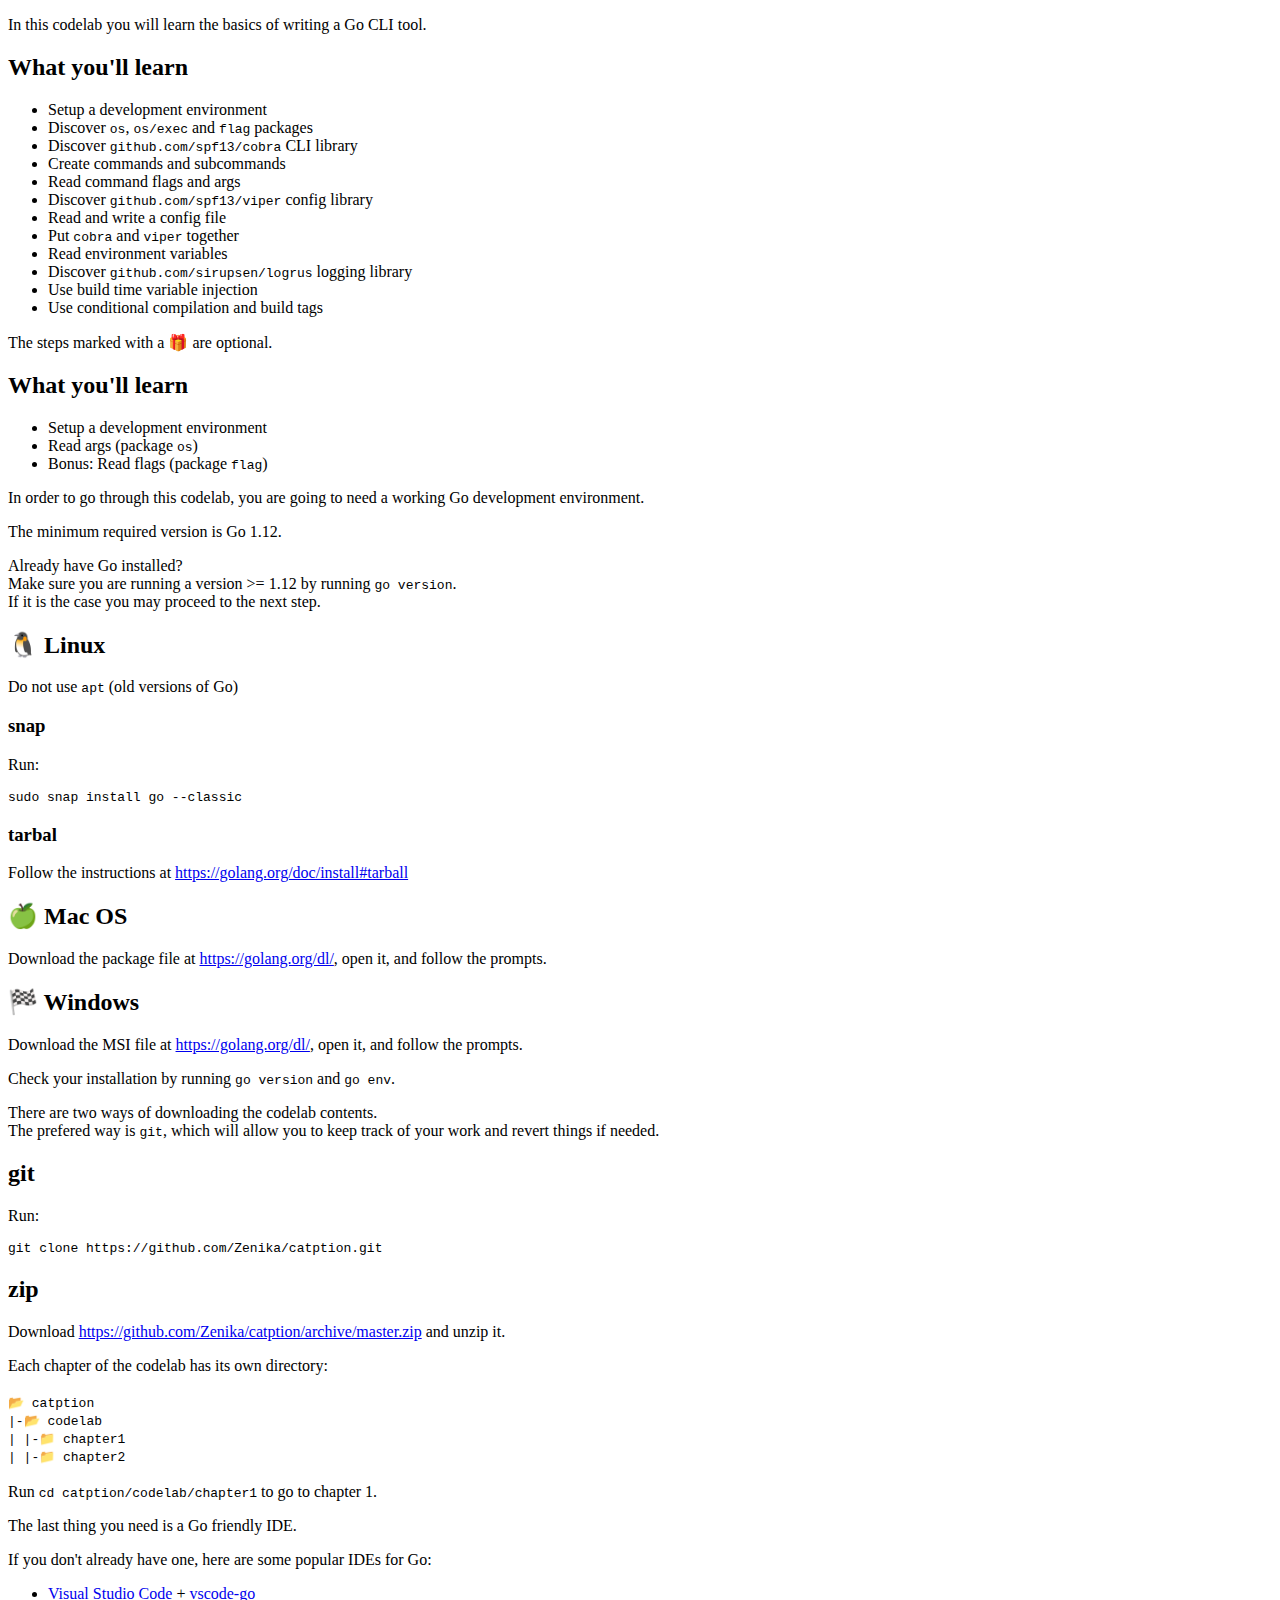
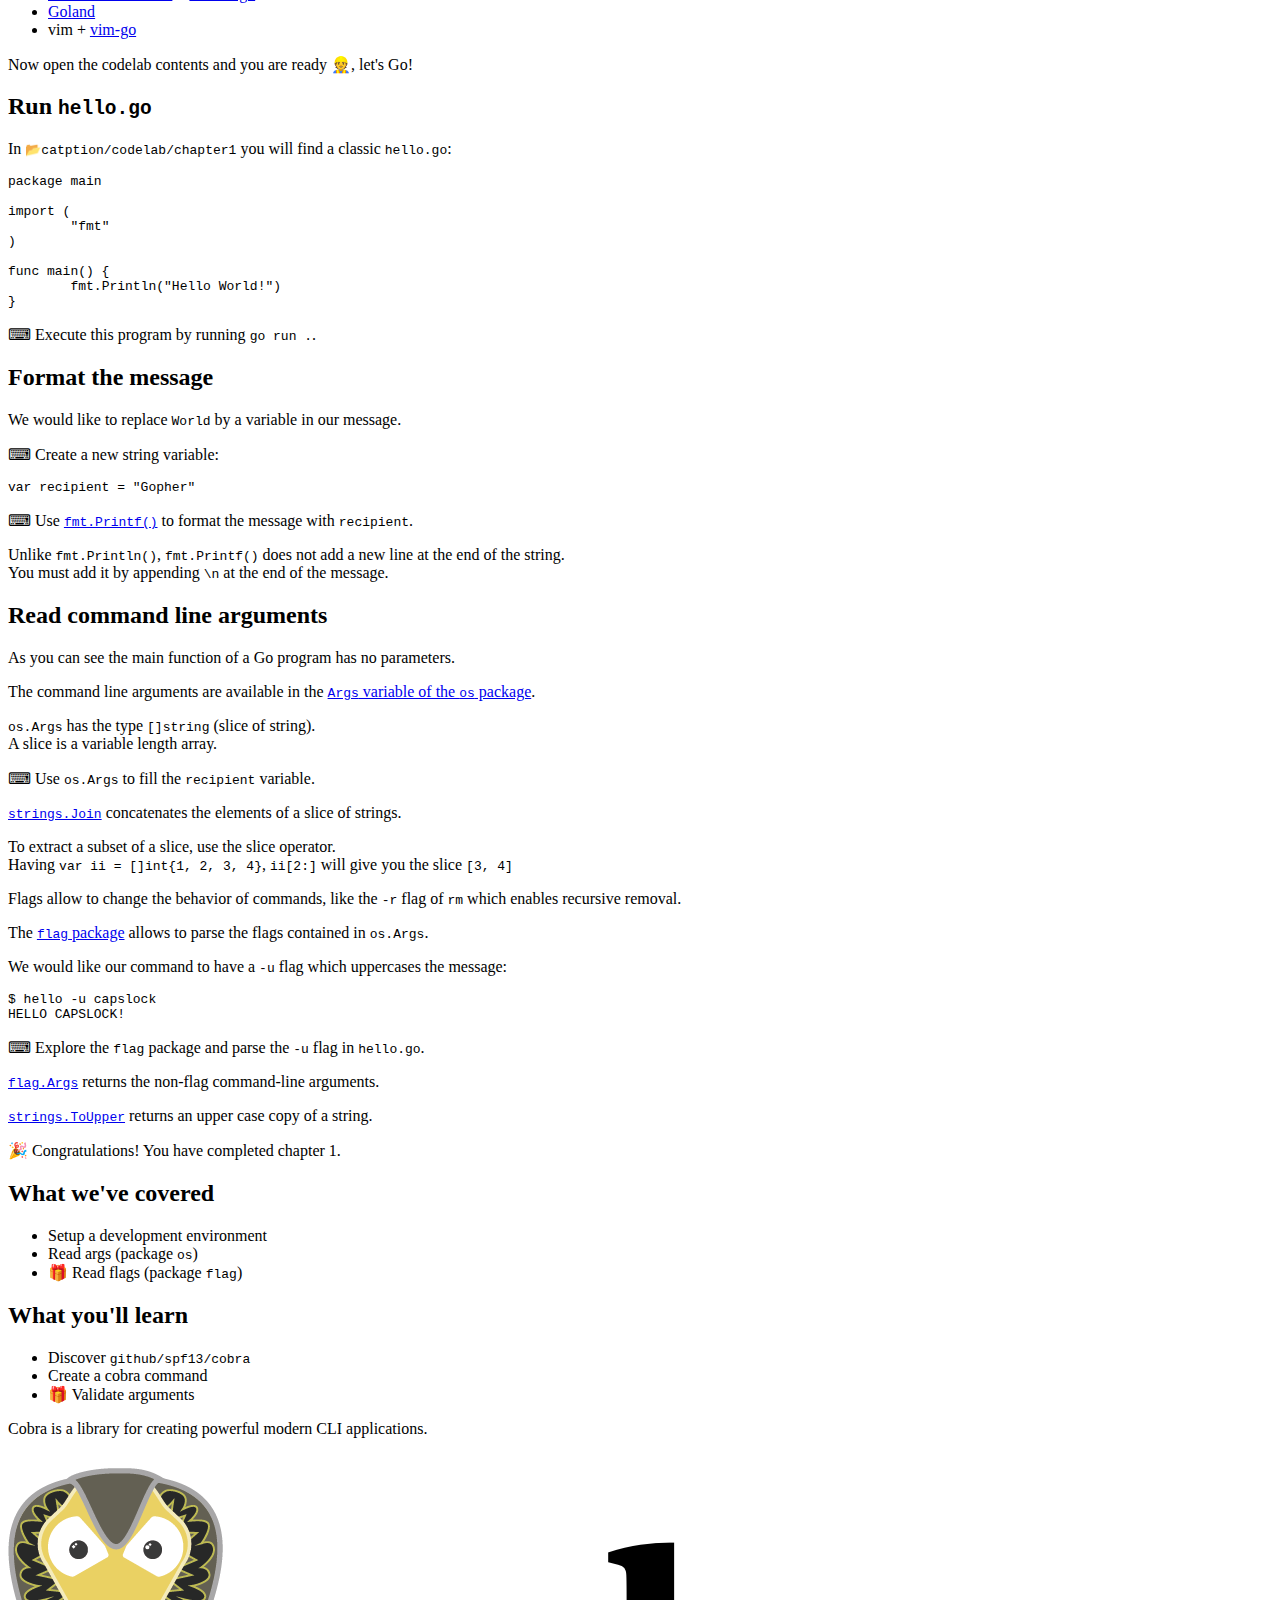
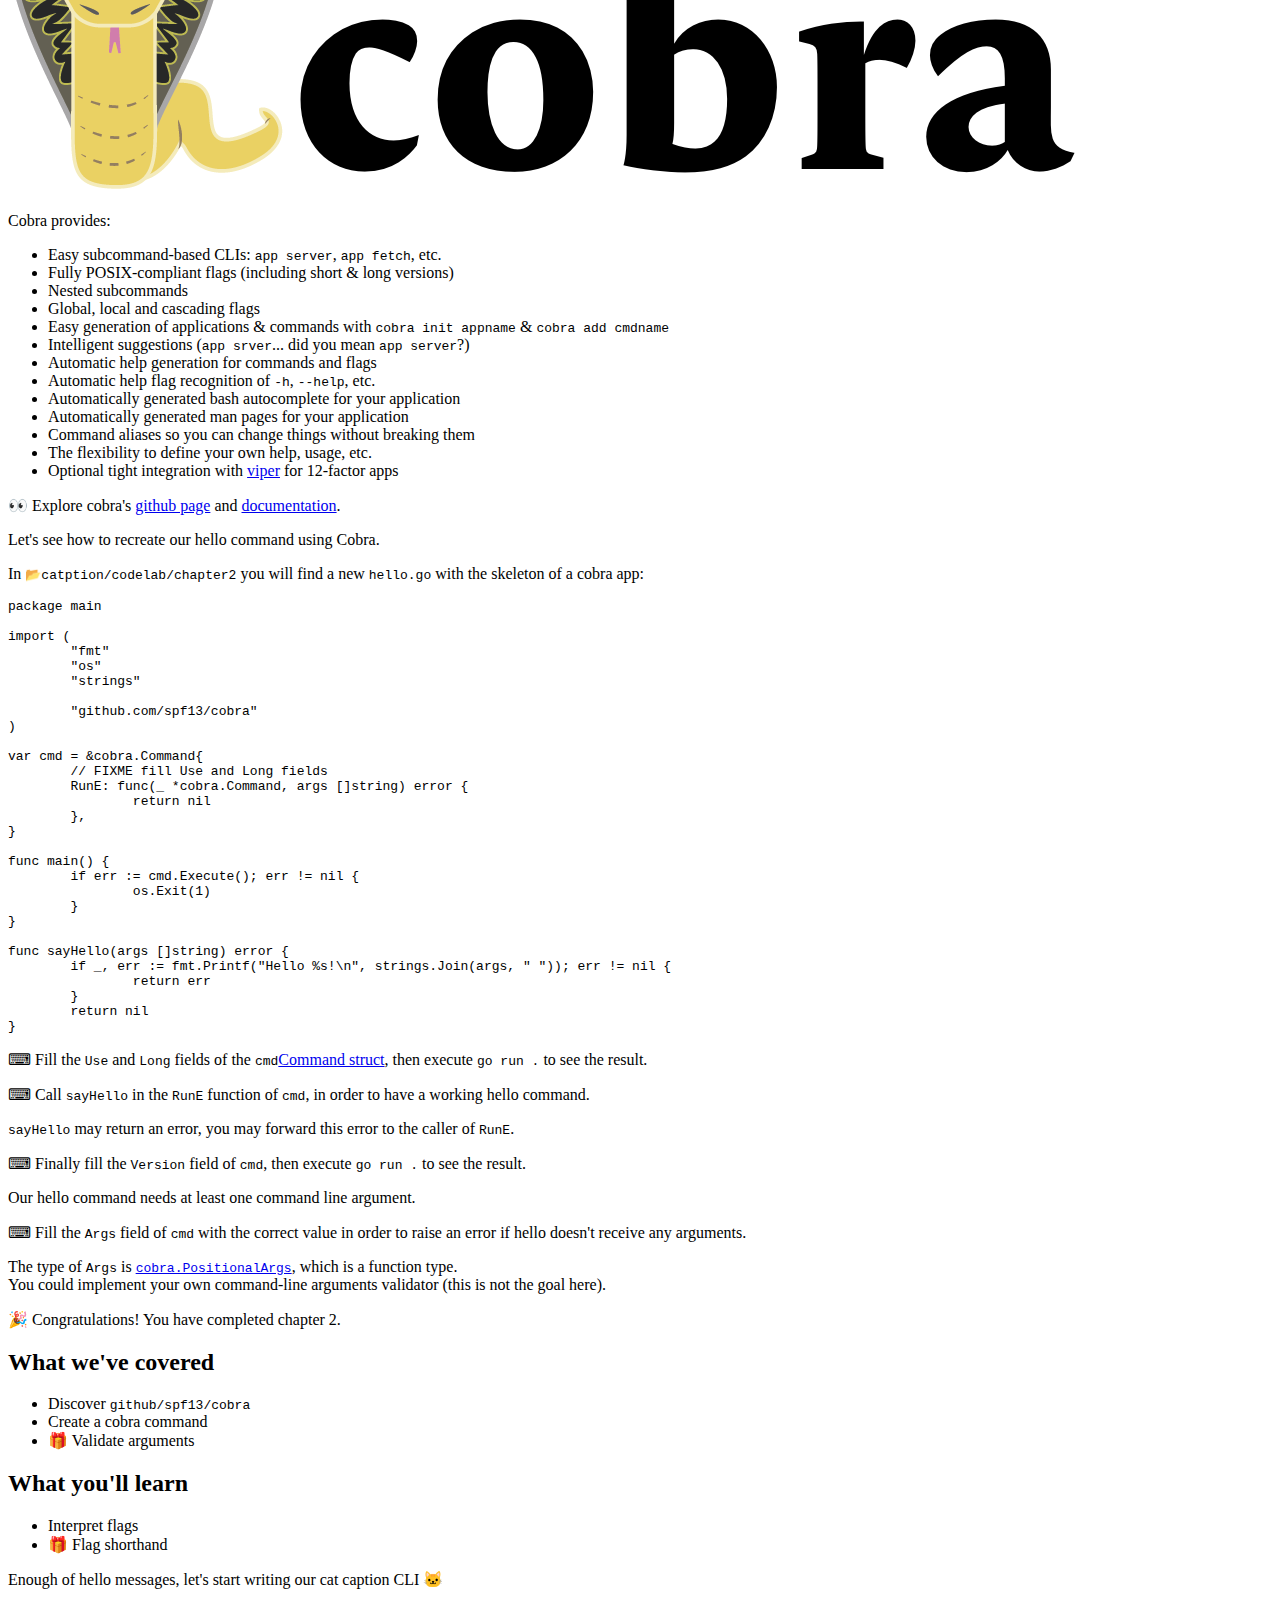
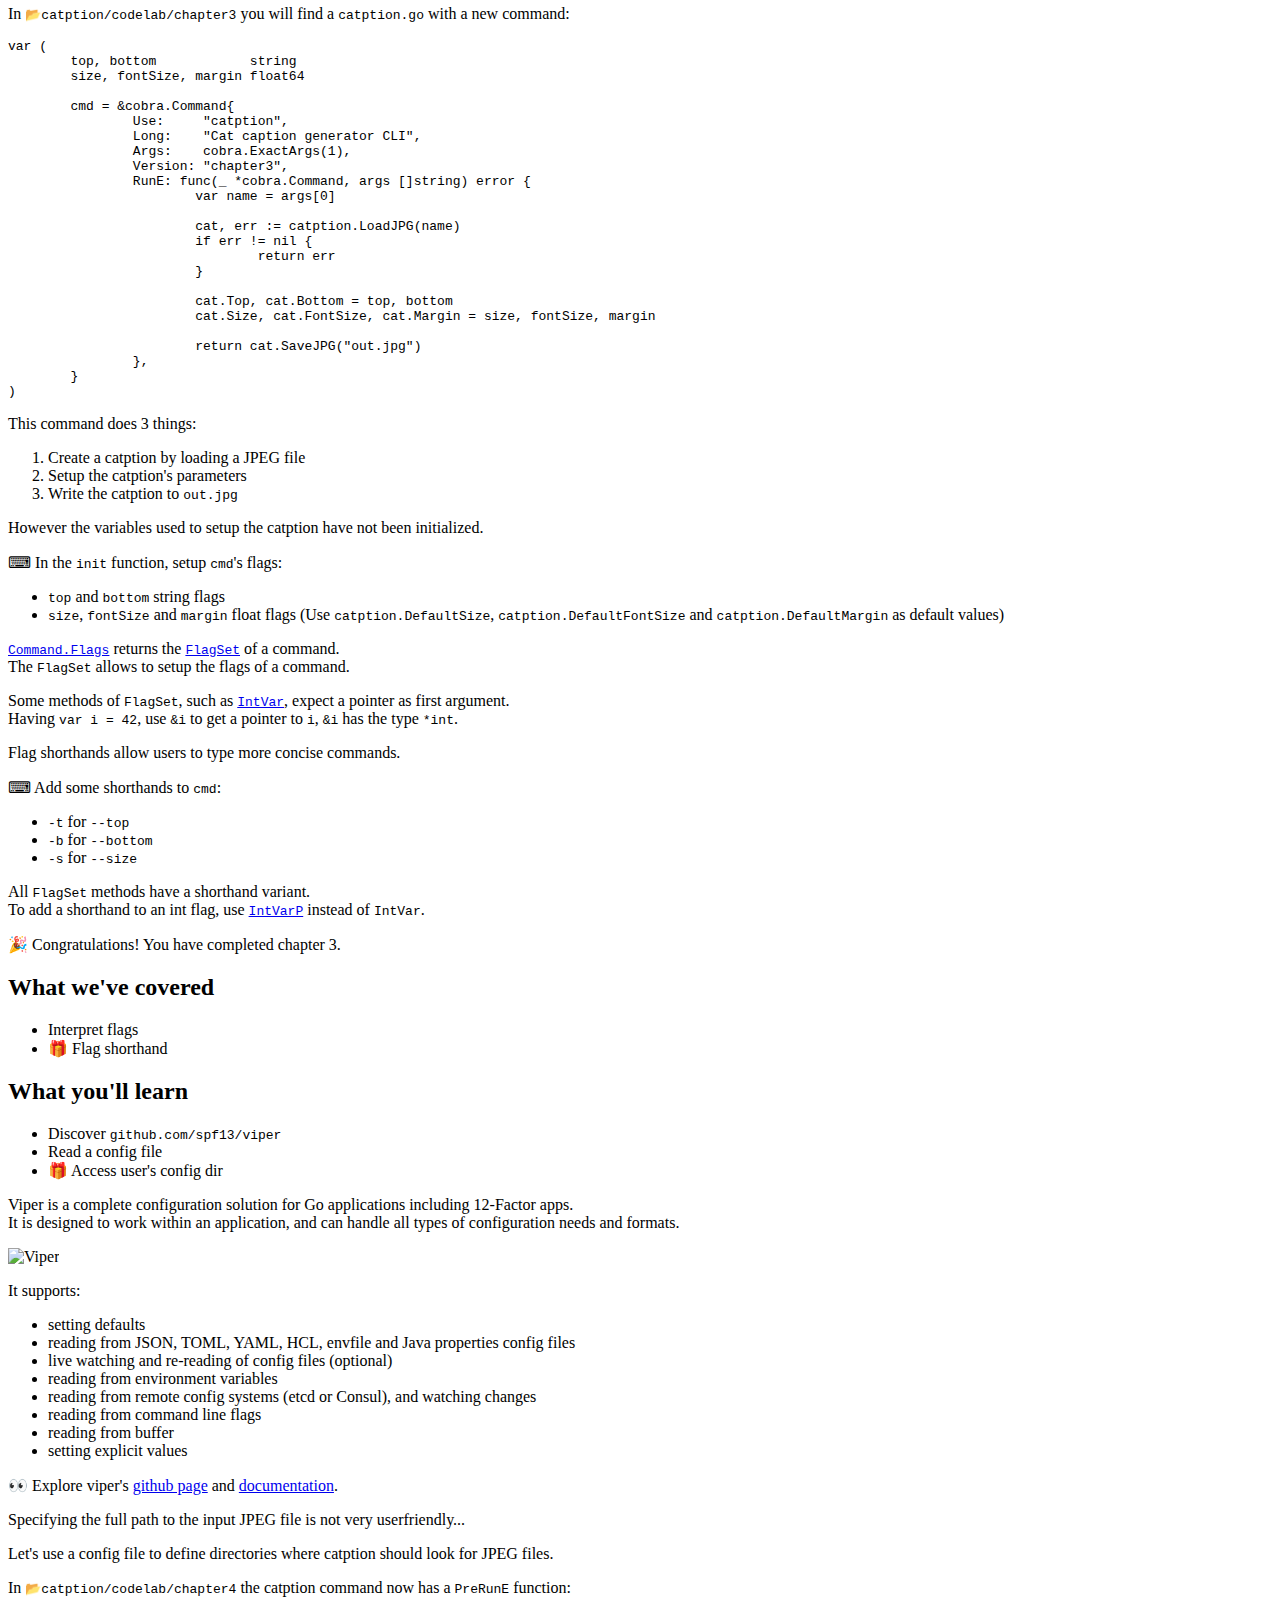
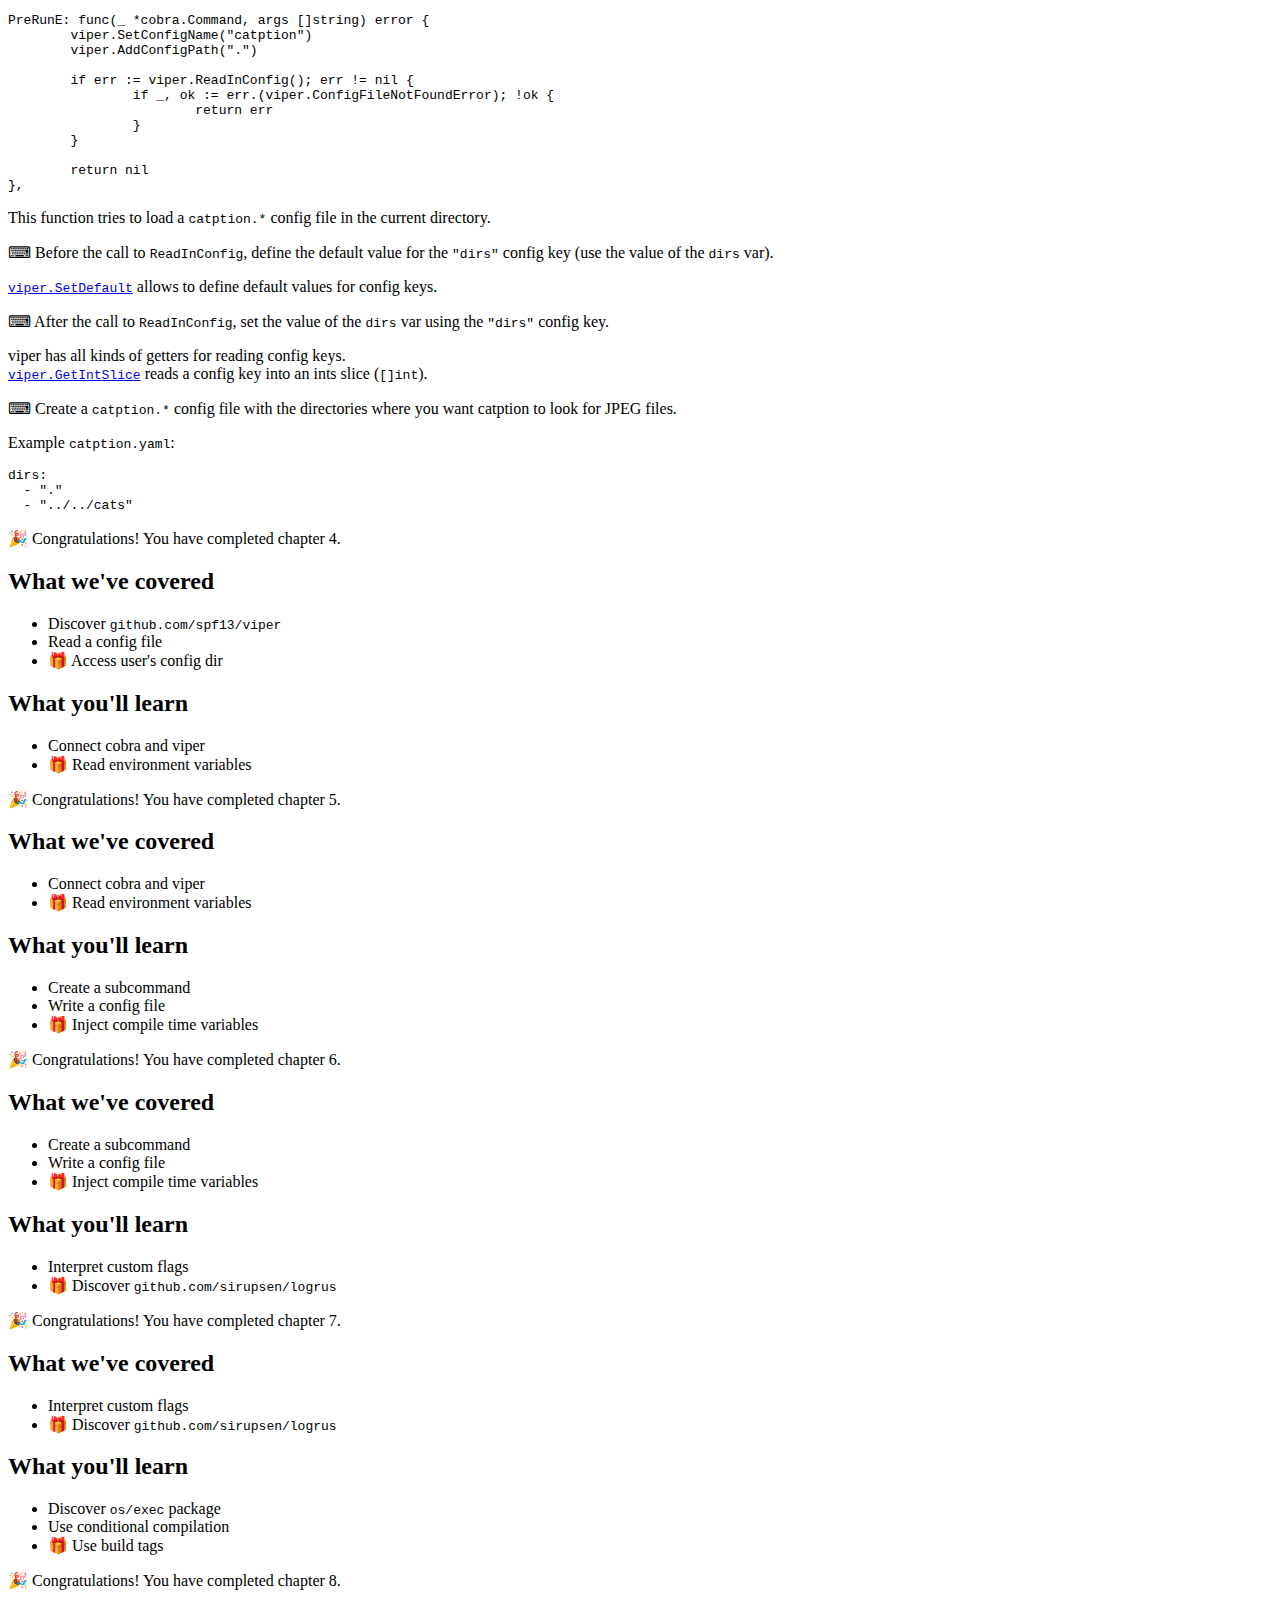
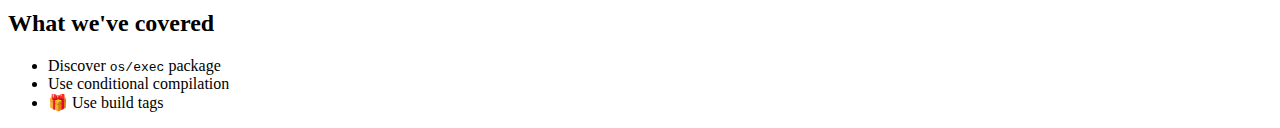
==== docs/codelab/index.html @ bc3fdf77 ":construction:" ====
<!doctype html>

<html>
<head>
  <meta name="viewport" content="width=device-width, minimum-scale=1.0, initial-scale=1.0, user-scalable=yes">
  <meta name="theme-color" content="#4F7DC9">
  <meta charset="UTF-8">
  <title>Basics of writing a Go CLI tool</title>
  <link rel="stylesheet" href="//fonts.googleapis.com/css?family=Source+Code+Pro:400|Roboto:400,300,400italic,500,700|Roboto+Mono">
  <link rel="stylesheet" href="//fonts.googleapis.com/icon?family=Material+Icons">
  <link rel="stylesheet" href="https://storage.googleapis.com/codelab-elements/codelab-elements.css">
  <style>
    .success {
      color: #1e8e3e;
    }
    .error {
      color: red;
    }
  </style>
</head>
<body>
  <google-codelab-analytics gaid="UA-49880327-14"></google-codelab-analytics>
  <google-codelab codelab-gaid=""
                  id="codelab"
                  title="Basics of writing a Go CLI tool"
                  environment="web"
                  feedback-link="https://github.com/Zenika/catption/issues">
    
      <google-codelab-step label="Introduction" duration="0">
        <p>In this codelab you will learn the basics of writing a Go CLI tool.</p>
<h2 class="checklist" is-upgraded>What you&#39;ll learn</h2>
<ul class="checklist">
<li>Setup a development environment</li>
<li>Discover <code>os</code>, <code>os/exec</code> and <code>flag</code> packages</li>
<li>Discover <code>github.com/spf13/cobra</code> CLI library</li>
<li>Create commands and subcommands</li>
<li>Read command flags and args</li>
<li>Discover <code>github.com/spf13/viper</code> config library</li>
<li>Read and write a config file</li>
<li>Put <code>cobra</code> and <code>viper</code> together</li>
<li>Read environment variables</li>
<li>Discover <code>github.com/sirupsen/logrus</code> logging library</li>
<li>Use build time variable injection</li>
<li>Use conditional compilation and build tags</li>
</ul>
<p>The steps marked with a 🎁 are optional.</p>


      </google-codelab-step>
    
      <google-codelab-step label="Ch.1: Introduction" duration="0">
        <h2 class="checklist" is-upgraded>What you&#39;ll learn</h2>
<ul class="checklist">
<li>Setup a development environment</li>
<li>Read args (package <code>os</code>)</li>
<li>Bonus: Read flags (package <code>flag</code>)</li>
</ul>


      </google-codelab-step>
    
      <google-codelab-step label="Ch.1: Setup environment" duration="0">
        <p>In order to go through this codelab, you are going to need a working Go development environment.</p>
<p>The minimum required version is Go 1.12.</p>
<aside class="special"><p>Already have Go installed?<br>Make sure you are running a version &gt;= 1.12 by running <code>go version</code>.<br>If it is the case you may proceed to the next step.</p>
</aside>
<h2 is-upgraded>🐧 Linux</h2>
<aside class="warning"><p>Do not use <code>apt</code> (old versions of Go)</p>
</aside>
<h3 is-upgraded>snap</h3>
<p>Run:</p>
<pre><code>sudo snap install go --classic
</code></pre>
<h3 is-upgraded>tarbal</h3>
<p>Follow the instructions at <a href="https://golang.org/doc/install#tarball" target="_blank">https://golang.org/doc/install#tarball</a></p>
<h2 is-upgraded>🍏 Mac OS</h2>
<p>Download the package file at <a href="https://golang.org/dl/" target="_blank">https://golang.org/dl/</a>, open it, and follow the prompts.</p>
<h2 is-upgraded>🏁 Windows</h2>
<p>Download the MSI file at <a href="https://golang.org/dl/" target="_blank">https://golang.org/dl/</a>, open it, and follow the prompts.</p>
<aside class="special"><p>Check your installation by running <code>go version</code> and <code>go env</code>.</p>
</aside>


      </google-codelab-step>
    
      <google-codelab-step label="Ch.1: Download codelab" duration="0">
        <p>There are two ways of downloading the codelab contents.<br>The prefered way is <code>git</code>, which will allow you to keep track of your work and revert things if needed.</p>
<h2 is-upgraded>git</h2>
<p>Run:</p>
<pre><code>git clone https://github.com/Zenika/catption.git
</code></pre>
<h2 is-upgraded>zip</h2>
<p>Download <a href="https://github.com/Zenika/catption/archive/master.zip" target="_blank">https://github.com/Zenika/catption/archive/master.zip</a> and unzip it.</p>
<aside class="special"><p>Each chapter of the codelab has its own directory:<br><br><code>📂 catption<br>|-📂 codelab<br>| |-📁 chapter1<br>| |-📁 chapter2</code><br><br>Run <code>cd catption/codelab/chapter1</code> to go to chapter 1.</p>
</aside>


      </google-codelab-step>
    
      <google-codelab-step label="Ch.1: Choose an IDE" duration="0">
        <p>The last thing you need is a Go friendly IDE.</p>
<p>If you don&#39;t already have one, here are some popular IDEs for Go:</p>
<ul>
<li><a href="https://code.visualstudio.com/" target="_blank">Visual Studio Code</a> + <a href="https://github.com/microsoft/vscode-go" target="_blank">vscode-go</a></li>
<li><a href="https://www.jetbrains.com/go/" target="_blank">Goland</a></li>
<li>vim + <a href="https://github.com/fatih/vim-go" target="_blank">vim-go</a></li>
</ul>
<p>Now open the codelab contents and you are ready 👷, let&#39;s Go!</p>


      </google-codelab-step>
    
      <google-codelab-step label="Ch.1: Read args" duration="0">
        <h2 is-upgraded>Run <code>hello.go</code></h2>
<p>In <code>📂catption/codelab/chapter1</code> you will find a classic <code>hello.go</code>:</p>
<pre><code>package main

import (
	&#34;fmt&#34;
)

func main() {
	fmt.Println(&#34;Hello World!&#34;)
}
</code></pre>
<p>⌨ Execute this program by running <code>go run .</code>.</p>
<h2 is-upgraded>Format the message</h2>
<p>We would like to replace <code>World</code> by a variable in our message.</p>
<p>⌨ Create a new string variable:</p>
<pre><code>var recipient = &#34;Gopher&#34;
</code></pre>
<p>⌨ Use <a href="https://pkg.go.dev/fmt?tab=doc#Printf" target="_blank"><code>fmt.Printf()</code></a> to format the message with <code>recipient</code>.</p>
<aside class="warning"><p>Unlike <code>fmt.Println()</code>, <code>fmt.Printf()</code> does not add a new line at the end of the string.<br>You must add it by appending <code>\n</code> at the end of the message.</p>
</aside>
<h2 is-upgraded>Read command line arguments</h2>
<p>As you can see the main function of a Go program has no parameters.</p>
<p>The command line arguments are available in the <a href="https://pkg.go.dev/os?tab=doc#pkg-variables" target="_blank"><code>Args</code> variable of the <code>os</code> package</a>.</p>
<aside class="special"><p><code>os.Args</code> has the type <code>[]string</code> (slice of string).<br>A slice is a variable length array.</p>
</aside>
<p>⌨ Use <code>os.Args</code> to fill the <code>recipient</code> variable.</p>
<aside class="special"><p><a href="https://pkg.go.dev/strings?tab=doc#Join" target="_blank"><code>strings.Join</code></a> concatenates the elements of a slice of strings.</p>
</aside>
<aside class="special"><p>To extract a subset of a slice, use the slice operator.<br>Having <code>var ii = []int{1, 2, 3, 4}</code>, <code>ii[2:]</code> will give you the slice <code>[3, 4]</code></p>
</aside>


      </google-codelab-step>
    
      <google-codelab-step label="Ch.1: 🎁 Interpret flags" duration="0">
        <p>Flags allow to change the behavior of commands, like the <code>-r</code> flag of <code>rm</code> which enables recursive removal.</p>
<p>The <a href="https://pkg.go.dev/flag?tab=doc" target="_blank"><code>flag</code> package</a> allows to parse the flags contained in <code>os.Args</code>.</p>
<p>We would like our command to have a <code>-u</code> flag which uppercases the message:</p>
<pre><code>$ hello -u capslock
HELLO CAPSLOCK!
</code></pre>
<p>⌨ Explore the <code>flag</code> package and parse the <code>-u</code> flag in <code>hello.go</code>.</p>
<aside class="special"><p><a href="https://pkg.go.dev/flag?tab=doc#Args" target="_blank"><code>flag.Args</code></a> returns the non-flag command-line arguments.</p>
</aside>
<aside class="special"><p><a href="https://pkg.go.dev/strings?tab=doc#ToUpper" target="_blank"><code>strings.ToUpper</code></a> returns an upper case copy of a string.</p>
</aside>


      </google-codelab-step>
    
      <google-codelab-step label="Ch.1: End" duration="0">
        <p>🎉 Congratulations! You have completed chapter 1.</p>
<h2 class="checklist" is-upgraded>What we&#39;ve covered</h2>
<ul class="checklist">
<li>Setup a development environment</li>
<li>Read args (package <code>os</code>)</li>
<li>🎁 Read flags (package <code>flag</code>)</li>
</ul>


      </google-codelab-step>
    
      <google-codelab-step label="Ch.2: Introduction" duration="0">
        <h2 class="checklist" is-upgraded>What you&#39;ll learn</h2>
<ul class="checklist">
<li>Discover <code>github/spf13/cobra</code></li>
<li>Create a cobra command</li>
<li>🎁 Validate arguments</li>
</ul>


      </google-codelab-step>
    
      <google-codelab-step label="Ch.2: Discover cobra" duration="0">
        <p>Cobra is a library for creating powerful modern CLI applications.</p>
<p class="image-container"><img alt="Cobra" src="img/d38c66cbe9c78b20.png"></p>
<p>Cobra provides:</p>
<ul>
<li>Easy subcommand-based CLIs: <code>app server</code>, <code>app fetch</code>, etc.</li>
<li>Fully POSIX-compliant flags (including short &amp; long versions)</li>
<li>Nested subcommands</li>
<li>Global, local and cascading flags</li>
<li>Easy generation of applications &amp; commands with <code>cobra init appname</code> &amp; <code>cobra add cmdname</code></li>
<li>Intelligent suggestions (<code>app srver</code>... did you mean <code>app server</code>?)</li>
<li>Automatic help generation for commands and flags</li>
<li>Automatic help flag recognition of <code>-h</code>, <code>--help</code>, etc.</li>
<li>Automatically generated bash autocomplete for your application</li>
<li>Automatically generated man pages for your application</li>
<li>Command aliases so you can change things without breaking them</li>
<li>The flexibility to define your own help, usage, etc.</li>
<li>Optional tight integration with <a href="http://github.com/spf13/viper" target="_blank">viper</a> for 12-factor apps</li>
</ul>
<p>👀 Explore cobra&#39;s <a href="https://github.com/spf13/cobra" target="_blank">github page</a> and <a href="https://pkg.go.dev/github.com/spf13/cobra?tab=doc" target="_blank">documentation</a>.</p>


      </google-codelab-step>
    
      <google-codelab-step label="Ch.2: Create a command" duration="0">
        <p>Let&#39;s see how to recreate our hello command using Cobra.</p>
<p>In <code>📂catption/codelab/chapter2</code> you will find a new <code>hello.go</code> with the skeleton of a cobra app:</p>
<pre><code>package main

import (
	&#34;fmt&#34;
	&#34;os&#34;
	&#34;strings&#34;

	&#34;github.com/spf13/cobra&#34;
)

var cmd = &amp;cobra.Command{
	// FIXME fill Use and Long fields
	RunE: func(_ *cobra.Command, args []string) error {
		return nil
	},
}

func main() {
	if err := cmd.Execute(); err != nil {
		os.Exit(1)
	}
}

func sayHello(args []string) error {
	if _, err := fmt.Printf(&#34;Hello %s!\n&#34;, strings.Join(args, &#34; &#34;)); err != nil {
		return err
	}
	return nil
}
</code></pre>
<p>⌨ Fill the <code>Use</code> and <code>Long</code> fields of the <code>cmd</code><a href="https://pkg.go.dev/github.com/spf13/cobra?tab=doc#Command" target="_blank">Command struct</a>, then execute <code>go run .</code> to see the result.</p>
<p>⌨ Call <code>sayHello</code> in the <code>RunE</code> function of <code>cmd</code>, in order to have a working hello command.</p>
<aside class="warning"><p><code>sayHello</code> may return an error, you may forward this error to the caller of <code>RunE</code>.</p>
</aside>
<p>⌨ Finally fill the <code>Version</code> field of <code>cmd</code>, then execute <code>go run .</code> to see the result.</p>


      </google-codelab-step>
    
      <google-codelab-step label="Ch.2: 🎁 Validate args" duration="0">
        <p>Our hello command needs at least one command line argument.</p>
<p>⌨ Fill the <code>Args</code> field of <code>cmd</code> with the correct value in order to raise an error if hello doesn&#39;t receive any arguments.</p>
<aside class="special"><p>The type of <code>Args</code> is <a href="https://pkg.go.dev/github.com/spf13/cobra?tab=doc#PositionalArgs" target="_blank"><code>cobra.PositionalArgs</code></a>, which is a function type.<br>You could implement your own command-line arguments validator (this is not the goal here).</p>
</aside>


      </google-codelab-step>
    
      <google-codelab-step label="Ch.2: End" duration="0">
        <p>🎉 Congratulations! You have completed chapter 2.</p>
<h2 class="checklist" is-upgraded>What we&#39;ve covered</h2>
<ul class="checklist">
<li>Discover <code>github/spf13/cobra</code></li>
<li>Create a cobra command</li>
<li>🎁 Validate arguments</li>
</ul>


      </google-codelab-step>
    
      <google-codelab-step label="Ch.3: Introduction" duration="0">
        <h2 class="checklist" is-upgraded>What you&#39;ll learn</h2>
<ul class="checklist">
<li>Interpret flags</li>
<li>🎁 Flag shorthand</li>
</ul>


      </google-codelab-step>
    
      <google-codelab-step label="Ch.3: Interpret flags" duration="0">
        <p>Enough of hello messages, let&#39;s start writing our cat caption CLI 🐱</p>
<p>In <code>📂catption/codelab/chapter3</code> you will find a <code>catption.go</code> with a new command:</p>
<pre><code>var (
	top, bottom            string
	size, fontSize, margin float64

	cmd = &amp;cobra.Command{
		Use:     &#34;catption&#34;,
		Long:    &#34;Cat caption generator CLI&#34;,
		Args:    cobra.ExactArgs(1),
		Version: &#34;chapter3&#34;,
		RunE: func(_ *cobra.Command, args []string) error {
			var name = args[0]

			cat, err := catption.LoadJPG(name)
			if err != nil {
				return err
			}

			cat.Top, cat.Bottom = top, bottom
			cat.Size, cat.FontSize, cat.Margin = size, fontSize, margin

			return cat.SaveJPG(&#34;out.jpg&#34;)
		},
	}
)
</code></pre>
<p>This command does 3 things:</p>
<ol type="1">
<li>Create a catption by loading a JPEG file</li>
<li>Setup the catption&#39;s parameters</li>
<li>Write the catption to <code>out.jpg</code></li>
</ol>
<p>However the variables used to setup the catption have not been initialized.</p>
<p>⌨ In the <code>init</code> function, setup <code>cmd</code>&#39;s flags:</p>
<ul>
<li><code>top</code> and <code>bottom</code> string flags</li>
<li><code>size</code>, <code>fontSize</code> and <code>margin</code> float flags (Use <code>catption.DefaultSize</code>, <code>catption.DefaultFontSize</code> and <code>catption.DefaultMargin</code> as default values)</li>
</ul>
<aside class="special"><p><a href="https://pkg.go.dev/github.com/spf13/cobra?tab=doc#Command.Flags" target="_blank"><code>Command.Flags</code></a> returns the <a href="https://pkg.go.dev/github.com/spf13/pflag?tab=doc#FlagSet" target="_blank"><code>FlagSet</code></a> of a command.<br>The <code>FlagSet</code> allows to setup the flags of a command.</p>
</aside>
<aside class="special"><p>Some methods of <code>FlagSet</code>, such as <a href="https://pkg.go.dev/github.com/spf13/pflag?tab=doc#IntVar" target="_blank"><code>IntVar</code></a>, expect a pointer as first argument.<br>Having <code>var i = 42</code>, use <code>&amp;i</code> to get a pointer to <code>i</code>, <code>&amp;i</code> has the type <code>*int</code>.</p>
</aside>


      </google-codelab-step>
    
      <google-codelab-step label="Ch.3 Flag shorthand" duration="0">
        <p>Flag shorthands allow users to type more concise commands.</p>
<p>⌨ Add some shorthands to <code>cmd</code>:</p>
<ul>
<li><code>-t</code> for <code>--top</code></li>
<li><code>-b</code> for <code>--bottom</code></li>
<li><code>-s</code> for <code>--size</code></li>
</ul>
<aside class="special"><p>All <code>FlagSet</code> methods have a shorthand variant.<br>To add a shorthand to an int flag, use <a href="https://pkg.go.dev/github.com/spf13/pflag?tab=doc#FlagSet.IntVarP" target="_blank"><code>IntVarP</code></a> instead of <code>IntVar</code>.</p>
</aside>


      </google-codelab-step>
    
      <google-codelab-step label="Ch.3: End" duration="0">
        <p>🎉 Congratulations! You have completed chapter 3.</p>
<h2 class="checklist" is-upgraded>What we&#39;ve covered</h2>
<ul class="checklist">
<li>Interpret flags</li>
<li>🎁 Flag shorthand</li>
</ul>


      </google-codelab-step>
    
      <google-codelab-step label="Ch.4: Introduction" duration="0">
        <h2 class="checklist" is-upgraded>What you&#39;ll learn</h2>
<ul class="checklist">
<li>Discover <code>github.com/spf13/viper</code></li>
<li>Read a config file</li>
<li>🎁 Access user&#39;s config dir</li>
</ul>


      </google-codelab-step>
    
      <google-codelab-step label="Ch.4: Discover viper" duration="0">
        <p>Viper is a complete configuration solution for Go applications including 12-Factor apps.<br>It is designed to work within an application, and can handle all types of configuration needs and formats.</p>
<p class="image-container"><img alt="Viper" src="img/8bb55b7987b4d304.png"></p>
<p>It supports:</p>
<ul>
<li>setting defaults</li>
<li>reading from JSON, TOML, YAML, HCL, envfile and Java properties config files</li>
<li>live watching and re-reading of config files (optional)</li>
<li>reading from environment variables</li>
<li>reading from remote config systems (etcd or Consul), and watching changes</li>
<li>reading from command line flags</li>
<li>reading from buffer</li>
<li>setting explicit values</li>
</ul>
<p>👀 Explore viper&#39;s <a href="https://github.com/spf13/viper" target="_blank">github page</a> and <a href="https://pkg.go.dev/github.com/spf13/viper?tab=doc" target="_blank">documentation</a>.</p>


      </google-codelab-step>
    
      <google-codelab-step label="Ch.4: Read config file" duration="0">
        <p>Specifying the full path to the input JPEG file is not very userfriendly...</p>
<p>Let&#39;s use a config file to define directories where catption should look for JPEG files.</p>
<p>In <code>📂catption/codelab/chapter4</code> the catption command now has a <code>PreRunE</code> function:</p>
<pre><code>PreRunE: func(_ *cobra.Command, args []string) error {
	viper.SetConfigName(&#34;catption&#34;)
	viper.AddConfigPath(&#34;.&#34;)

	if err := viper.ReadInConfig(); err != nil {
		if _, ok := err.(viper.ConfigFileNotFoundError); !ok {
			return err
		}
	}

	return nil
},
</code></pre>
<p>This function tries to load a <code>catption.*</code> config file in the current directory.</p>
<p>⌨ Before the call to <code>ReadInConfig</code>, define the default value for the <code>&#34;dirs&#34;</code> config key (use the value of the <code>dirs</code> var).</p>
<aside class="special"><p><a href="https://pkg.go.dev/github.com/spf13/viper?tab=doc#SetDefault" target="_blank"><code>viper.SetDefault</code></a> allows to define default values for config keys.</p>
</aside>
<p>⌨ After the call to <code>ReadInConfig</code>, set the value of the <code>dirs</code> var using the <code>&#34;dirs&#34;</code> config key.</p>
<aside class="special"><p>viper has all kinds of getters for reading config keys.<br><a href="https://pkg.go.dev/github.com/spf13/viper?tab=doc#GetIntSlice" target="_blank"><code>viper.GetIntSlice</code></a> reads a config key into an ints slice (<code>[]int</code>).</p>
</aside>
<p>⌨ Create a <code>catption.*</code> config file with the directories where you want catption to look for JPEG files.</p>
<p>Example <code>catption.yaml</code>:</p>
<pre><code>dirs:
  - &#34;.&#34;
  - &#34;../../cats&#34;
</code></pre>


      </google-codelab-step>
    
      <google-codelab-step label="Ch.4: 🎁 Config dir" duration="0">
        

      </google-codelab-step>
    
      <google-codelab-step label="Ch.4: End" duration="0">
        <p>🎉 Congratulations! You have completed chapter 4.</p>
<h2 class="checklist" is-upgraded>What we&#39;ve covered</h2>
<ul class="checklist">
<li>Discover <code>github.com/spf13/viper</code></li>
<li>Read a config file</li>
<li>🎁 Access user&#39;s config dir</li>
</ul>


      </google-codelab-step>
    
      <google-codelab-step label="Ch.5: Introduction" duration="0">
        <h2 class="checklist" is-upgraded>What you&#39;ll learn</h2>
<ul class="checklist">
<li>Connect cobra and viper</li>
<li>🎁 Read environment variables</li>
</ul>


      </google-codelab-step>
    
      <google-codelab-step label="Ch.5: cobra 🔌 viper" duration="0">
        

      </google-codelab-step>
    
      <google-codelab-step label="Ch.5: 🎁 Read env vars" duration="0">
        

      </google-codelab-step>
    
      <google-codelab-step label="Ch.5: End" duration="0">
        <p>🎉 Congratulations! You have completed chapter 5.</p>
<h2 class="checklist" is-upgraded>What we&#39;ve covered</h2>
<ul class="checklist">
<li>Connect cobra and viper</li>
<li>🎁 Read environment variables</li>
</ul>


      </google-codelab-step>
    
      <google-codelab-step label="Ch.6: Introduction" duration="0">
        <h2 class="checklist" is-upgraded>What you&#39;ll learn</h2>
<ul class="checklist">
<li>Create a subcommand</li>
<li>Write a config file</li>
<li>🎁 Inject compile time variables</li>
</ul>


      </google-codelab-step>
    
      <google-codelab-step label="Ch.6: Subcommands" duration="0">
        

      </google-codelab-step>
    
      <google-codelab-step label="Ch.6: Write config file" duration="0">
        

      </google-codelab-step>
    
      <google-codelab-step label="Ch.6: 🎁 Compile vars" duration="0">
        

      </google-codelab-step>
    
      <google-codelab-step label="Ch.6: End" duration="0">
        <p>🎉 Congratulations! You have completed chapter 6.</p>
<h2 class="checklist" is-upgraded>What we&#39;ve covered</h2>
<ul class="checklist">
<li>Create a subcommand</li>
<li>Write a config file</li>
<li>🎁 Inject compile time variables</li>
</ul>


      </google-codelab-step>
    
      <google-codelab-step label="Ch.7: Introduction" duration="0">
        <h2 class="checklist" is-upgraded>What you&#39;ll learn</h2>
<ul class="checklist">
<li>Interpret custom flags</li>
<li>🎁 Discover <code>github.com/sirupsen/logrus</code></li>
</ul>


      </google-codelab-step>
    
      <google-codelab-step label="Ch.7: Custom flags" duration="0">
        

      </google-codelab-step>
    
      <google-codelab-step label="Ch.7: 🎁 Discover logrus" duration="0">
        

      </google-codelab-step>
    
      <google-codelab-step label="Ch.7: End" duration="0">
        <p>🎉 Congratulations! You have completed chapter 7.</p>
<h2 class="checklist" is-upgraded>What we&#39;ve covered</h2>
<ul class="checklist">
<li>Interpret custom flags</li>
<li>🎁 Discover <code>github.com/sirupsen/logrus</code></li>
</ul>


      </google-codelab-step>
    
      <google-codelab-step label="Ch.8: Introduction" duration="0">
        <h2 class="checklist" is-upgraded>What you&#39;ll learn</h2>
<ul class="checklist">
<li>Discover <code>os/exec</code> package</li>
<li>Use conditional compilation</li>
<li>🎁  Use build tags</li>
</ul>


      </google-codelab-step>
    
      <google-codelab-step label="Ch.8: Discover os/exec" duration="0">
        

      </google-codelab-step>
    
      <google-codelab-step label="Ch.8: Conditional compile" duration="0">
        

      </google-codelab-step>
    
      <google-codelab-step label="Ch.8: 🎁 Build tags" duration="0">
        

      </google-codelab-step>
    
      <google-codelab-step label="Ch.8: End" duration="0">
        <p>🎉 Congratulations! You have completed chapter 8.</p>
<h2 class="checklist" is-upgraded>What we&#39;ve covered</h2>
<ul class="checklist">
<li>Discover <code>os/exec</code> package</li>
<li>Use conditional compilation</li>
<li>🎁  Use build tags</li>
</ul>


      </google-codelab-step>
    
  </google-codelab>

  <script src="https://storage.googleapis.com/codelab-elements/native-shim.js"></script>
  <script src="https://storage.googleapis.com/codelab-elements/custom-elements.min.js"></script>
  <script src="https://storage.googleapis.com/codelab-elements/prettify.js"></script>
  <script src="https://storage.googleapis.com/codelab-elements/codelab-elements.js"></script>

</body>
</html>
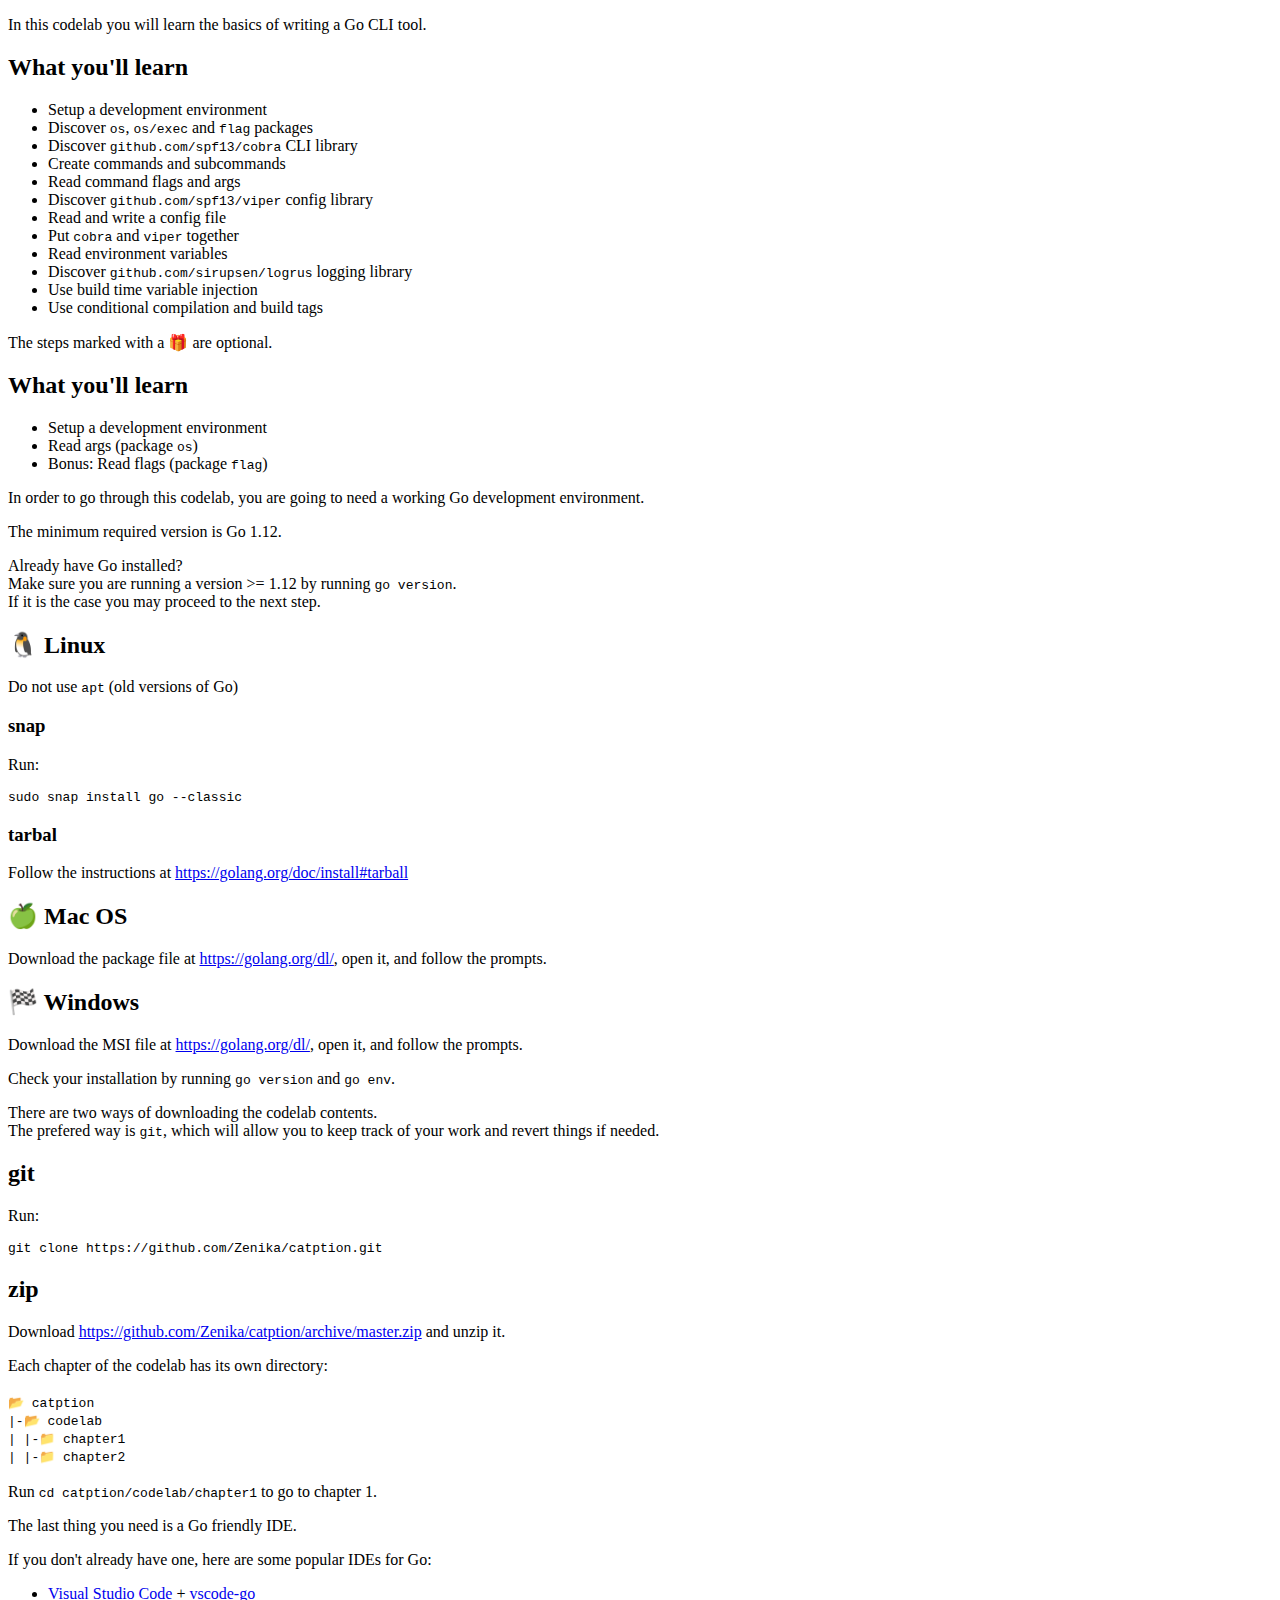
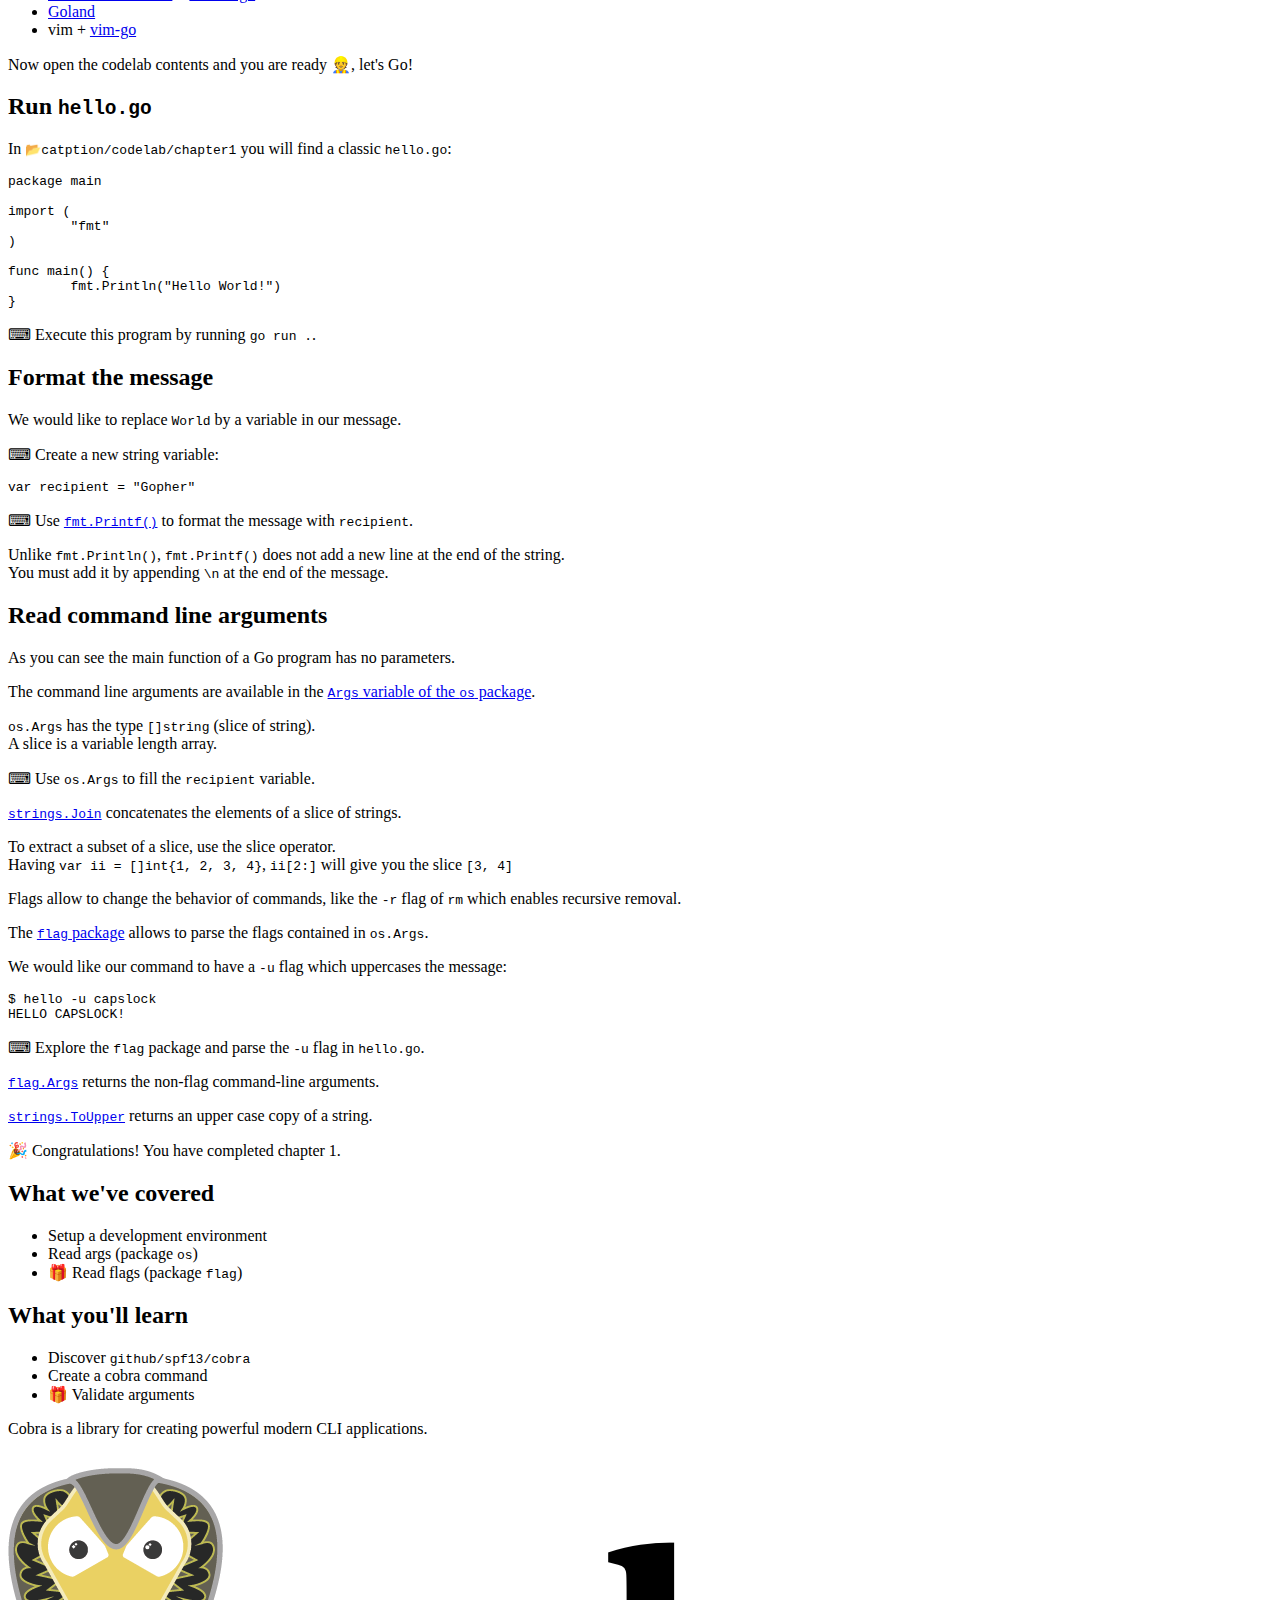
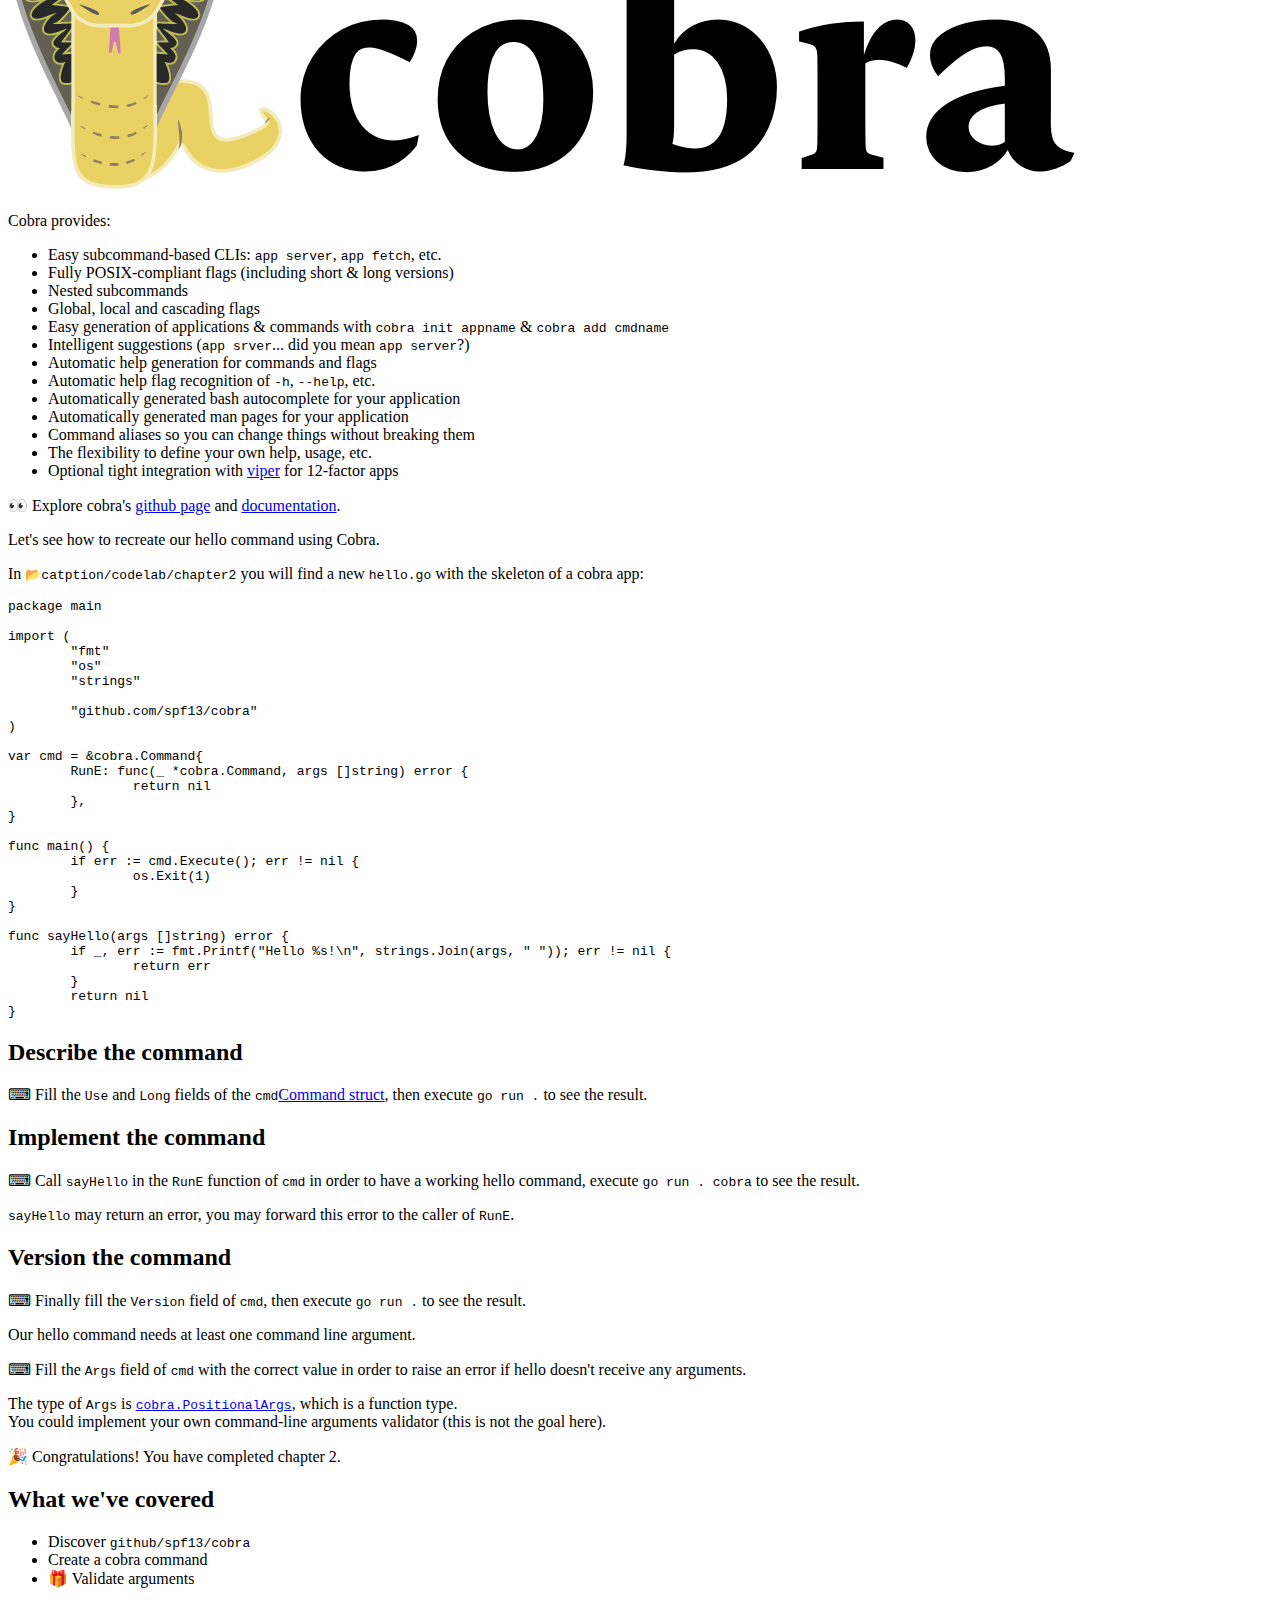
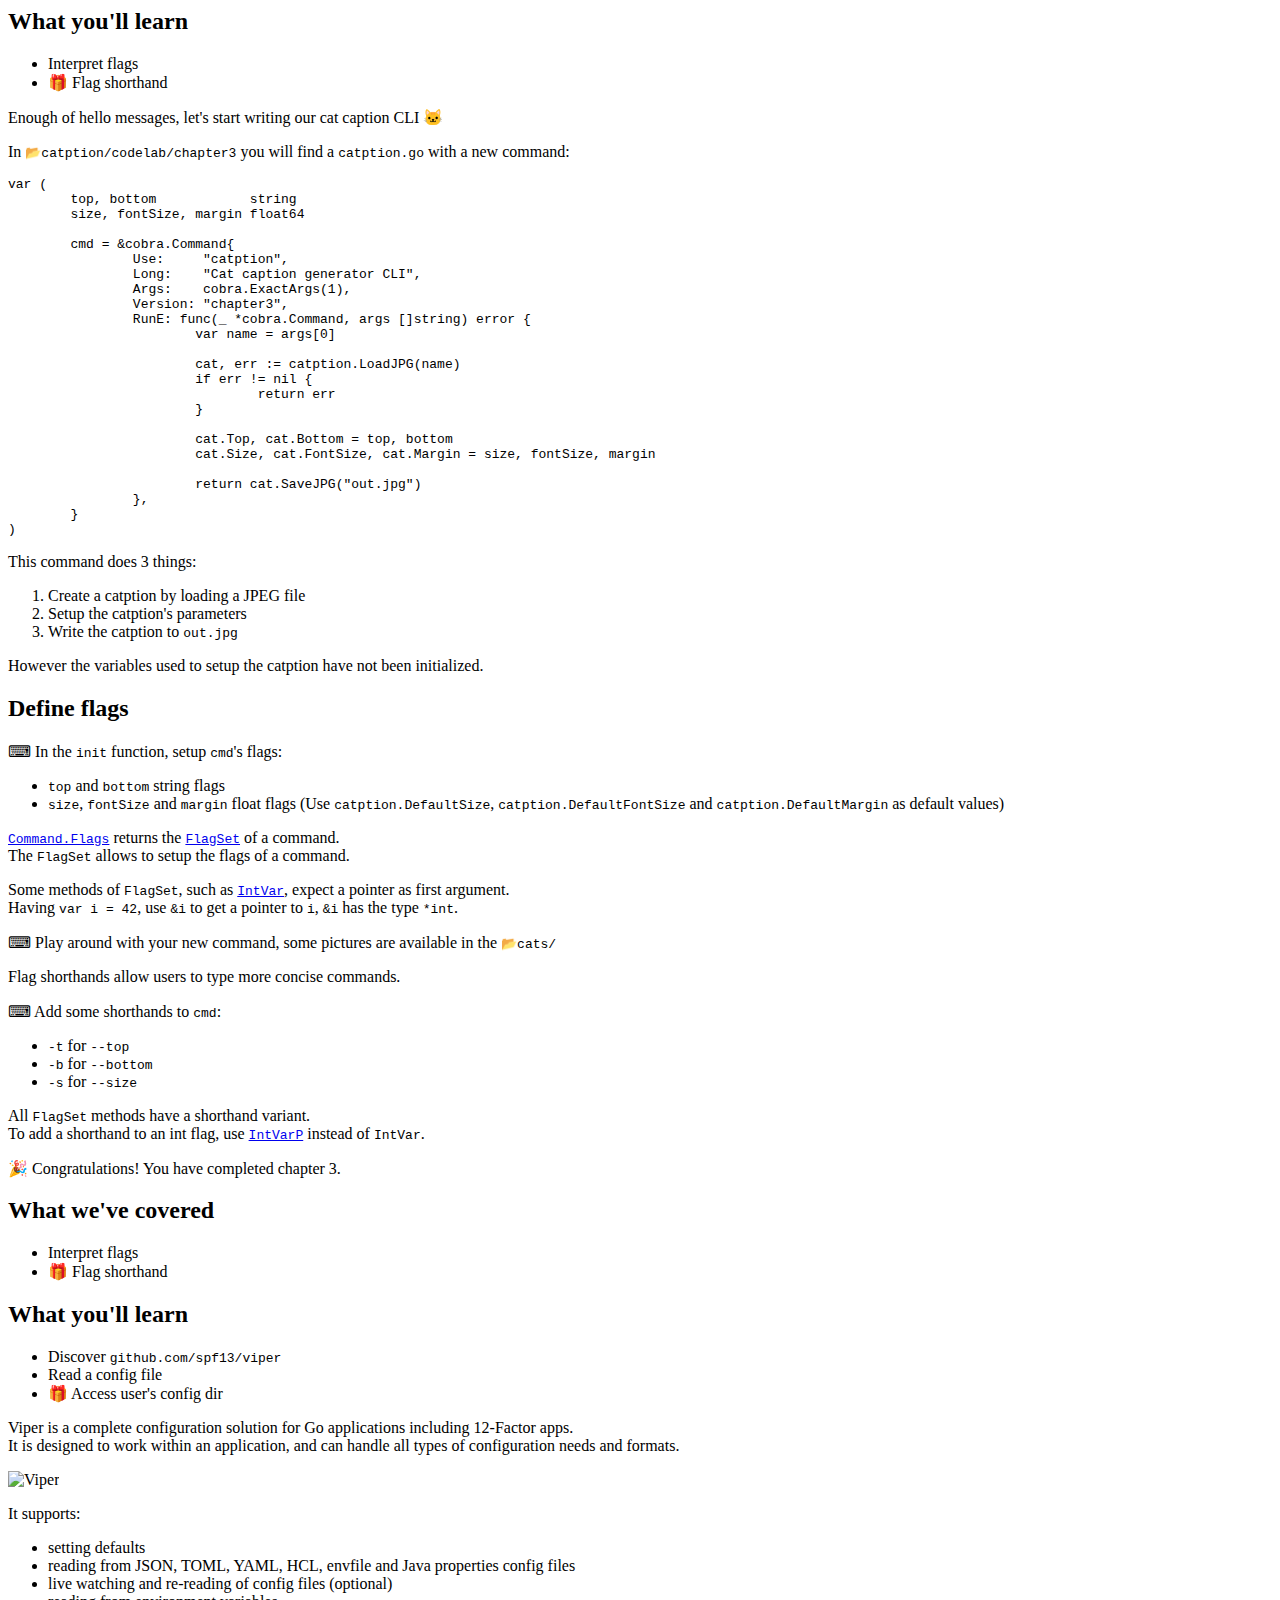
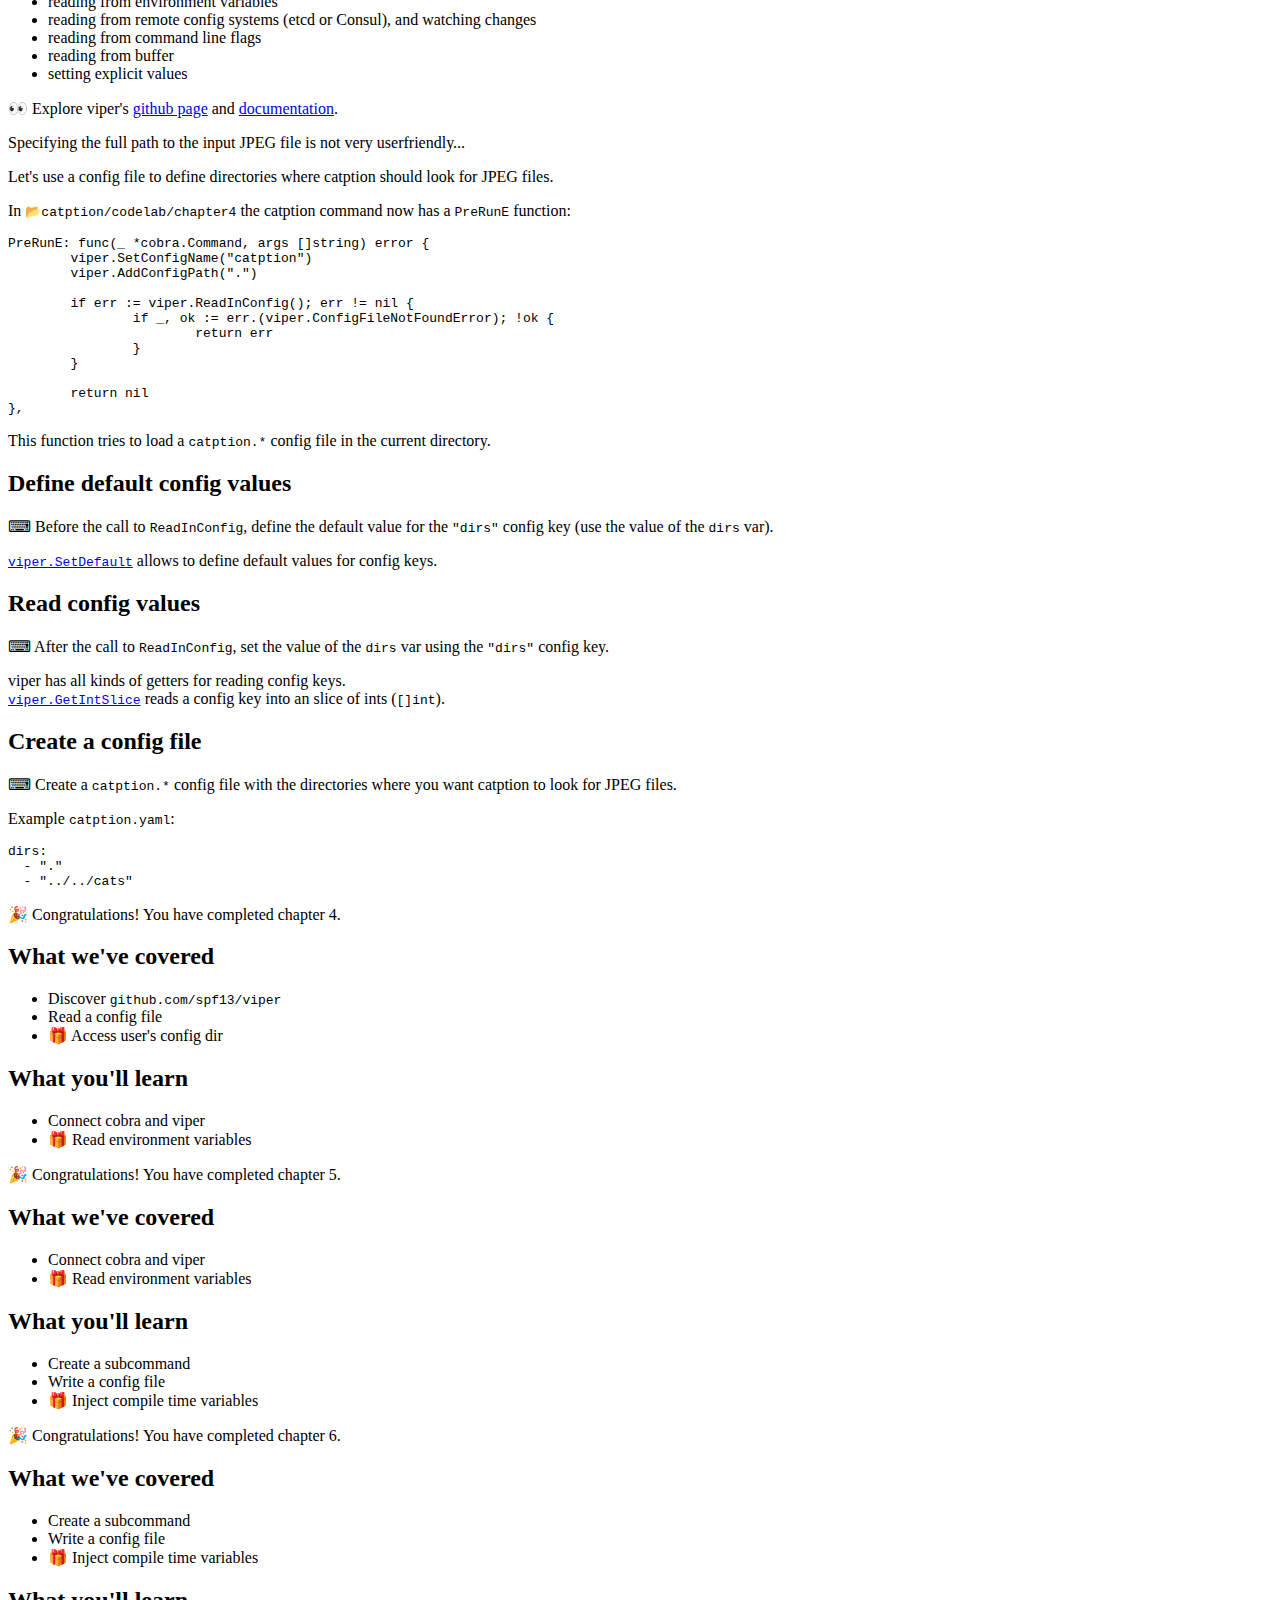
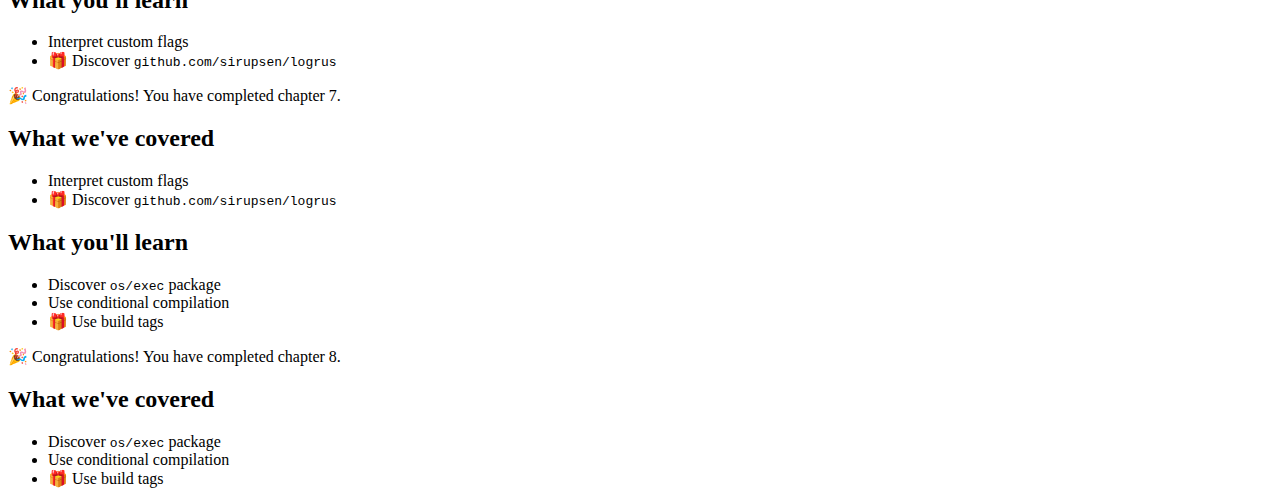
==== commit d70a117f: ":construction:" ====
--- a/docs/codelab/index.html
+++ b/docs/codelab/index.html
@@ -224,7 +224,6 @@
 )
 
 var cmd = &amp;cobra.Command{
-	// FIXME fill Use and Long fields
 	RunE: func(_ *cobra.Command, args []string) error {
 		return nil
 	},
@@ -243,10 +242,13 @@
 	return nil
 }
 </code></pre>
+<h2 is-upgraded>Describe the command</h2>
 <p>⌨ Fill the <code>Use</code> and <code>Long</code> fields of the <code>cmd</code><a href="https://pkg.go.dev/github.com/spf13/cobra?tab=doc#Command" target="_blank">Command struct</a>, then execute <code>go run .</code> to see the result.</p>
-<p>⌨ Call <code>sayHello</code> in the <code>RunE</code> function of <code>cmd</code>, in order to have a working hello command.</p>
+<h2 is-upgraded>Implement the command</h2>
+<p>⌨ Call <code>sayHello</code> in the <code>RunE</code> function of <code>cmd</code> in order to have a working hello command, execute <code>go run . cobra</code> to see the result.</p>
 <aside class="warning"><p><code>sayHello</code> may return an error, you may forward this error to the caller of <code>RunE</code>.</p>
 </aside>
+<h2 is-upgraded>Version the command</h2>
 <p>⌨ Finally fill the <code>Version</code> field of <code>cmd</code>, then execute <code>go run .</code> to see the result.</p>
 
 
@@ -318,6 +320,7 @@
 <li>Write the catption to <code>out.jpg</code></li>
 </ol>
 <p>However the variables used to setup the catption have not been initialized.</p>
+<h2 is-upgraded>Define flags</h2>
 <p>⌨ In the <code>init</code> function, setup <code>cmd</code>&#39;s flags:</p>
 <ul>
 <li><code>top</code> and <code>bottom</code> string flags</li>
@@ -327,6 +330,7 @@
 </aside>
 <aside class="special"><p>Some methods of <code>FlagSet</code>, such as <a href="https://pkg.go.dev/github.com/spf13/pflag?tab=doc#IntVar" target="_blank"><code>IntVar</code></a>, expect a pointer as first argument.<br>Having <code>var i = 42</code>, use <code>&amp;i</code> to get a pointer to <code>i</code>, <code>&amp;i</code> has the type <code>*int</code>.</p>
 </aside>
+<p>⌨ Play around with your new command, some pictures are available in the <code>📂cats/</code></p>
 
 
       </google-codelab-step>
@@ -404,12 +408,15 @@
 },
 </code></pre>
 <p>This function tries to load a <code>catption.*</code> config file in the current directory.</p>
+<h2 is-upgraded>Define default config values</h2>
 <p>⌨ Before the call to <code>ReadInConfig</code>, define the default value for the <code>&#34;dirs&#34;</code> config key (use the value of the <code>dirs</code> var).</p>
 <aside class="special"><p><a href="https://pkg.go.dev/github.com/spf13/viper?tab=doc#SetDefault" target="_blank"><code>viper.SetDefault</code></a> allows to define default values for config keys.</p>
 </aside>
+<h2 is-upgraded>Read config values</h2>
 <p>⌨ After the call to <code>ReadInConfig</code>, set the value of the <code>dirs</code> var using the <code>&#34;dirs&#34;</code> config key.</p>
-<aside class="special"><p>viper has all kinds of getters for reading config keys.<br><a href="https://pkg.go.dev/github.com/spf13/viper?tab=doc#GetIntSlice" target="_blank"><code>viper.GetIntSlice</code></a> reads a config key into an ints slice (<code>[]int</code>).</p>
-</aside>
+<aside class="special"><p>viper has all kinds of getters for reading config keys.<br><a href="https://pkg.go.dev/github.com/spf13/viper?tab=doc#GetIntSlice" target="_blank"><code>viper.GetIntSlice</code></a> reads a config key into an slice of ints (<code>[]int</code>).</p>
+</aside>
+<h2 is-upgraded>Create a config file</h2>
 <p>⌨ Create a <code>catption.*</code> config file with the directories where you want catption to look for JPEG files.</p>
 <p>Example <code>catption.yaml</code>:</p>
 <pre><code>dirs:
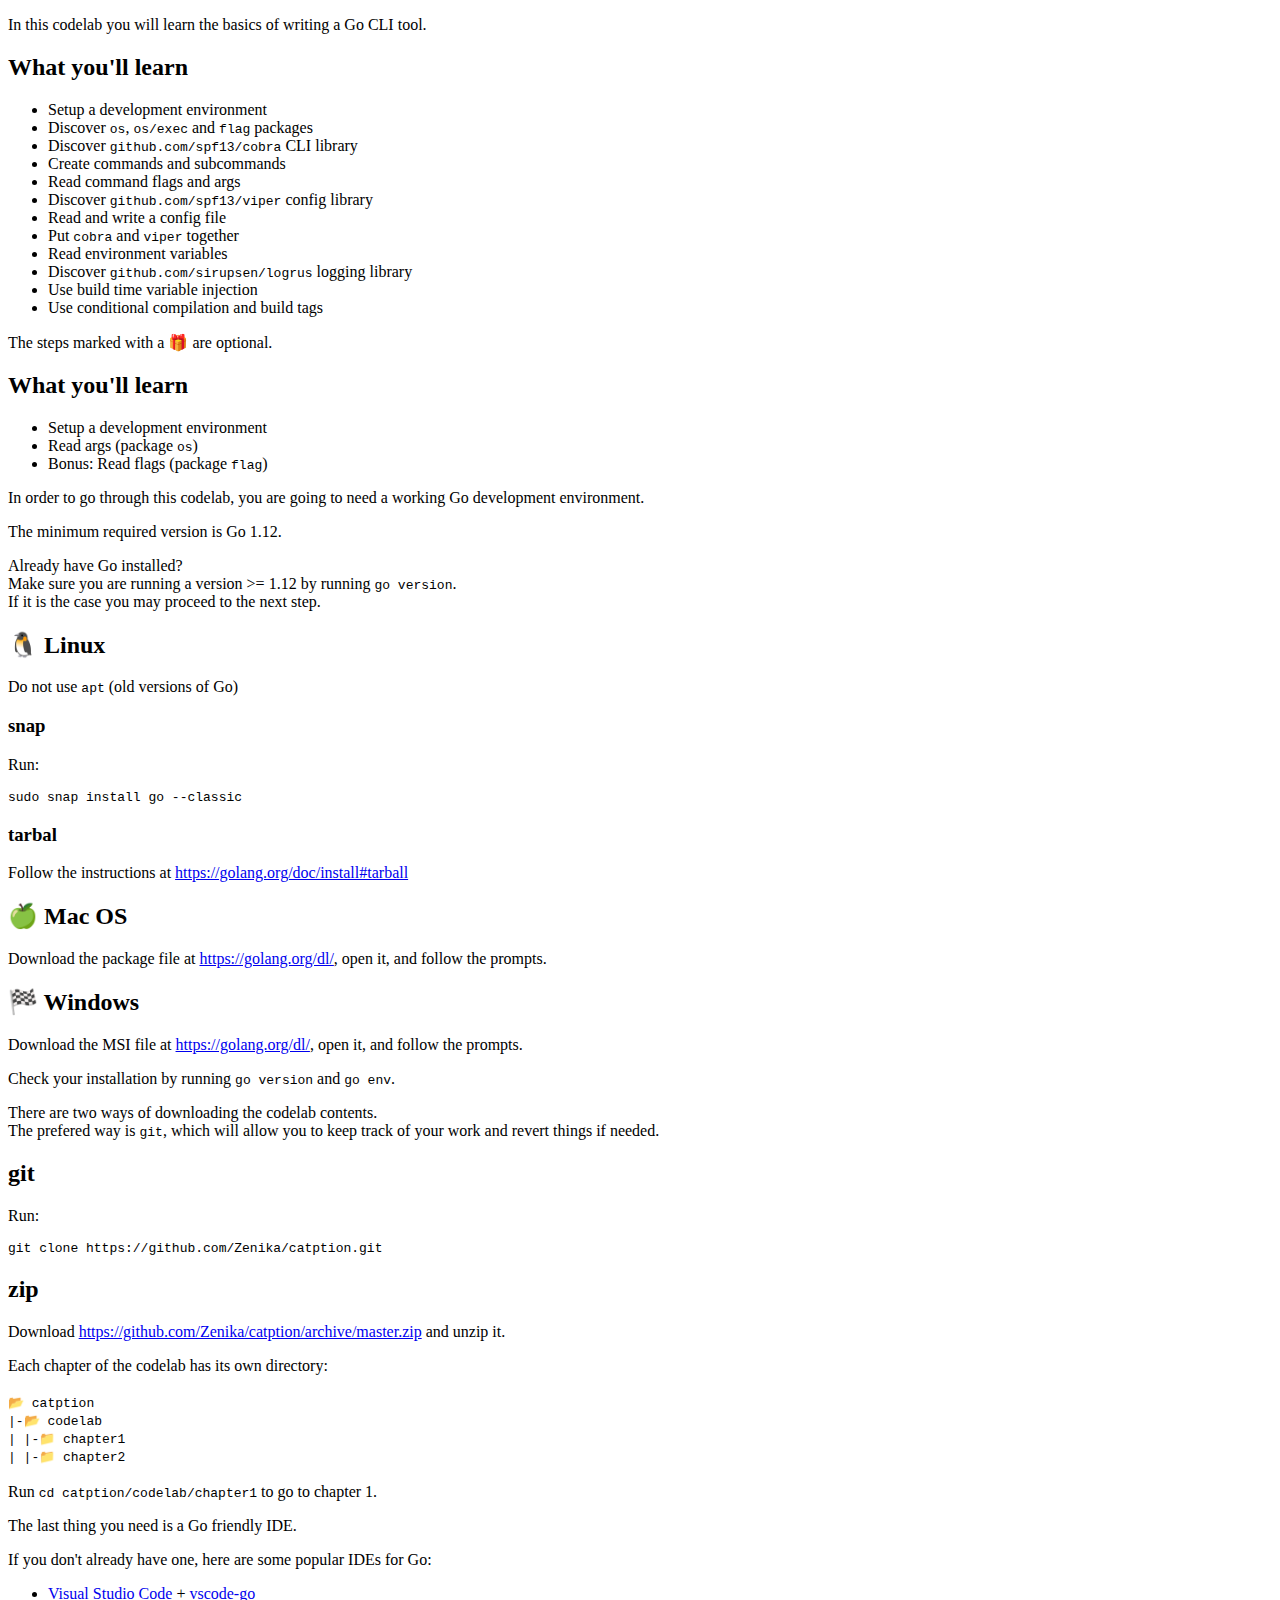
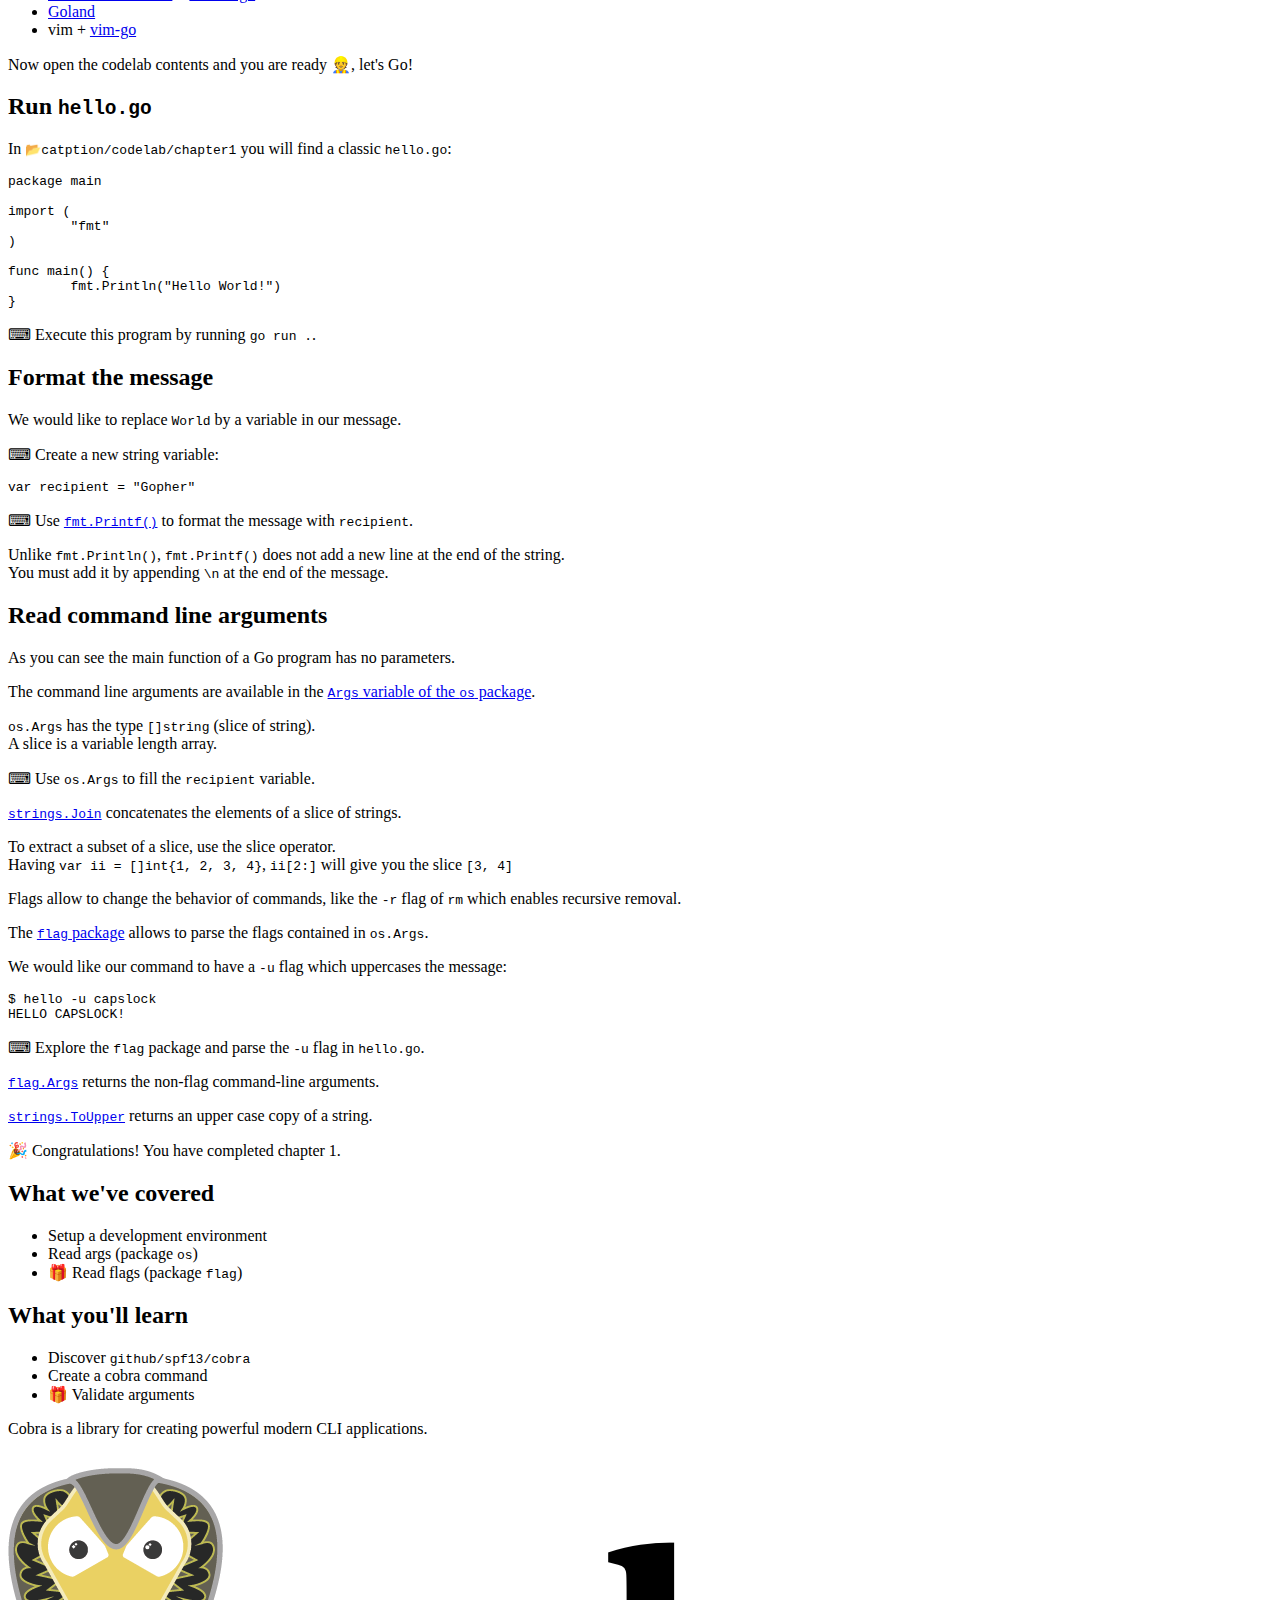
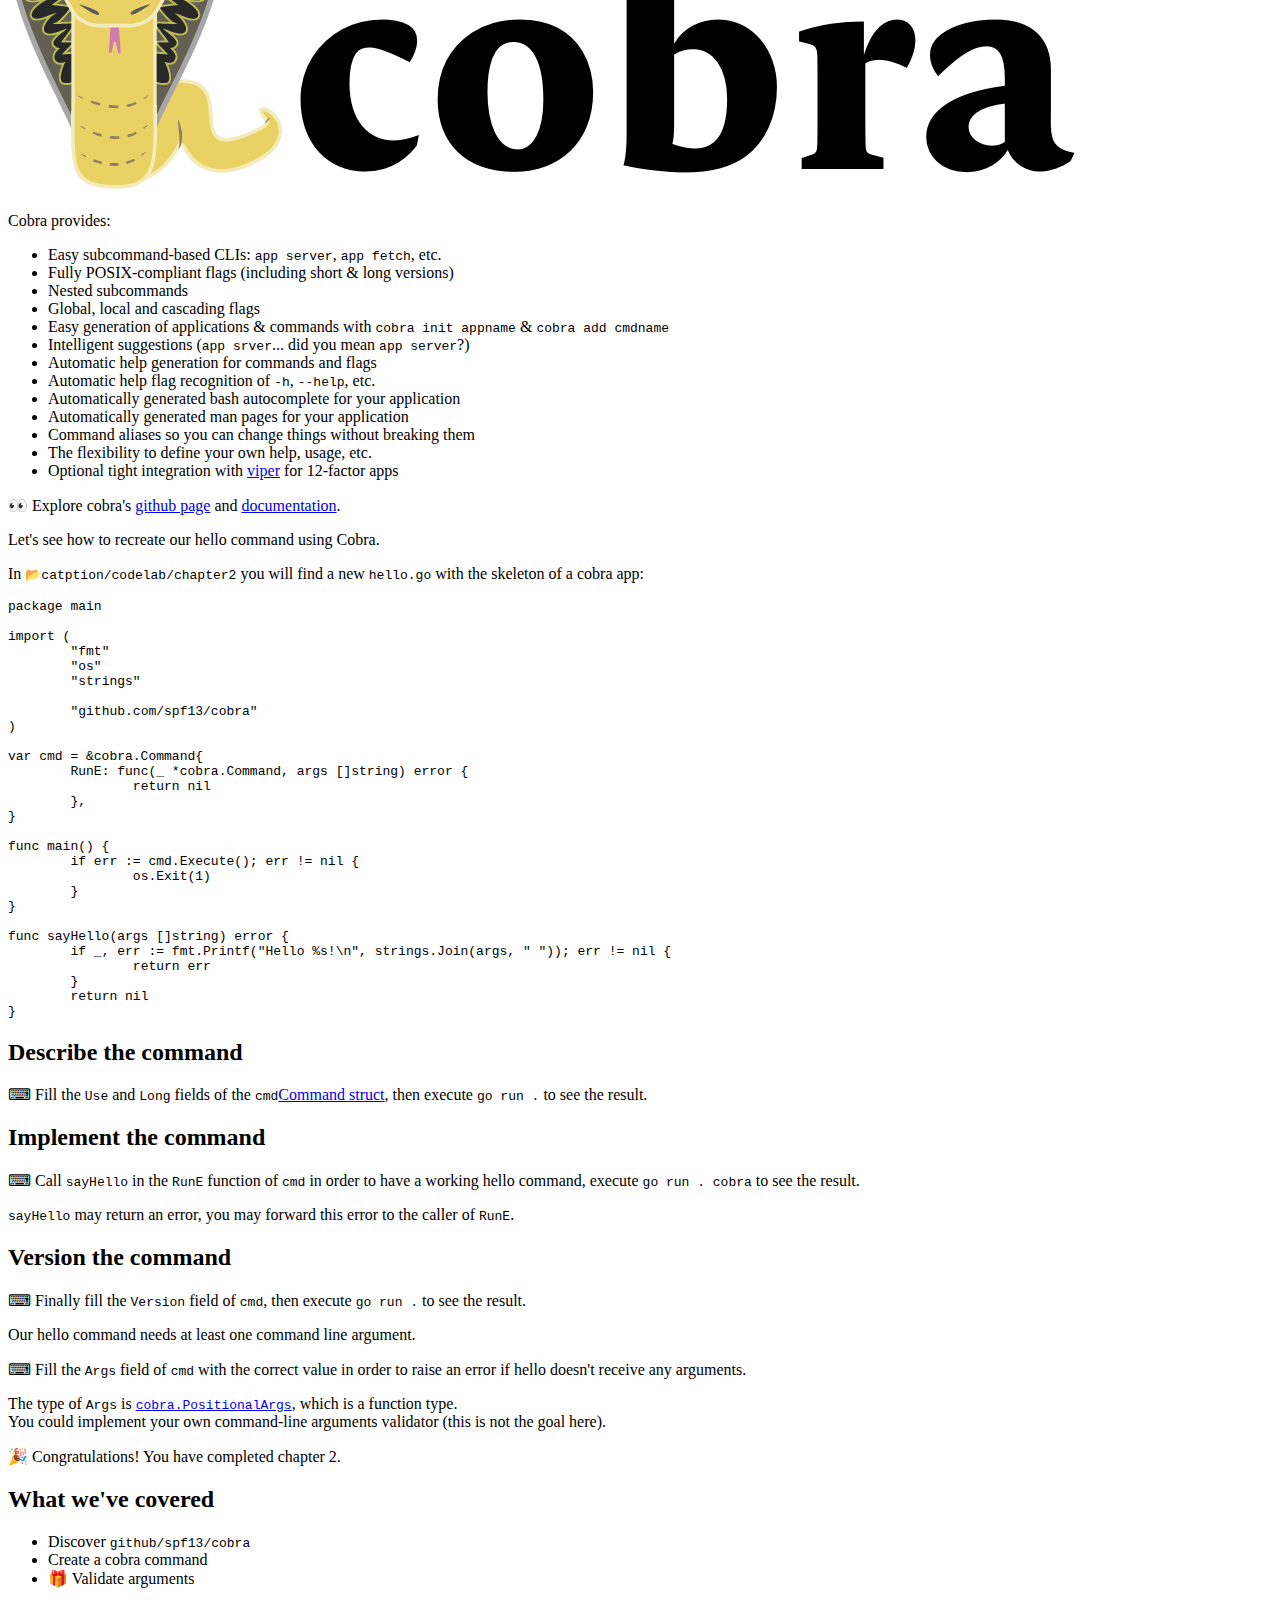
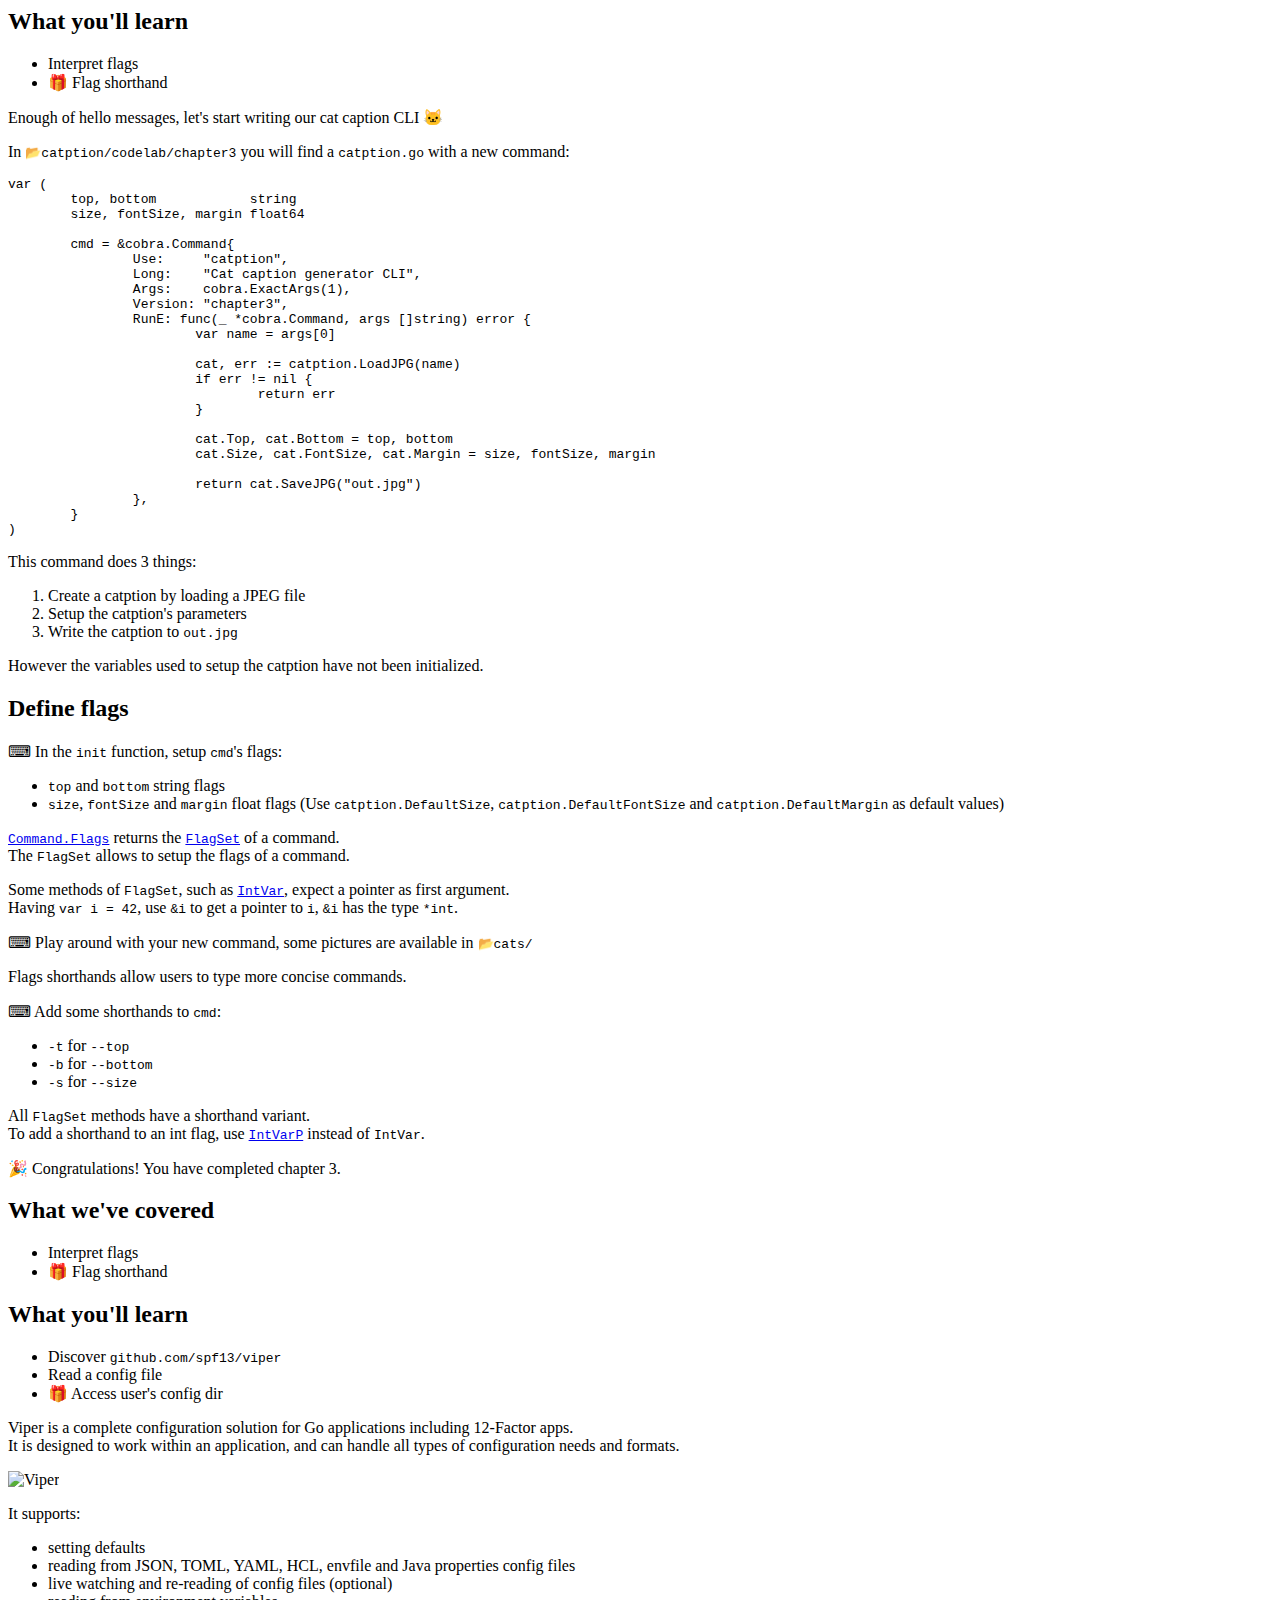
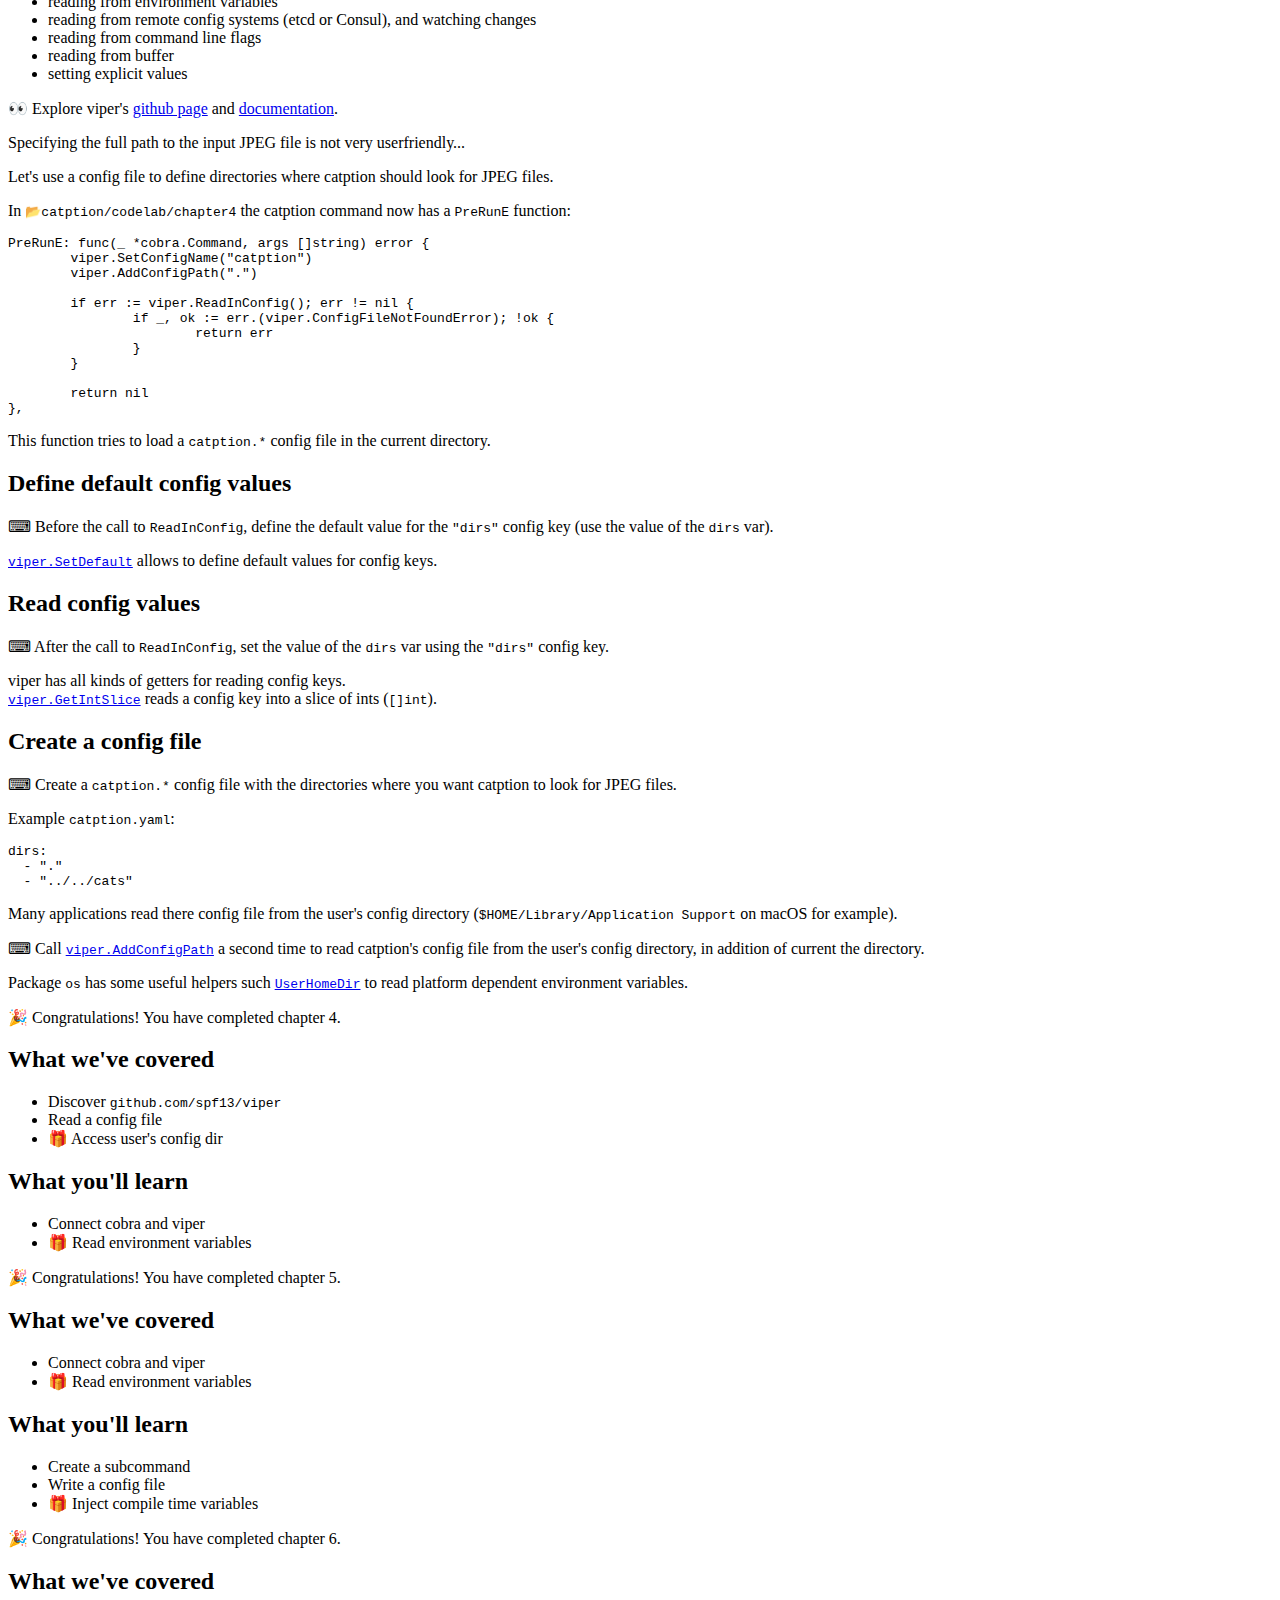
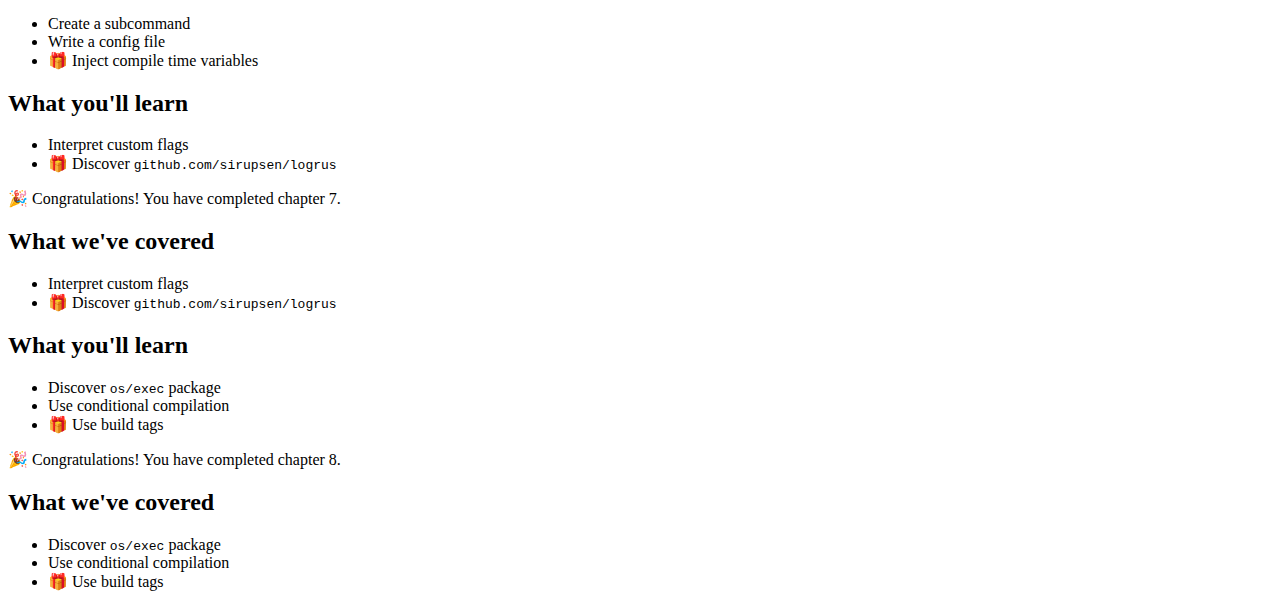
==== commit f056ddd1: ":construction:" ====
--- a/docs/codelab/index.html
+++ b/docs/codelab/index.html
@@ -330,13 +330,13 @@
 </aside>
 <aside class="special"><p>Some methods of <code>FlagSet</code>, such as <a href="https://pkg.go.dev/github.com/spf13/pflag?tab=doc#IntVar" target="_blank"><code>IntVar</code></a>, expect a pointer as first argument.<br>Having <code>var i = 42</code>, use <code>&amp;i</code> to get a pointer to <code>i</code>, <code>&amp;i</code> has the type <code>*int</code>.</p>
 </aside>
-<p>⌨ Play around with your new command, some pictures are available in the <code>📂cats/</code></p>
-
-
-      </google-codelab-step>
-    
-      <google-codelab-step label="Ch.3 Flag shorthand" duration="0">
-        <p>Flag shorthands allow users to type more concise commands.</p>
+<p>⌨ Play around with your new command, some pictures are available in <code>📂cats/</code></p>
+
+
+      </google-codelab-step>
+    
+      <google-codelab-step label="Ch.3 Flags shorthand" duration="0">
+        <p>Flags shorthands allow users to type more concise commands.</p>
 <p>⌨ Add some shorthands to <code>cmd</code>:</p>
 <ul>
 <li><code>-t</code> for <code>--top</code></li>
@@ -414,7 +414,7 @@
 </aside>
 <h2 is-upgraded>Read config values</h2>
 <p>⌨ After the call to <code>ReadInConfig</code>, set the value of the <code>dirs</code> var using the <code>&#34;dirs&#34;</code> config key.</p>
-<aside class="special"><p>viper has all kinds of getters for reading config keys.<br><a href="https://pkg.go.dev/github.com/spf13/viper?tab=doc#GetIntSlice" target="_blank"><code>viper.GetIntSlice</code></a> reads a config key into an slice of ints (<code>[]int</code>).</p>
+<aside class="special"><p>viper has all kinds of getters for reading config keys.<br><a href="https://pkg.go.dev/github.com/spf13/viper?tab=doc#GetIntSlice" target="_blank"><code>viper.GetIntSlice</code></a> reads a config key into a slice of ints (<code>[]int</code>).</p>
 </aside>
 <h2 is-upgraded>Create a config file</h2>
 <p>⌨ Create a <code>catption.*</code> config file with the directories where you want catption to look for JPEG files.</p>
@@ -428,7 +428,11 @@
       </google-codelab-step>
     
       <google-codelab-step label="Ch.4: 🎁 Config dir" duration="0">
-        
+        <p>Many applications read there config file from the user&#39;s config directory (<code>$HOME/Library/Application Support</code> on macOS for example).</p>
+<p>⌨ Call <a href="https://pkg.go.dev/github.com/spf13/viper?tab=doc#AddConfigPath" target="_blank"><code>viper.AddConfigPath</code></a> a second time to read catption&#39;s config file from the user&#39;s config directory, in addition of current the directory.</p>
+<aside class="special"><p>Package <code>os</code> has some useful helpers such <a href="https://pkg.go.dev/os?tab=doc#UserHomeDir" target="_blank"><code>UserHomeDir</code></a> to read platform dependent environment variables.</p>
+</aside>
+
 
       </google-codelab-step>
     
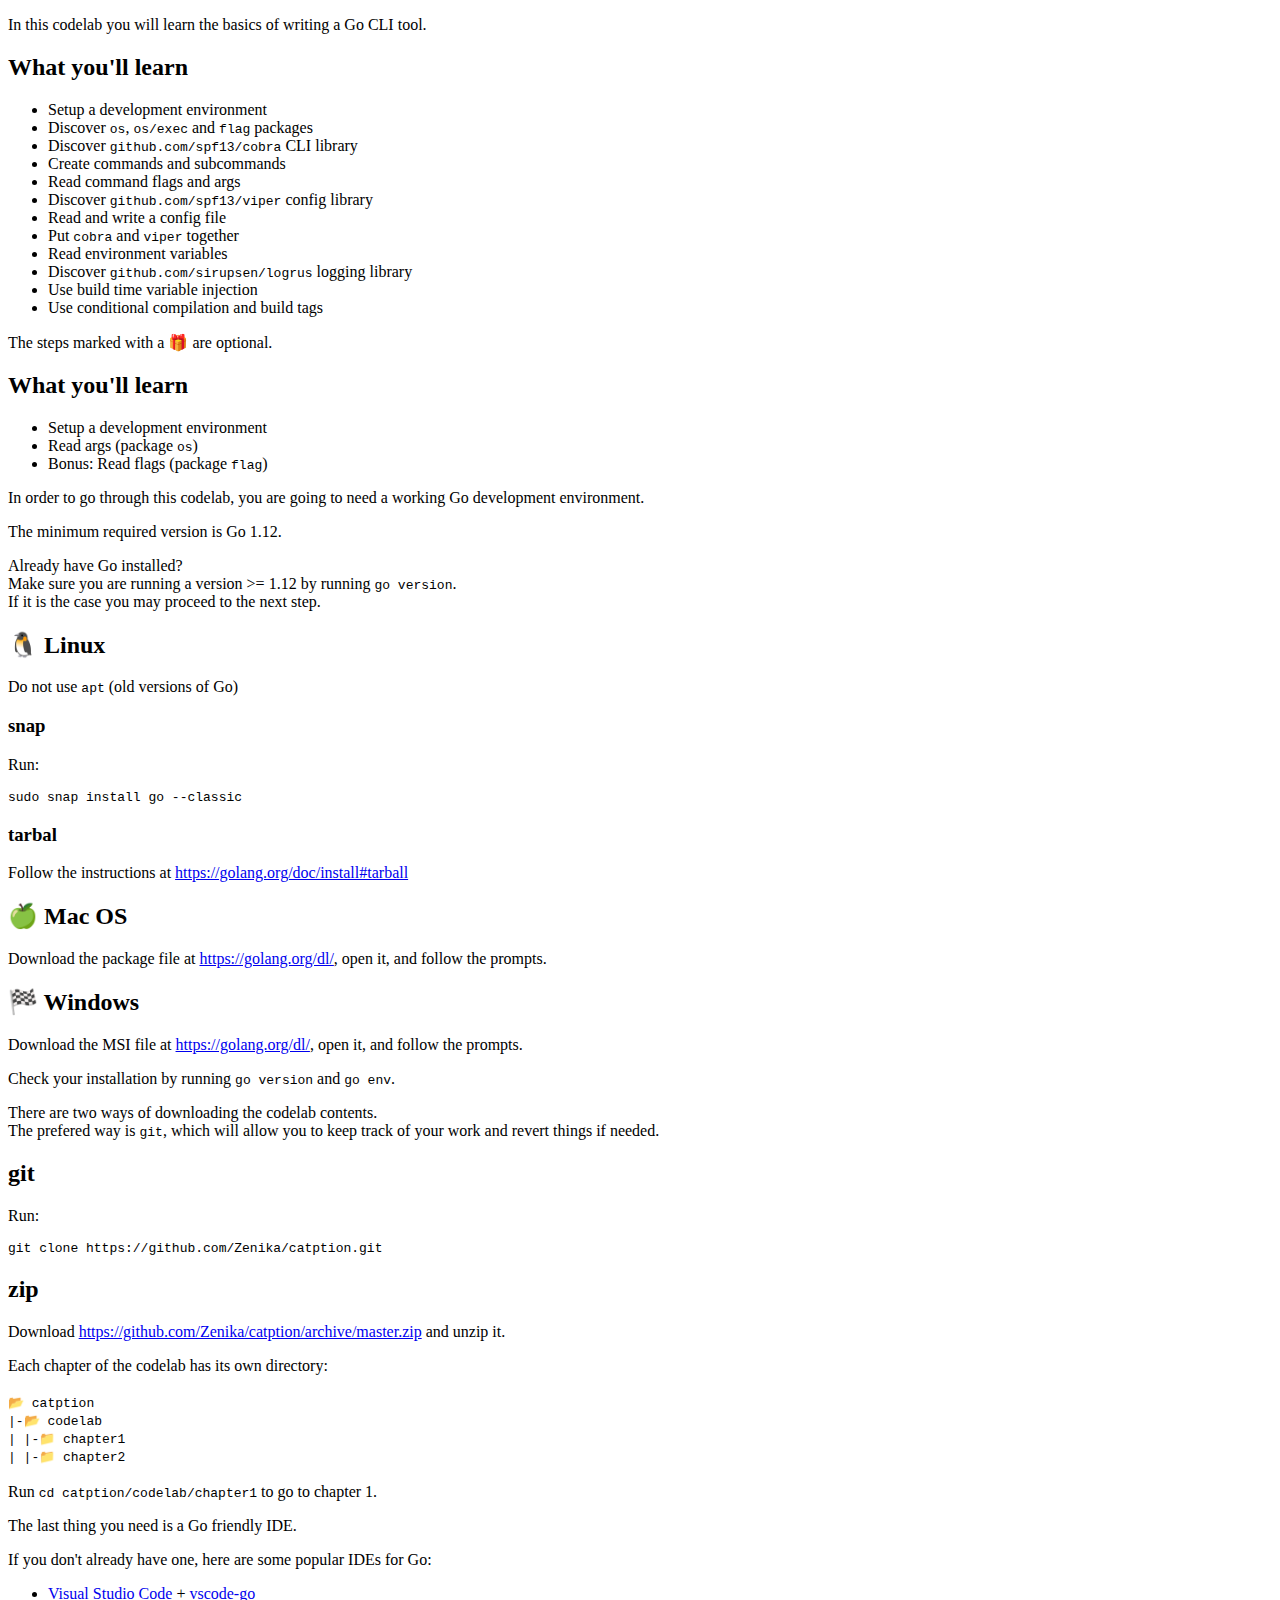
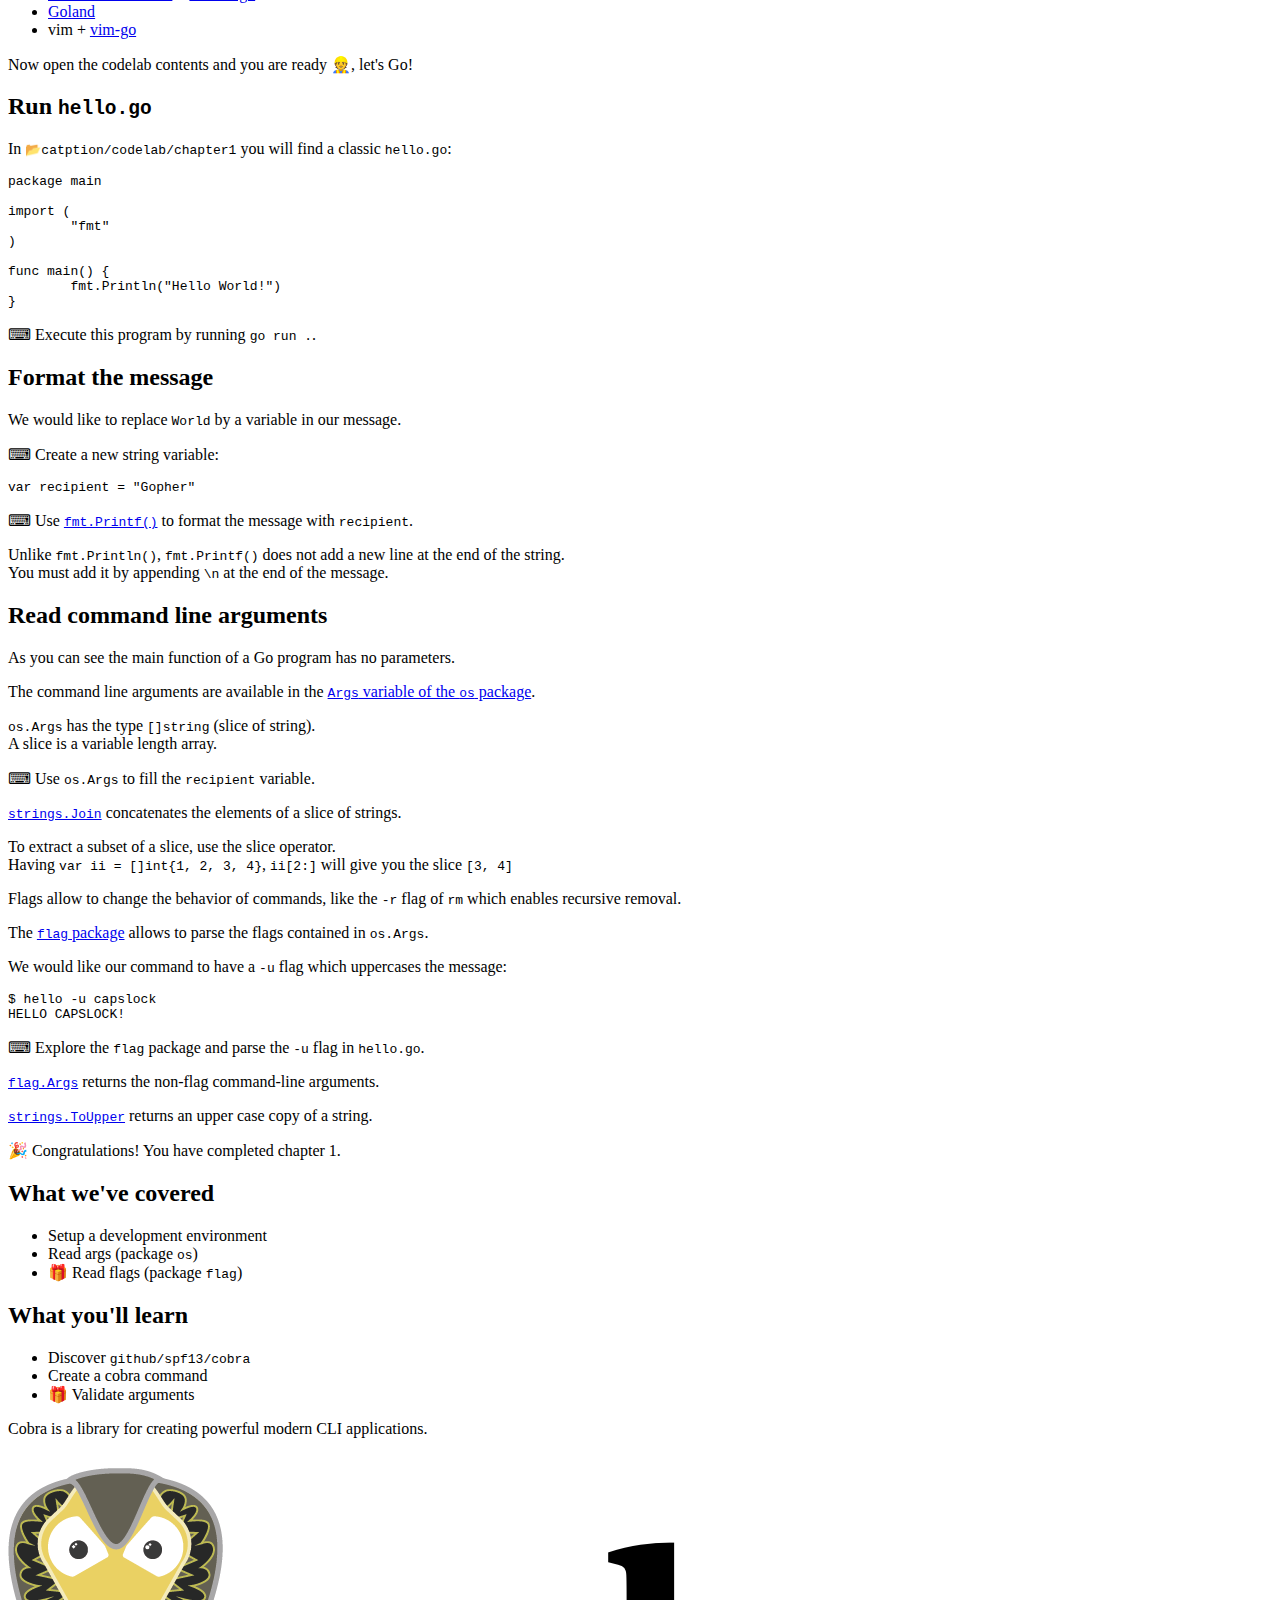
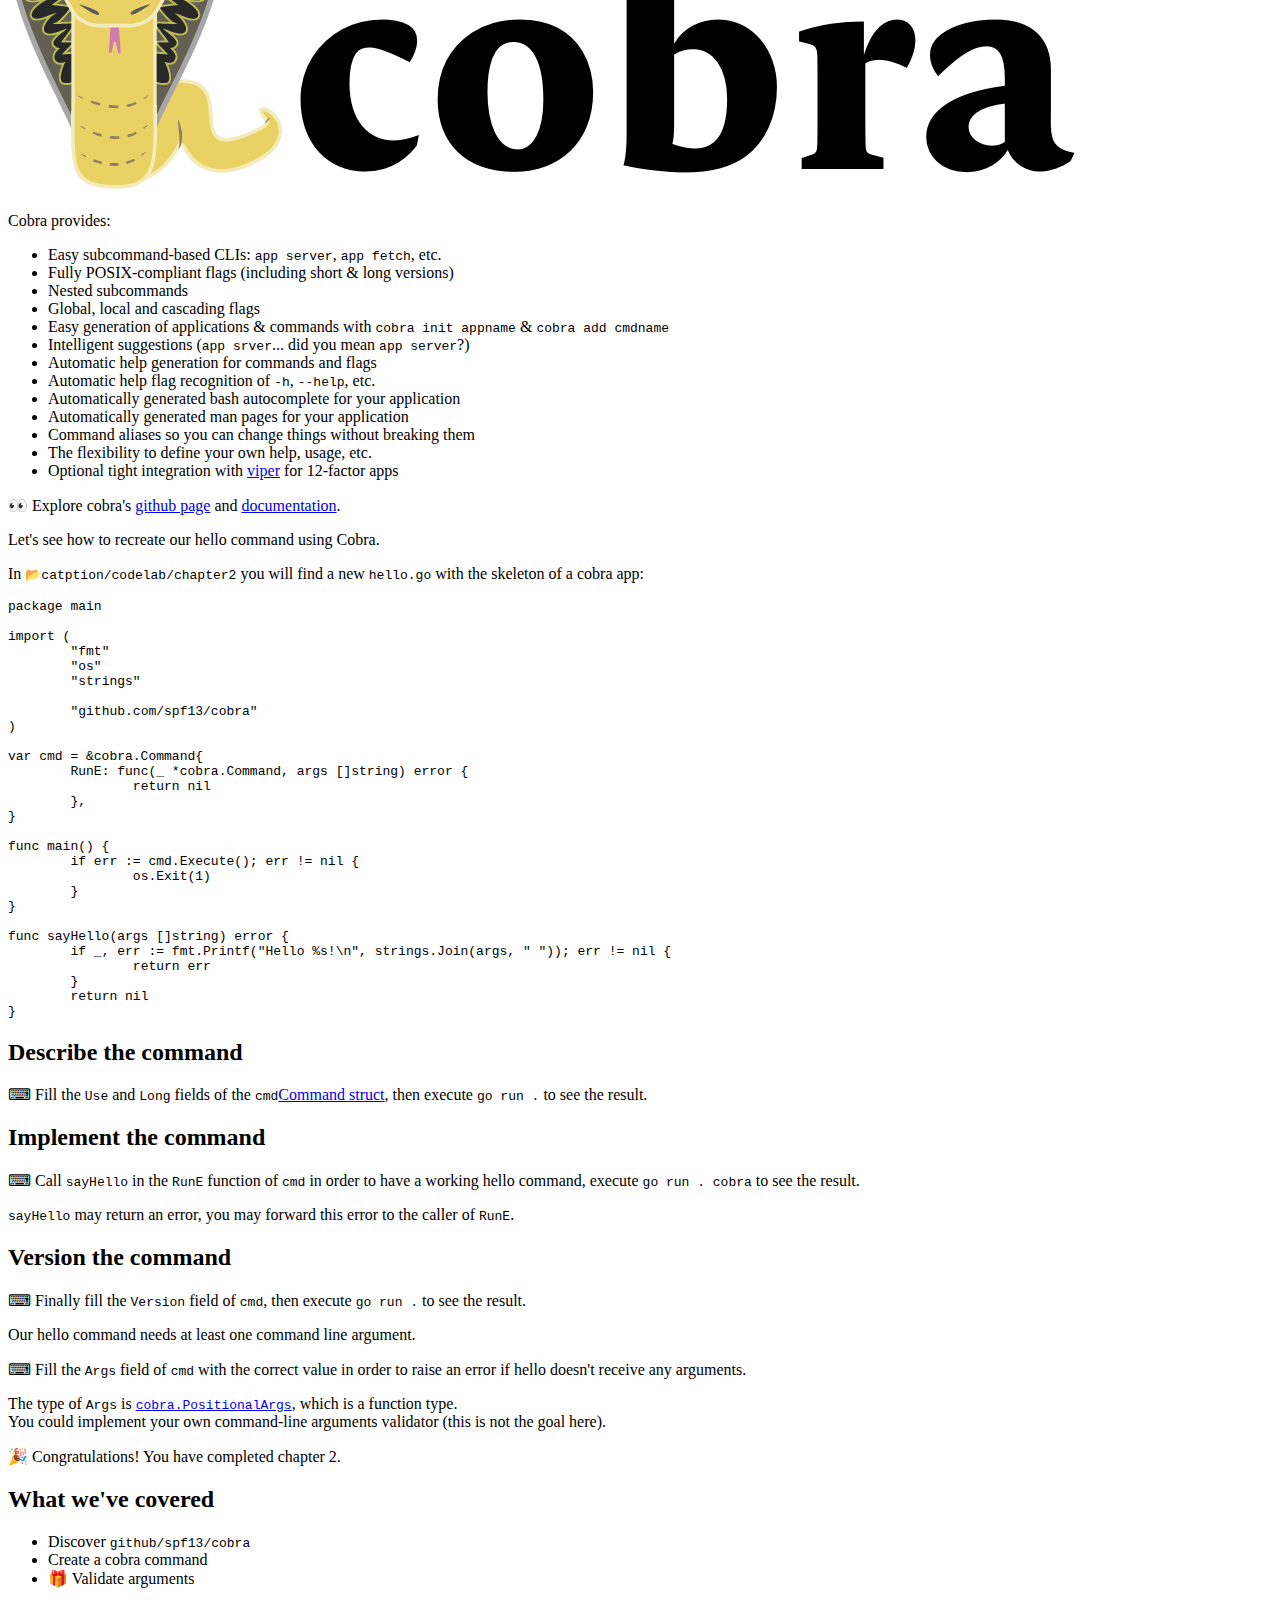
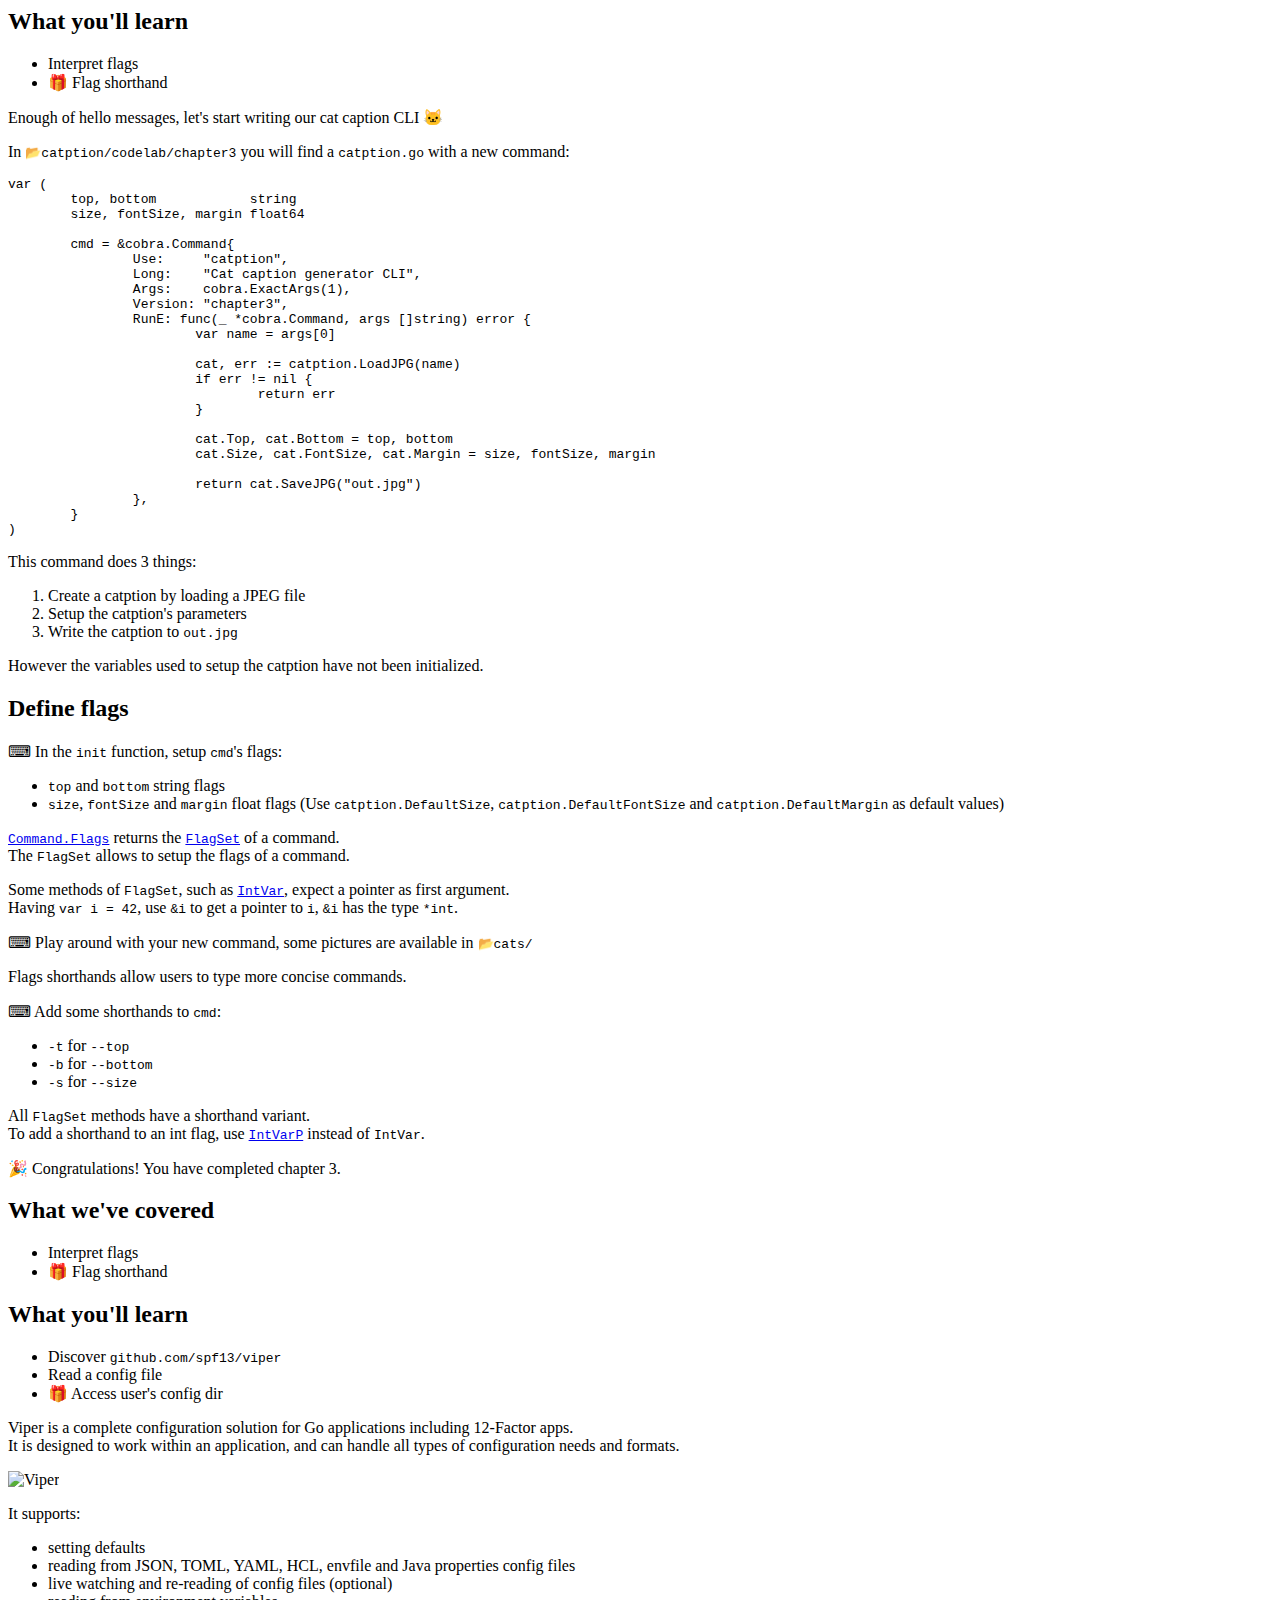
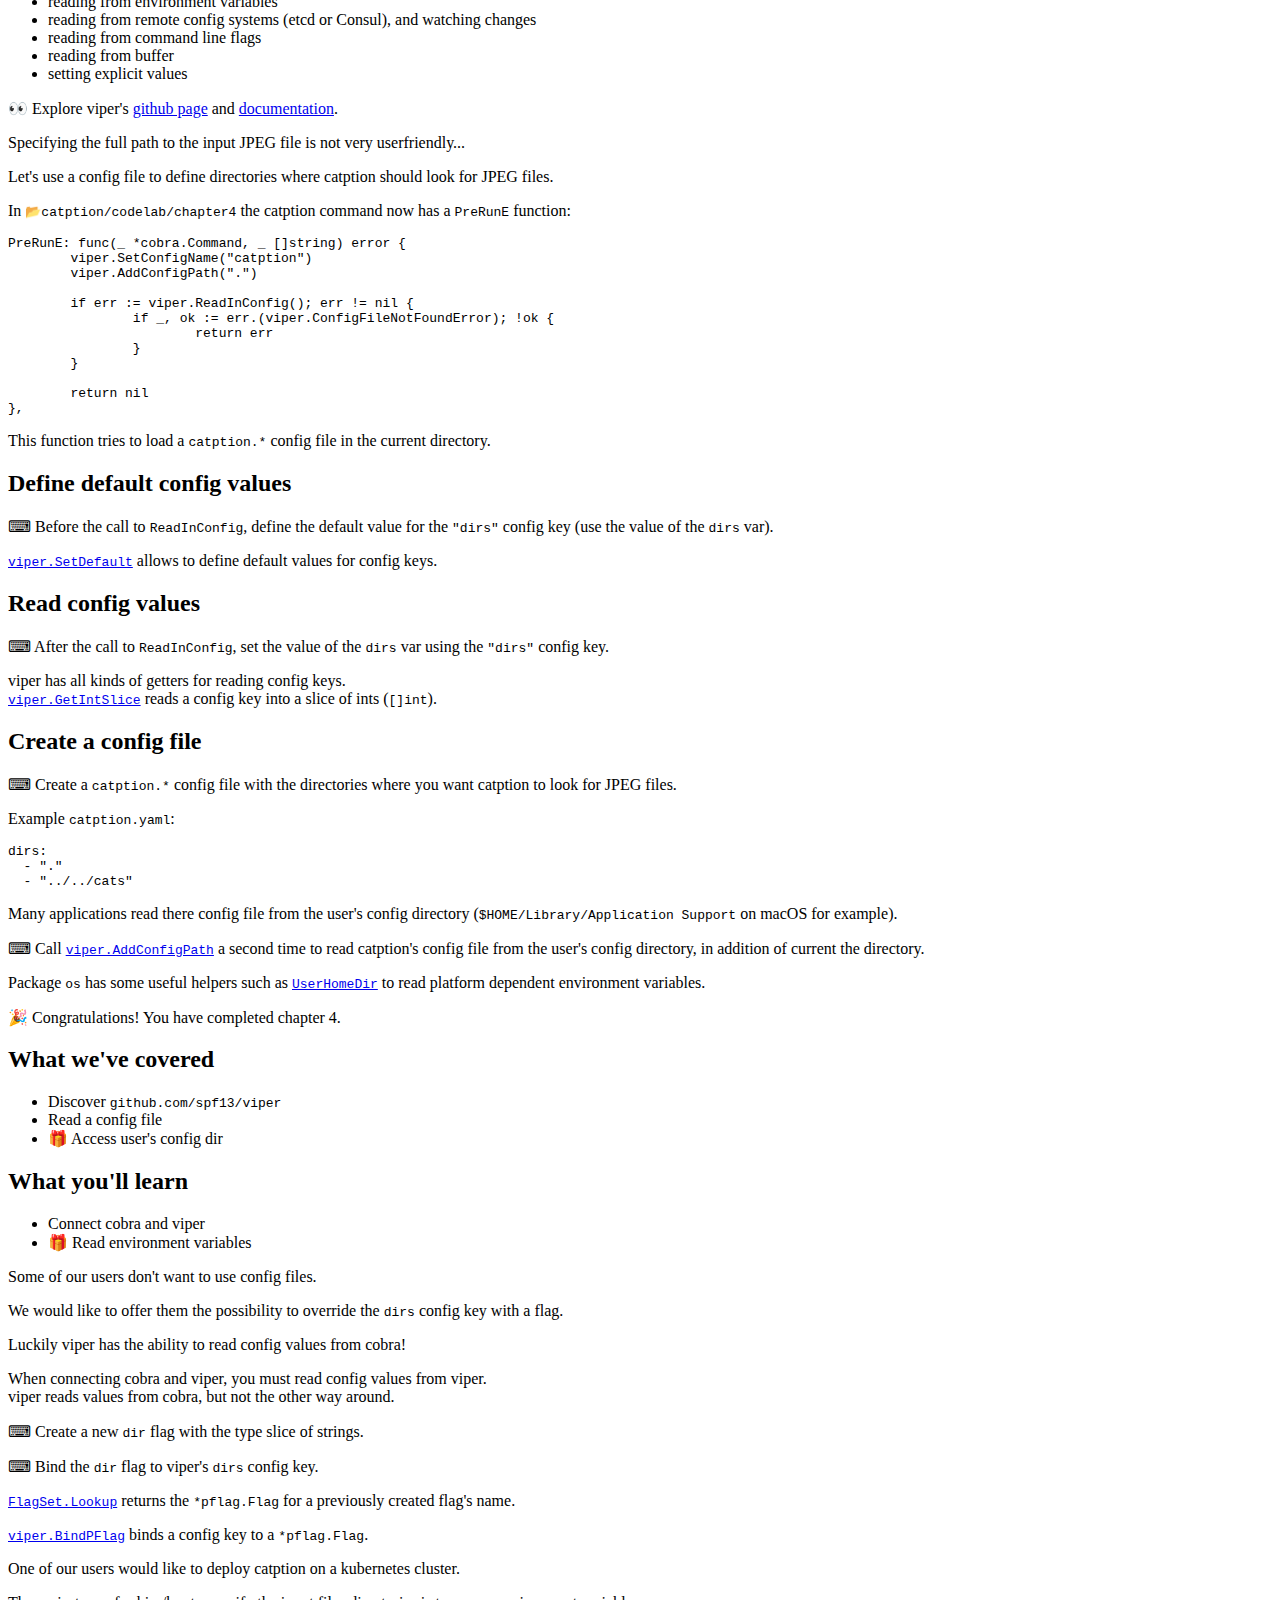
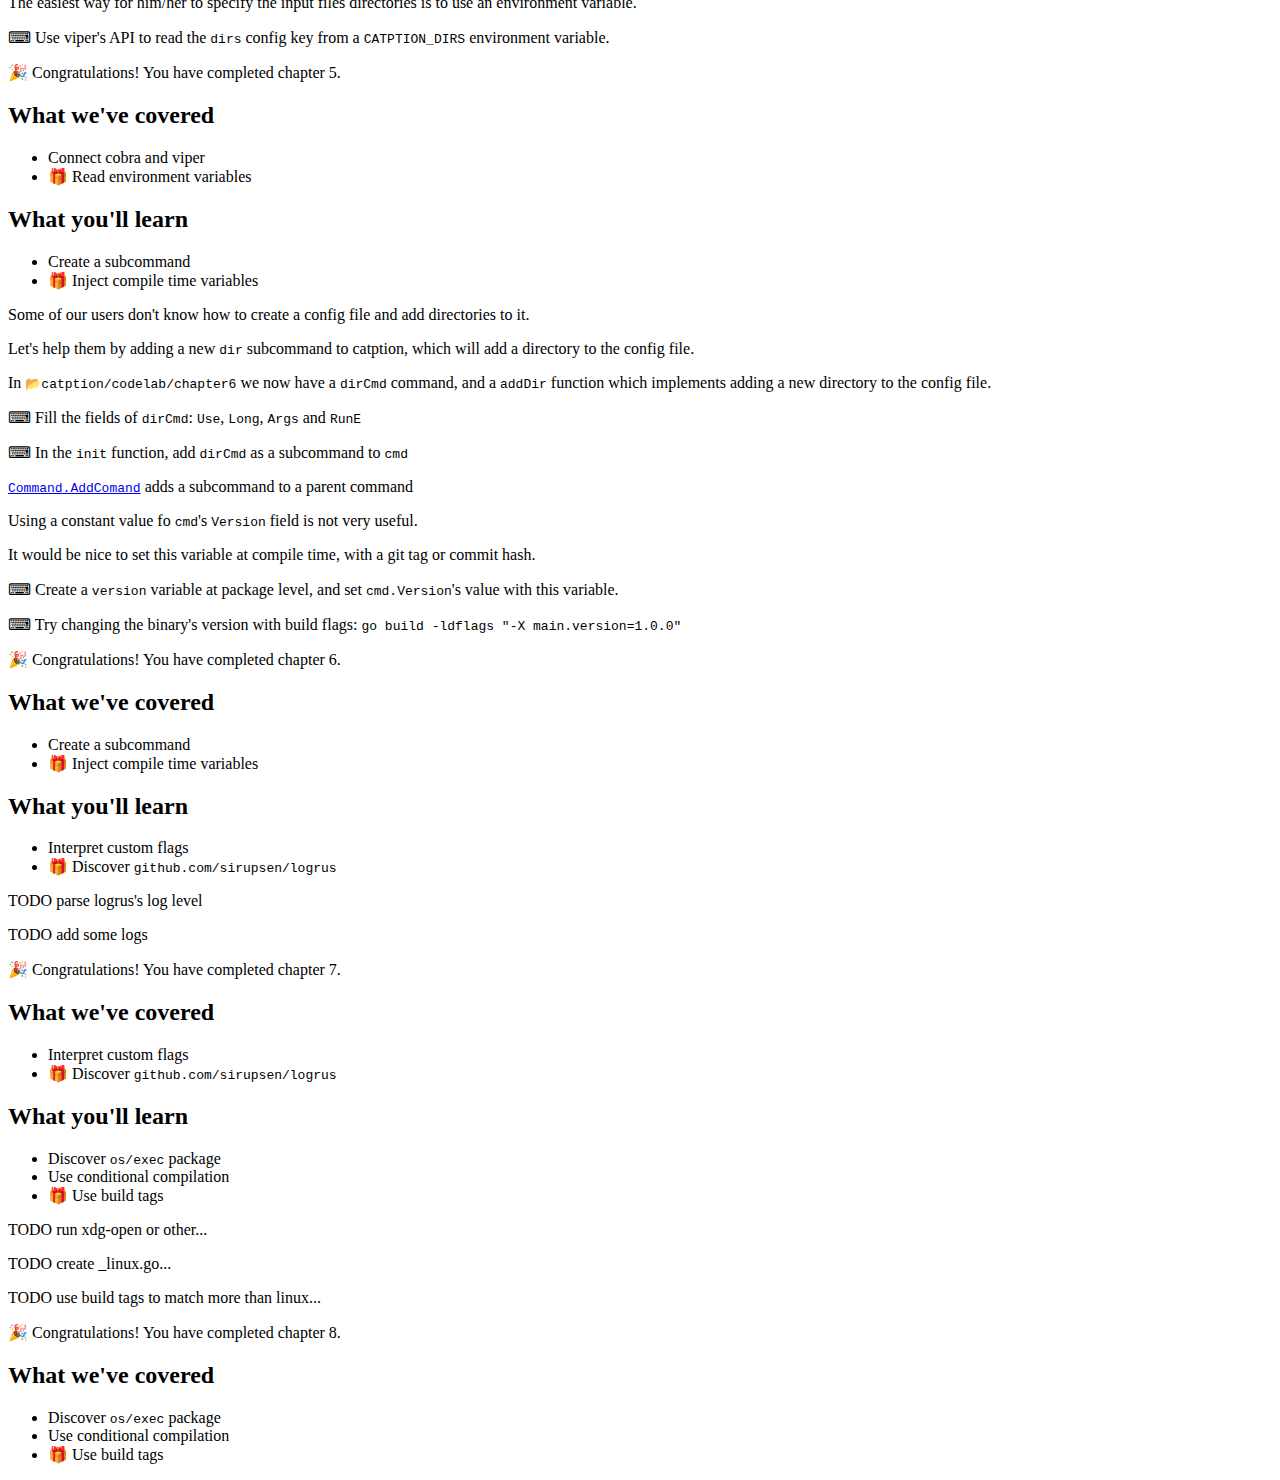
==== commit 9a3e9914: ":construction:" ====
--- a/docs/codelab/index.html
+++ b/docs/codelab/index.html
@@ -394,7 +394,7 @@
         <p>Specifying the full path to the input JPEG file is not very userfriendly...</p>
 <p>Let&#39;s use a config file to define directories where catption should look for JPEG files.</p>
 <p>In <code>📂catption/codelab/chapter4</code> the catption command now has a <code>PreRunE</code> function:</p>
-<pre><code>PreRunE: func(_ *cobra.Command, args []string) error {
+<pre><code>PreRunE: func(_ *cobra.Command, _ []string) error {
 	viper.SetConfigName(&#34;catption&#34;)
 	viper.AddConfigPath(&#34;.&#34;)
 
@@ -430,7 +430,7 @@
       <google-codelab-step label="Ch.4: 🎁 Config dir" duration="0">
         <p>Many applications read there config file from the user&#39;s config directory (<code>$HOME/Library/Application Support</code> on macOS for example).</p>
 <p>⌨ Call <a href="https://pkg.go.dev/github.com/spf13/viper?tab=doc#AddConfigPath" target="_blank"><code>viper.AddConfigPath</code></a> a second time to read catption&#39;s config file from the user&#39;s config directory, in addition of current the directory.</p>
-<aside class="special"><p>Package <code>os</code> has some useful helpers such <a href="https://pkg.go.dev/os?tab=doc#UserHomeDir" target="_blank"><code>UserHomeDir</code></a> to read platform dependent environment variables.</p>
+<aside class="special"><p>Package <code>os</code> has some useful helpers such as <a href="https://pkg.go.dev/os?tab=doc#UserHomeDir" target="_blank"><code>UserHomeDir</code></a> to read platform dependent environment variables.</p>
 </aside>
 
 
@@ -459,12 +459,26 @@
       </google-codelab-step>
     
       <google-codelab-step label="Ch.5: cobra 🔌 viper" duration="0">
-        
+        <p>Some of our users don&#39;t want to use config files.</p>
+<p>We would like to offer them the possibility to override the <code>dirs</code> config key with a flag.</p>
+<p>Luckily viper has the ability to read config values from cobra!</p>
+<aside class="warning"><p>When connecting cobra and viper, you must read config values from viper.<br>viper reads values from cobra, but not the other way around.</p>
+</aside>
+<p>⌨ Create a new <code>dir</code> flag with the type slice of strings.</p>
+<p>⌨ Bind the <code>dir</code> flag to viper&#39;s <code>dirs</code> config key.</p>
+<aside class="special"><p><a href="https://pkg.go.dev/github.com/spf13/pflag?tab=doc#FlagSet.Lookup" target="_blank"><code>FlagSet.Lookup</code></a> returns the <code>*pflag.Flag</code> for a previously created flag&#39;s name.</p>
+</aside>
+<aside class="special"><p><a href="https://pkg.go.dev/github.com/spf13/viper?tab=doc#BindPFlag" target="_blank"><code>viper.BindPFlag</code></a> binds a config key to a <code>*pflag.Flag</code>.</p>
+</aside>
+
 
       </google-codelab-step>
     
       <google-codelab-step label="Ch.5: 🎁 Read env vars" duration="0">
-        
+        <p>One of our users would like to deploy catption on a kubernetes cluster.</p>
+<p>The easiest way for him/her to specify the input files directories is to use an environment variable.</p>
+<p>⌨ Use viper&#39;s API to read the <code>dirs</code> config key from a <code>CATPTION_DIRS</code> environment variable.</p>
+
 
       </google-codelab-step>
     
@@ -483,7 +497,6 @@
         <h2 class="checklist" is-upgraded>What you&#39;ll learn</h2>
 <ul class="checklist">
 <li>Create a subcommand</li>
-<li>Write a config file</li>
 <li>🎁 Inject compile time variables</li>
 </ul>
 
@@ -491,17 +504,23 @@
       </google-codelab-step>
     
       <google-codelab-step label="Ch.6: Subcommands" duration="0">
-        
-
-      </google-codelab-step>
-    
-      <google-codelab-step label="Ch.6: Write config file" duration="0">
-        
+        <p>Some of our users don&#39;t know how to create a config file and add directories to it.</p>
+<p>Let&#39;s help them by adding a new <code>dir</code> subcommand to catption, which will add a directory to the config file.</p>
+<p>In <code>📂catption/codelab/chapter6</code> we now have a <code>dirCmd</code> command, and a <code>addDir</code> function which implements adding a new directory to the config file.</p>
+<p>⌨ Fill the fields of <code>dirCmd</code>: <code>Use</code>, <code>Long</code>, <code>Args</code> and <code>RunE</code></p>
+<p>⌨ In the <code>init</code> function, add <code>dirCmd</code> as a subcommand to <code>cmd</code></p>
+<aside class="special"><p><a href="https://pkg.go.dev/github.com/spf13/cobra?tab=doc#Command.AddCommand" target="_blank"><code>Command.AddComand</code></a> adds a subcommand to a parent command</p>
+</aside>
+
 
       </google-codelab-step>
     
       <google-codelab-step label="Ch.6: 🎁 Compile vars" duration="0">
-        
+        <p>Using a constant value fo <code>cmd</code>&#39;s <code>Version</code> field is not very useful.</p>
+<p>It would be nice to set this variable at compile time, with a git tag or commit hash.</p>
+<p>⌨ Create a <code>version</code> variable at package level, and set <code>cmd.Version</code>&#39;s value with this variable.</p>
+<p>⌨ Try changing the binary&#39;s version with build flags: <code>go build -ldflags &#34;-X main.version=1.0.0&#34;</code></p>
+
 
       </google-codelab-step>
     
@@ -510,7 +529,6 @@
 <h2 class="checklist" is-upgraded>What we&#39;ve covered</h2>
 <ul class="checklist">
 <li>Create a subcommand</li>
-<li>Write a config file</li>
 <li>🎁 Inject compile time variables</li>
 </ul>
 
@@ -528,12 +546,14 @@
       </google-codelab-step>
     
       <google-codelab-step label="Ch.7: Custom flags" duration="0">
-        
+        <p>TODO parse logrus&#39;s log level</p>
+
 
       </google-codelab-step>
     
       <google-codelab-step label="Ch.7: 🎁 Discover logrus" duration="0">
-        
+        <p>TODO add some logs</p>
+
 
       </google-codelab-step>
     
@@ -560,17 +580,20 @@
       </google-codelab-step>
     
       <google-codelab-step label="Ch.8: Discover os/exec" duration="0">
-        
+        <p>TODO run xdg-open or other...</p>
+
 
       </google-codelab-step>
     
       <google-codelab-step label="Ch.8: Conditional compile" duration="0">
-        
+        <p>TODO create _linux.go...</p>
+
 
       </google-codelab-step>
     
       <google-codelab-step label="Ch.8: 🎁 Build tags" duration="0">
-        
+        <p>TODO use build tags to match more than linux...</p>
+
 
       </google-codelab-step>
     
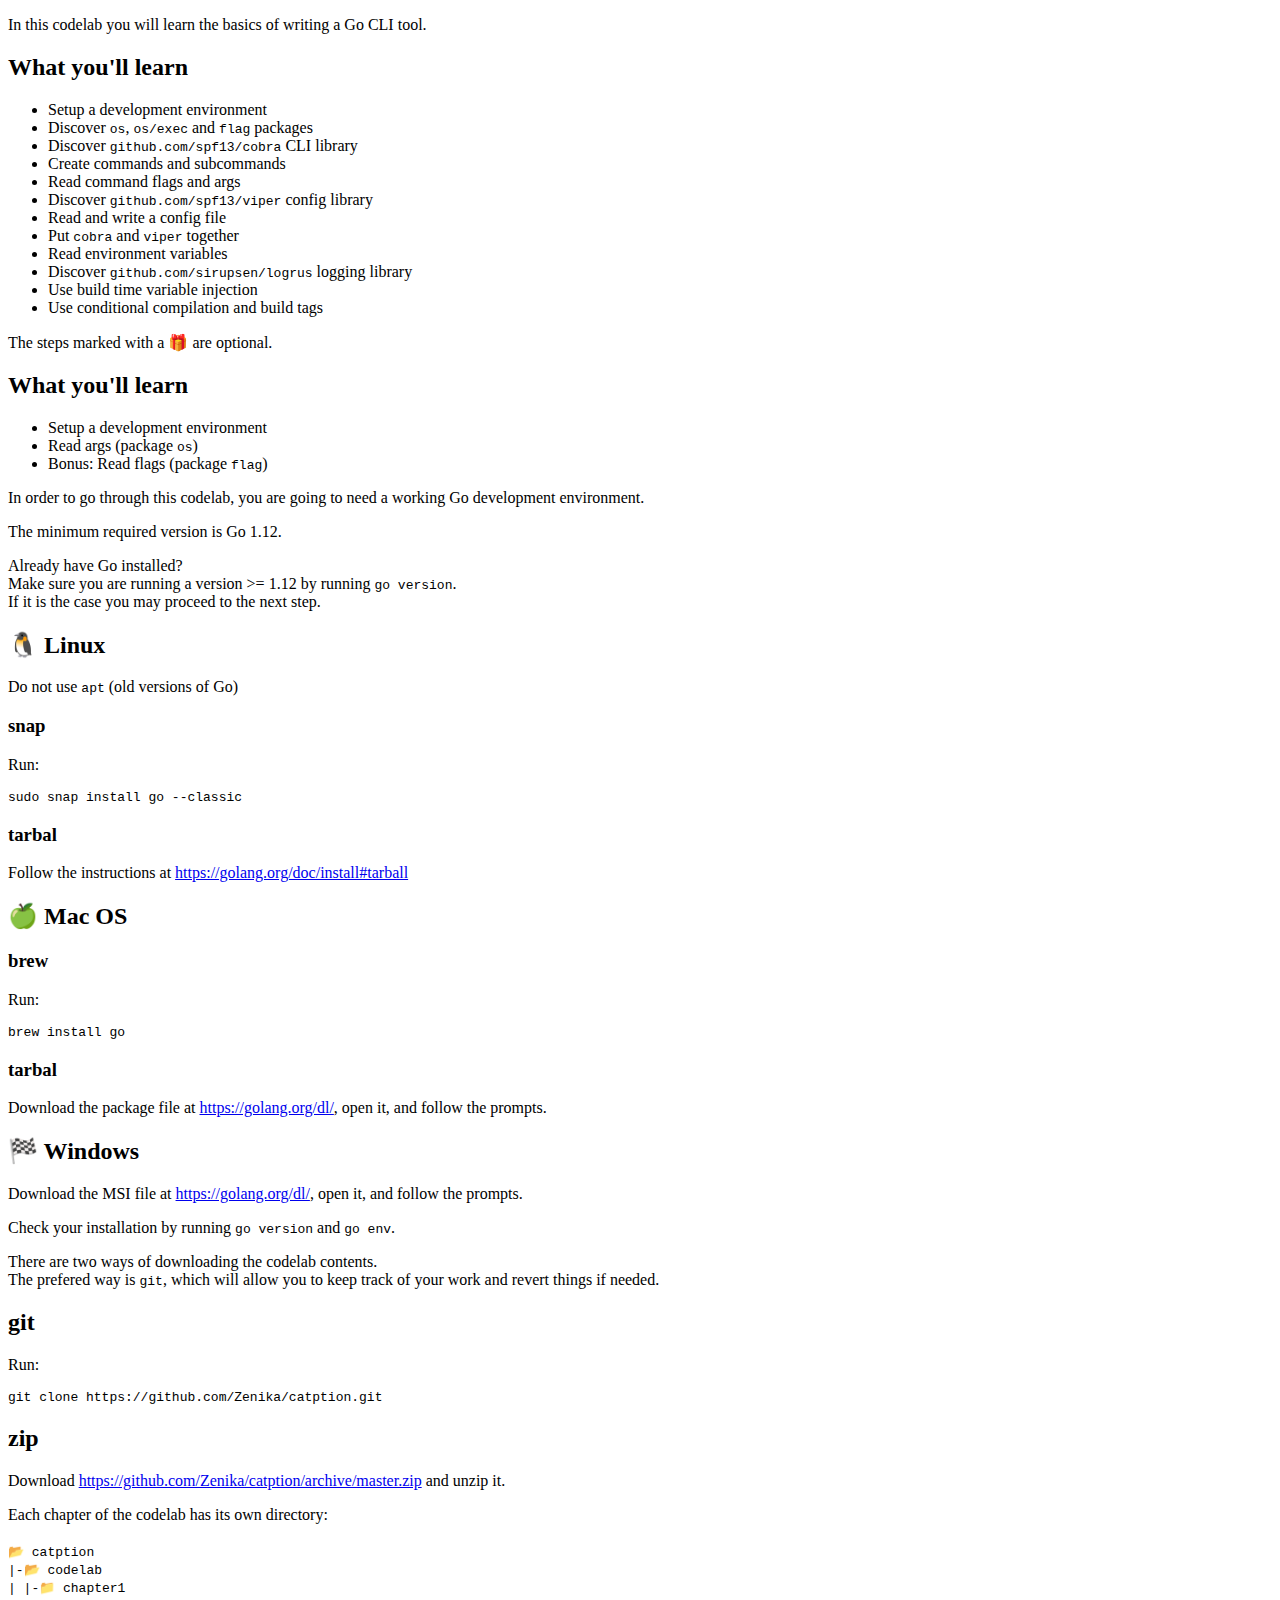
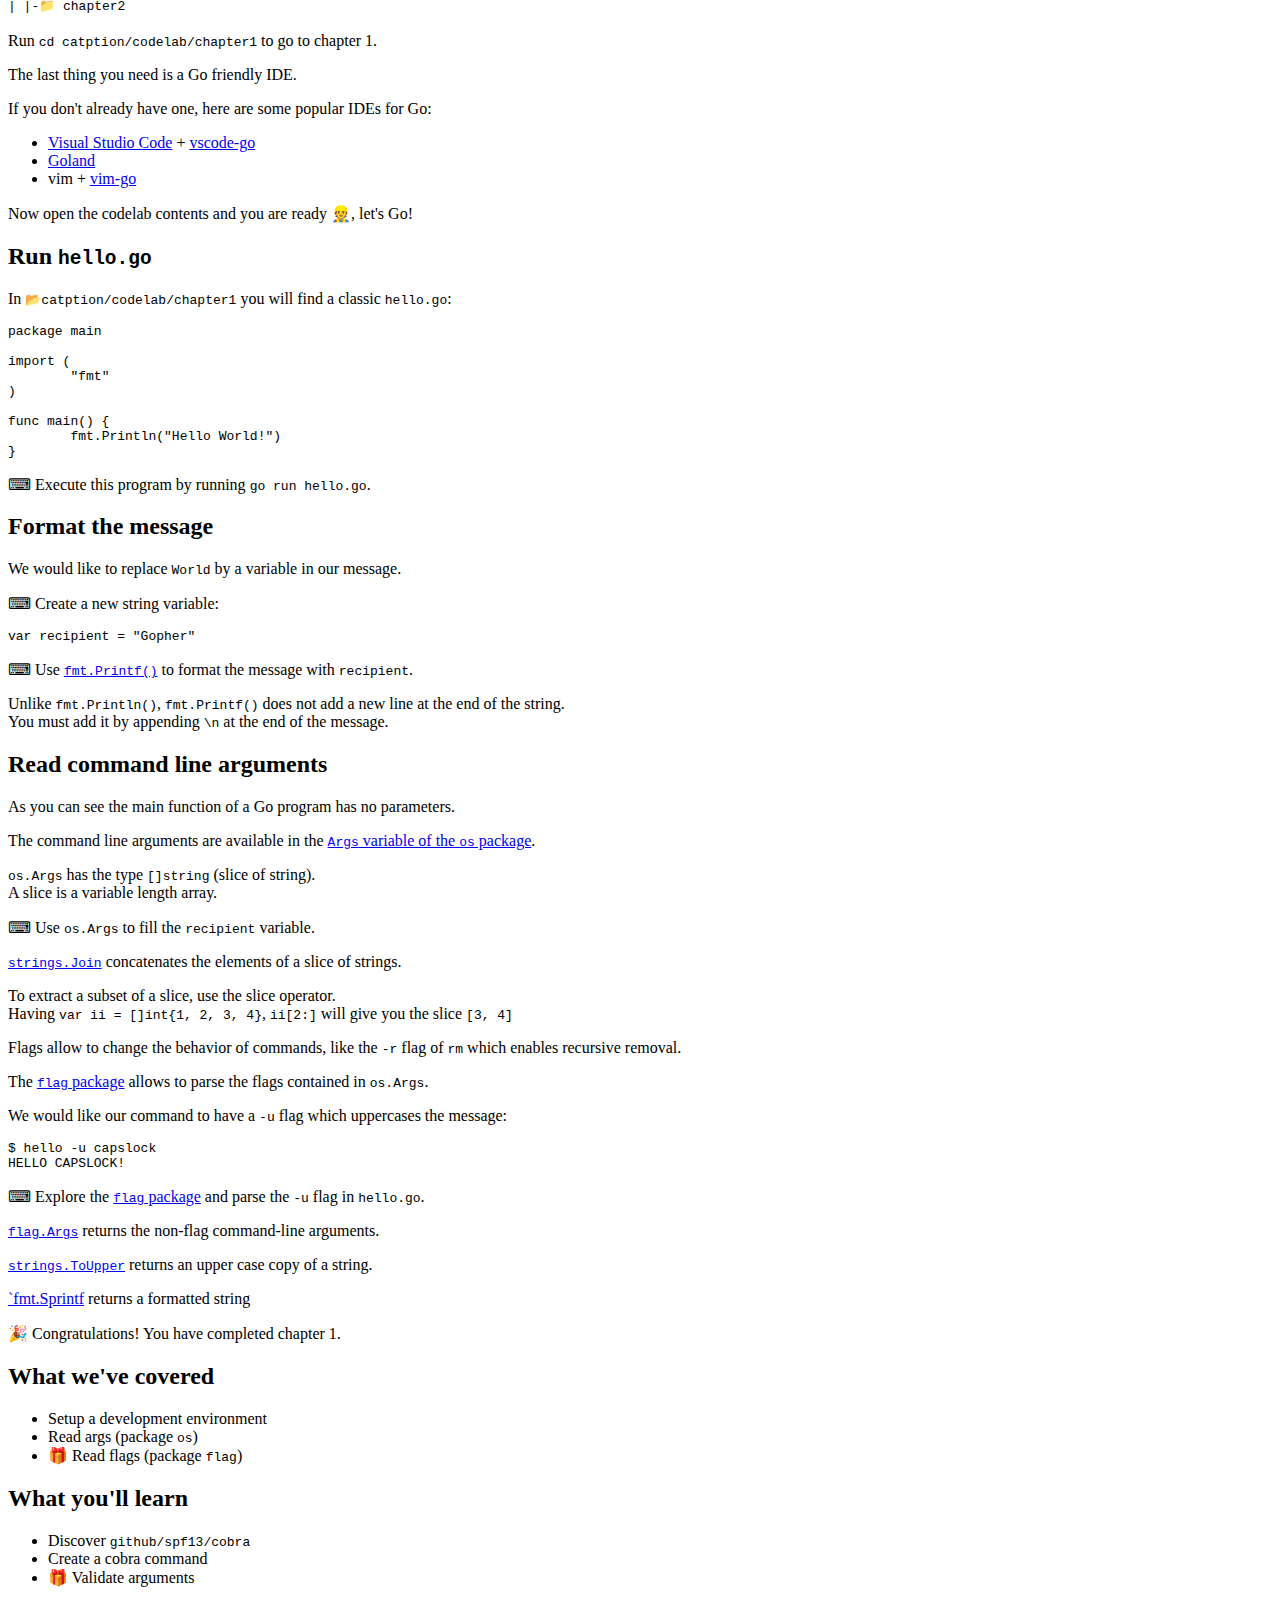
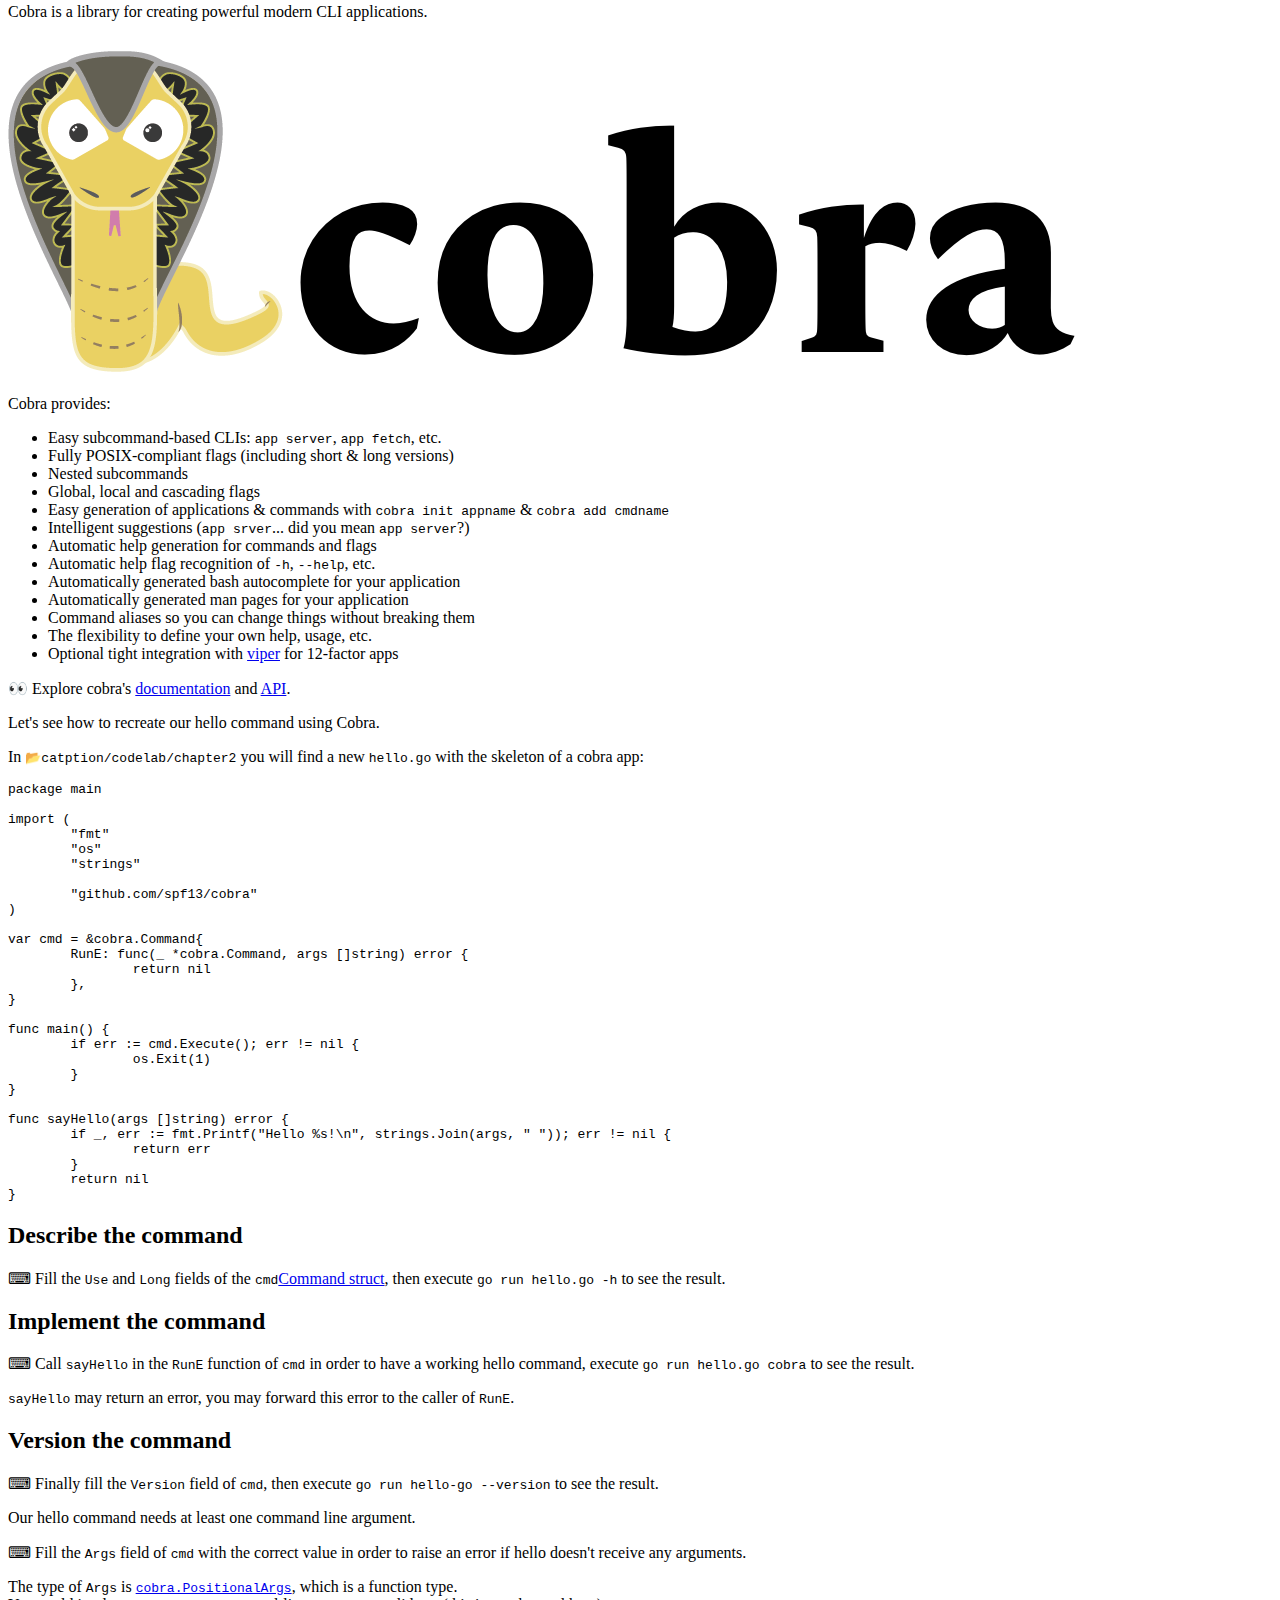
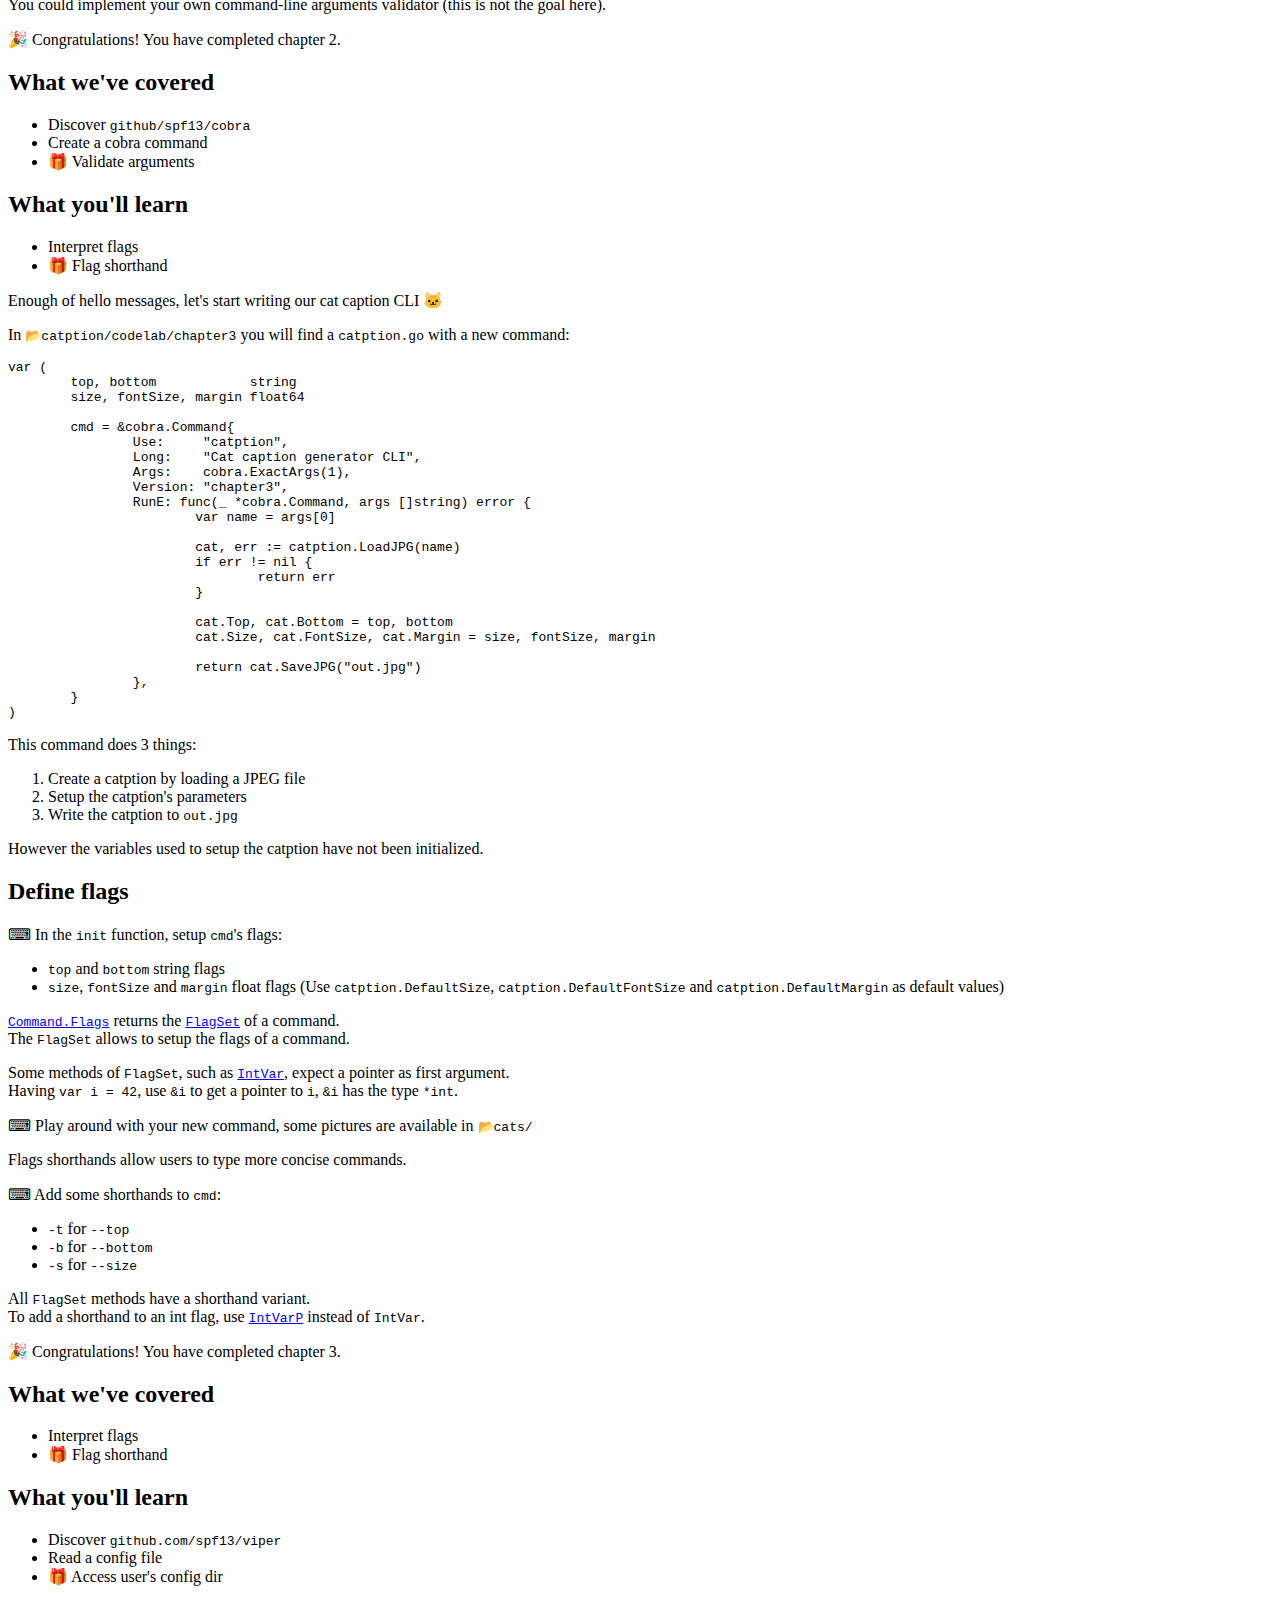
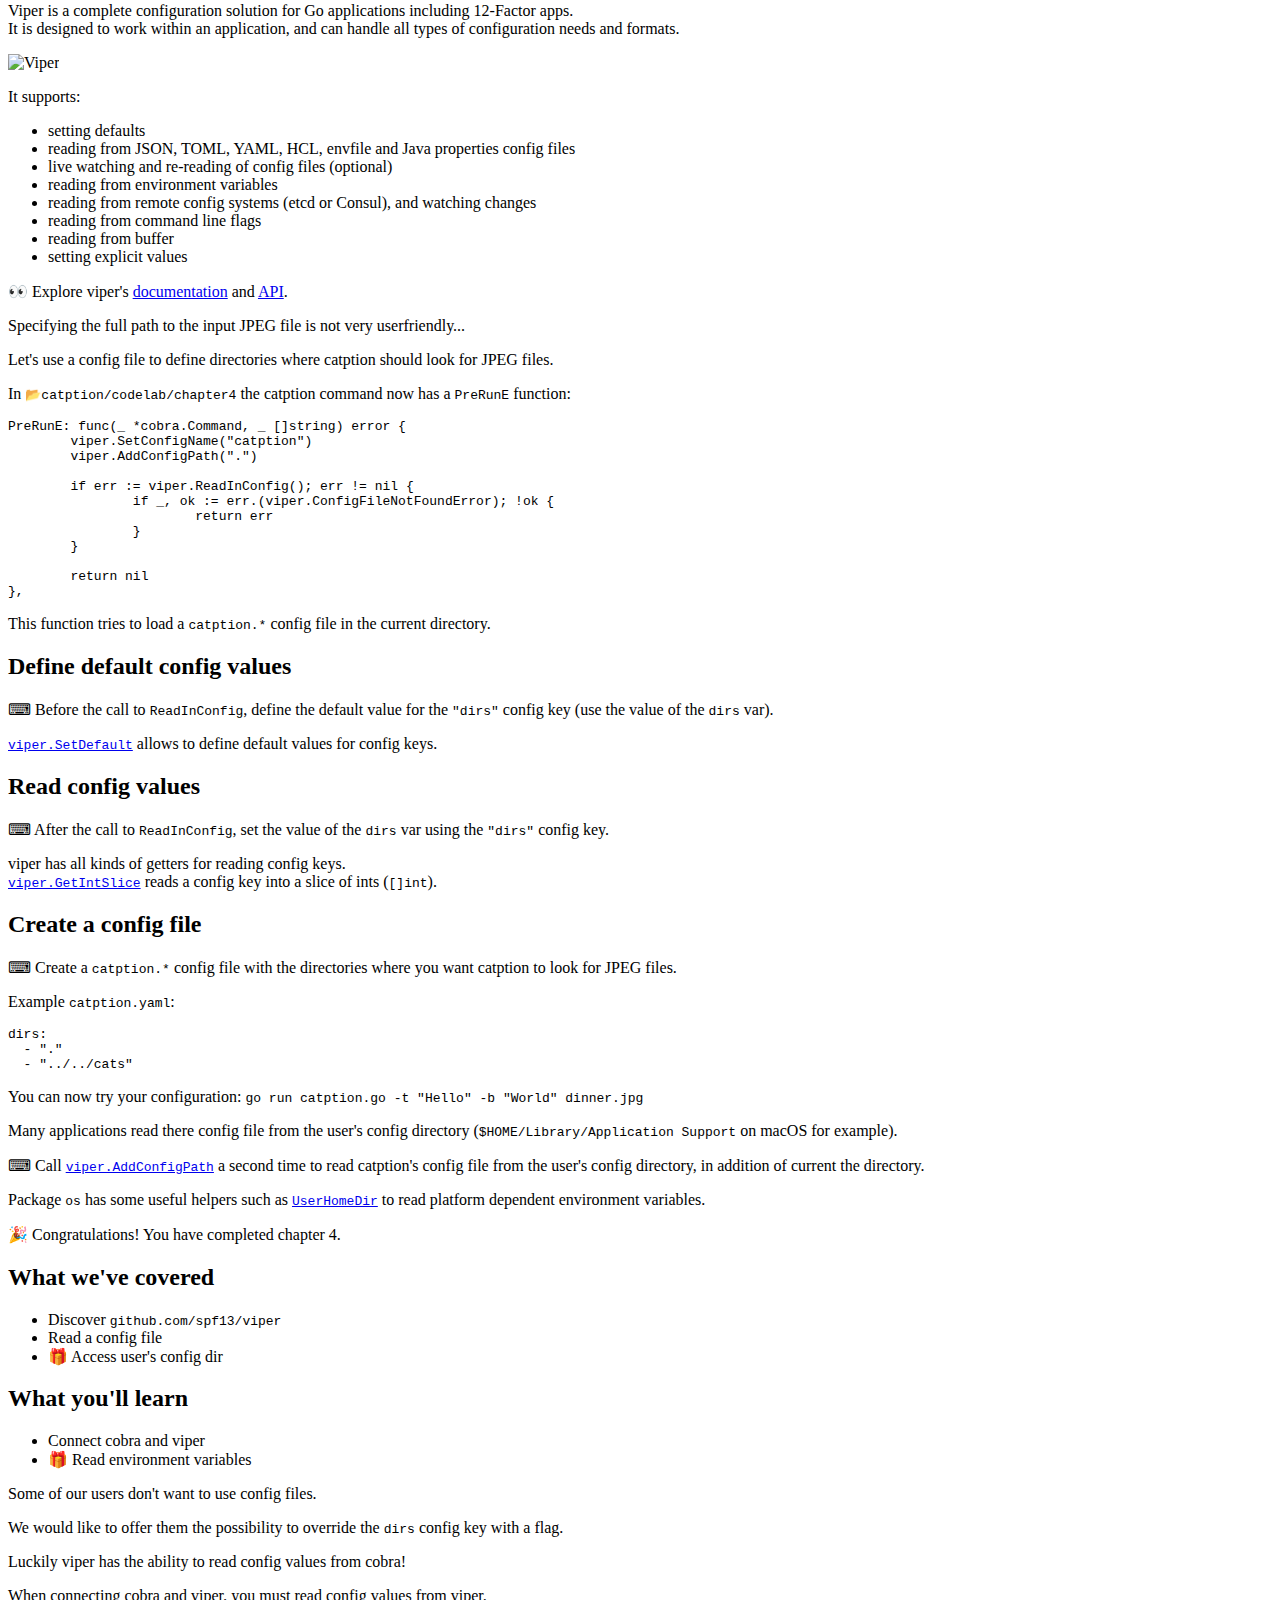
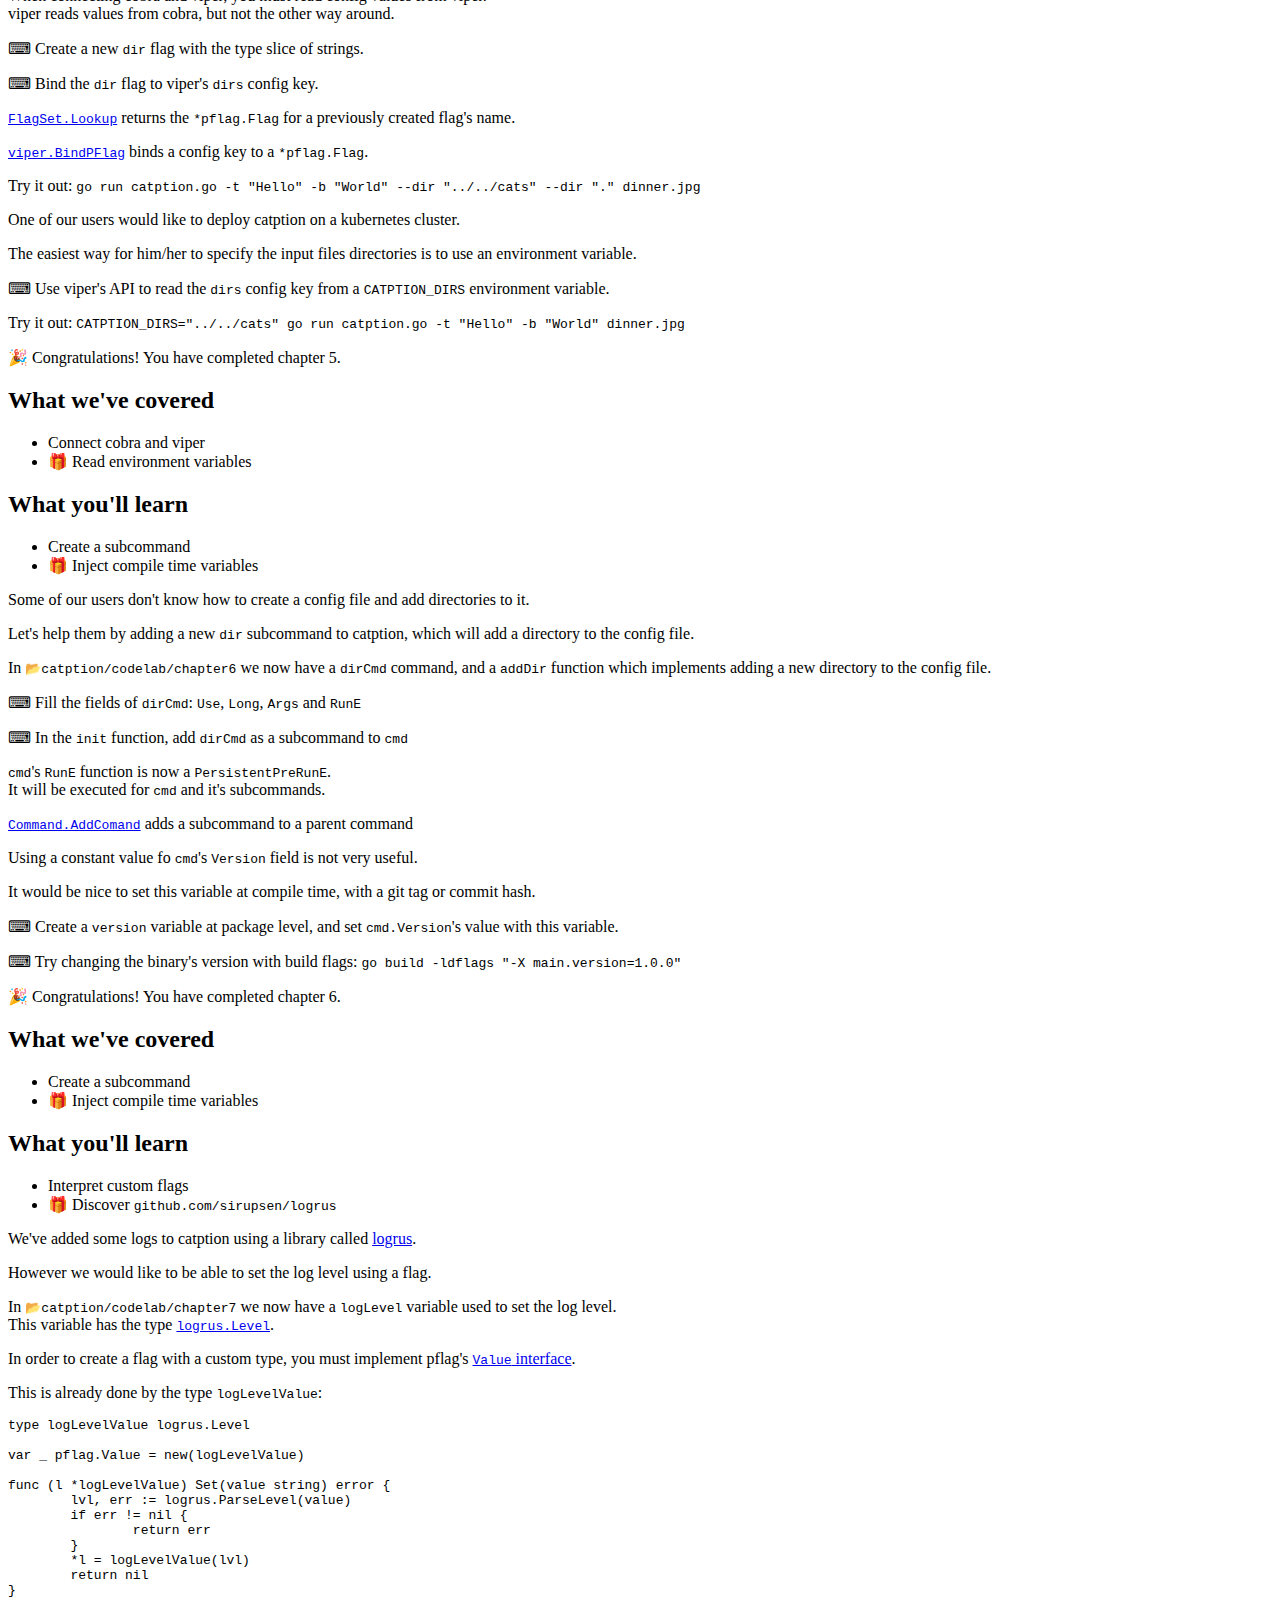
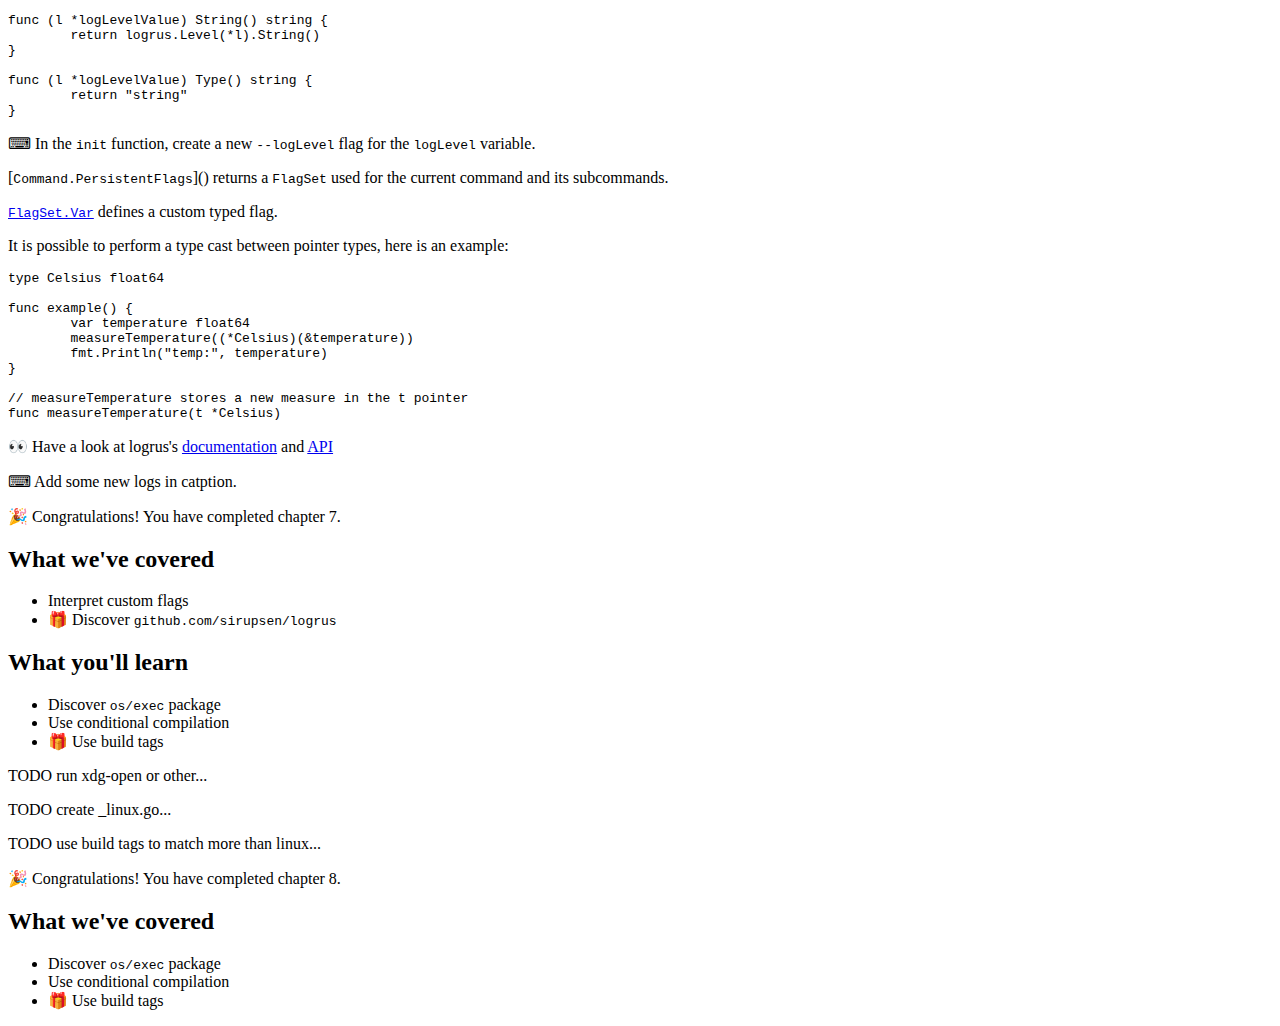
==== commit aaa6566d: ":construction:" ====
--- a/docs/codelab/index.html
+++ b/docs/codelab/index.html
@@ -75,6 +75,11 @@
 <h3 is-upgraded>tarbal</h3>
 <p>Follow the instructions at <a href="https://golang.org/doc/install#tarball" target="_blank">https://golang.org/doc/install#tarball</a></p>
 <h2 is-upgraded>🍏 Mac OS</h2>
+<h3 is-upgraded>brew</h3>
+<p>Run:</p>
+<pre><code>brew install go
+</code></pre>
+<h3 is-upgraded>tarbal</h3>
 <p>Download the package file at <a href="https://golang.org/dl/" target="_blank">https://golang.org/dl/</a>, open it, and follow the prompts.</p>
 <h2 is-upgraded>🏁 Windows</h2>
 <p>Download the MSI file at <a href="https://golang.org/dl/" target="_blank">https://golang.org/dl/</a>, open it, and follow the prompts.</p>
@@ -124,7 +129,7 @@
 	fmt.Println(&#34;Hello World!&#34;)
 }
 </code></pre>
-<p>⌨ Execute this program by running <code>go run .</code>.</p>
+<p>⌨ Execute this program by running <code>go run hello.go</code>.</p>
 <h2 is-upgraded>Format the message</h2>
 <p>We would like to replace <code>World</code> by a variable in our message.</p>
 <p>⌨ Create a new string variable:</p>
@@ -154,10 +159,12 @@
 <pre><code>$ hello -u capslock
 HELLO CAPSLOCK!
 </code></pre>
-<p>⌨ Explore the <code>flag</code> package and parse the <code>-u</code> flag in <code>hello.go</code>.</p>
+<p>⌨ Explore the <a href="https://pkg.go.dev/flag" target="_blank"><code>flag</code> package</a> and parse the <code>-u</code> flag in <code>hello.go</code>.</p>
 <aside class="special"><p><a href="https://pkg.go.dev/flag?tab=doc#Args" target="_blank"><code>flag.Args</code></a> returns the non-flag command-line arguments.</p>
 </aside>
 <aside class="special"><p><a href="https://pkg.go.dev/strings?tab=doc#ToUpper" target="_blank"><code>strings.ToUpper</code></a> returns an upper case copy of a string.</p>
+</aside>
+<aside class="special"><p><a href="https://pkg.go.dev/fmt?tab=doc#Sprintf" target="_blank">`fmt.Sprintf</a> returns a formatted string</p>
 </aside>
 
 
@@ -203,9 +210,9 @@
 <li>Automatically generated man pages for your application</li>
 <li>Command aliases so you can change things without breaking them</li>
 <li>The flexibility to define your own help, usage, etc.</li>
-<li>Optional tight integration with <a href="http://github.com/spf13/viper" target="_blank">viper</a> for 12-factor apps</li>
-</ul>
-<p>👀 Explore cobra&#39;s <a href="https://github.com/spf13/cobra" target="_blank">github page</a> and <a href="https://pkg.go.dev/github.com/spf13/cobra?tab=doc" target="_blank">documentation</a>.</p>
+<li>Optional tight integration with <a href="https://pkg.go.dev/github.com/spf13/viper?tab=overview" target="_blank">viper</a> for 12-factor apps</li>
+</ul>
+<p>👀 Explore cobra&#39;s <a href="https://github.com/spf13/cobra/blob/master/README.md" target="_blank">documentation</a> and <a href="https://pkg.go.dev/github.com/spf13/cobra?tab=doc" target="_blank">API</a>.</p>
 
 
       </google-codelab-step>
@@ -243,13 +250,13 @@
 }
 </code></pre>
 <h2 is-upgraded>Describe the command</h2>
-<p>⌨ Fill the <code>Use</code> and <code>Long</code> fields of the <code>cmd</code><a href="https://pkg.go.dev/github.com/spf13/cobra?tab=doc#Command" target="_blank">Command struct</a>, then execute <code>go run .</code> to see the result.</p>
+<p>⌨ Fill the <code>Use</code> and <code>Long</code> fields of the <code>cmd</code><a href="https://pkg.go.dev/github.com/spf13/cobra?tab=doc#Command" target="_blank">Command struct</a>, then execute <code>go run hello.go -h</code> to see the result.</p>
 <h2 is-upgraded>Implement the command</h2>
-<p>⌨ Call <code>sayHello</code> in the <code>RunE</code> function of <code>cmd</code> in order to have a working hello command, execute <code>go run . cobra</code> to see the result.</p>
+<p>⌨ Call <code>sayHello</code> in the <code>RunE</code> function of <code>cmd</code> in order to have a working hello command, execute <code>go run hello.go cobra</code> to see the result.</p>
 <aside class="warning"><p><code>sayHello</code> may return an error, you may forward this error to the caller of <code>RunE</code>.</p>
 </aside>
 <h2 is-upgraded>Version the command</h2>
-<p>⌨ Finally fill the <code>Version</code> field of <code>cmd</code>, then execute <code>go run .</code> to see the result.</p>
+<p>⌨ Finally fill the <code>Version</code> field of <code>cmd</code>, then execute <code>go run hello-go --version</code> to see the result.</p>
 
 
       </google-codelab-step>
@@ -335,7 +342,7 @@
 
       </google-codelab-step>
     
-      <google-codelab-step label="Ch.3 Flags shorthand" duration="0">
+      <google-codelab-step label="Ch.3 🎁 Flags shorthand" duration="0">
         <p>Flags shorthands allow users to type more concise commands.</p>
 <p>⌨ Add some shorthands to <code>cmd</code>:</p>
 <ul>
@@ -385,7 +392,7 @@
 <li>reading from buffer</li>
 <li>setting explicit values</li>
 </ul>
-<p>👀 Explore viper&#39;s <a href="https://github.com/spf13/viper" target="_blank">github page</a> and <a href="https://pkg.go.dev/github.com/spf13/viper?tab=doc" target="_blank">documentation</a>.</p>
+<p>👀 Explore viper&#39;s <a href="https://github.com/spf13/viper/blob/master/README.md" target="_blank">documentation</a> and <a href="https://pkg.go.dev/github.com/spf13/viper?tab=doc" target="_blank">API</a>.</p>
 
 
       </google-codelab-step>
@@ -423,6 +430,7 @@
   - &#34;.&#34;
   - &#34;../../cats&#34;
 </code></pre>
+<p>You can now try your configuration: <code>go run catption.go -t &#34;Hello&#34; -b &#34;World&#34; dinner.jpg</code></p>
 
 
       </google-codelab-step>
@@ -470,6 +478,7 @@
 </aside>
 <aside class="special"><p><a href="https://pkg.go.dev/github.com/spf13/viper?tab=doc#BindPFlag" target="_blank"><code>viper.BindPFlag</code></a> binds a config key to a <code>*pflag.Flag</code>.</p>
 </aside>
+<p>Try it out: <code>go run catption.go -t &#34;Hello&#34; -b &#34;World&#34; --dir &#34;../../cats&#34; --dir &#34;.&#34; dinner.jpg</code></p>
 
 
       </google-codelab-step>
@@ -478,6 +487,7 @@
         <p>One of our users would like to deploy catption on a kubernetes cluster.</p>
 <p>The easiest way for him/her to specify the input files directories is to use an environment variable.</p>
 <p>⌨ Use viper&#39;s API to read the <code>dirs</code> config key from a <code>CATPTION_DIRS</code> environment variable.</p>
+<p>Try it out: <code>CATPTION_DIRS=&#34;../../cats&#34; go run catption.go -t &#34;Hello&#34; -b &#34;World&#34; dinner.jpg</code></p>
 
 
       </google-codelab-step>
@@ -509,6 +519,8 @@
 <p>In <code>📂catption/codelab/chapter6</code> we now have a <code>dirCmd</code> command, and a <code>addDir</code> function which implements adding a new directory to the config file.</p>
 <p>⌨ Fill the fields of <code>dirCmd</code>: <code>Use</code>, <code>Long</code>, <code>Args</code> and <code>RunE</code></p>
 <p>⌨ In the <code>init</code> function, add <code>dirCmd</code> as a subcommand to <code>cmd</code></p>
+<aside class="special"><p><code>cmd</code>&#39;s <code>RunE</code> function is now a <code>PersistentPreRunE</code>.<br>It will be executed for <code>cmd</code> and it&#39;s subcommands.</p>
+</aside>
 <aside class="special"><p><a href="https://pkg.go.dev/github.com/spf13/cobra?tab=doc#Command.AddCommand" target="_blank"><code>Command.AddComand</code></a> adds a subcommand to a parent command</p>
 </aside>
 
@@ -546,13 +558,56 @@
       </google-codelab-step>
     
       <google-codelab-step label="Ch.7: Custom flags" duration="0">
-        <p>TODO parse logrus&#39;s log level</p>
+        <p>We&#39;ve added some logs to catption using a library called <a href="https://pkg.go.dev/github.com/sirupsen/logrus?tab=doc" target="_blank">logrus</a>.</p>
+<p>However we would like to be able to set the log level using a flag.</p>
+<p>In <code>📂catption/codelab/chapter7</code> we now have a <code>logLevel</code> variable used to set the log level.<br>This variable has the type <a href="https://pkg.go.dev/github.com/sirupsen/logrus?tab=doc#Level" target="_blank"><code>logrus.Level</code></a>.</p>
+<p>In order to create a flag with a custom type, you must implement pflag&#39;s <a href="https://pkg.go.dev/github.com/spf13/pflag?tab=doc#Value" target="_blank"><code>Value</code> interface</a>.</p>
+<p>This is already done by the type <code>logLevelValue</code>:</p>
+<pre><code>type logLevelValue logrus.Level
+
+var _ pflag.Value = new(logLevelValue)
+
+func (l *logLevelValue) Set(value string) error {
+	lvl, err := logrus.ParseLevel(value)
+	if err != nil {
+		return err
+	}
+	*l = logLevelValue(lvl)
+	return nil
+}
+
+func (l *logLevelValue) String() string {
+	return logrus.Level(*l).String()
+}
+
+func (l *logLevelValue) Type() string {
+	return &#34;string&#34;
+}
+</code></pre>
+<p>⌨ In the <code>init</code> function, create a new <code>--logLevel</code> flag for the <code>logLevel</code> variable.</p>
+<aside class="special"><p>[<code>Command.PersistentFlags</code>]() returns a <code>FlagSet</code> used for the current command and its subcommands.</p>
+</aside>
+<aside class="special"><p><a href="https://pkg.go.dev/github.com/spf13/pflag?tab=doc#FlagSet.Var" target="_blank"><code>FlagSet.Var</code></a> defines a custom typed flag.</p>
+</aside>
+<p>It is possible to perform a type cast between pointer types, here is an example:</p>
+<pre><code>type Celsius float64
+
+func example() {
+	var temperature float64
+	measureTemperature((*Celsius)(&amp;temperature))
+	fmt.Println(&#34;temp:&#34;, temperature)
+}
+
+// measureTemperature stores a new measure in the t pointer
+func measureTemperature(t *Celsius)
+</code></pre>
 
 
       </google-codelab-step>
     
       <google-codelab-step label="Ch.7: 🎁 Discover logrus" duration="0">
-        <p>TODO add some logs</p>
+        <p>👀 Have a look at logrus&#39;s <a href="https://github.com/sirupsen/logrus/blob/master/README.md" target="_blank">documentation</a> and <a href="https://pkg.go.dev/github.com/sirupsen/logrus?tab=doc" target="_blank">API</a></p>
+<p>⌨ Add some new logs in catption.</p>
 
 
       </google-codelab-step>
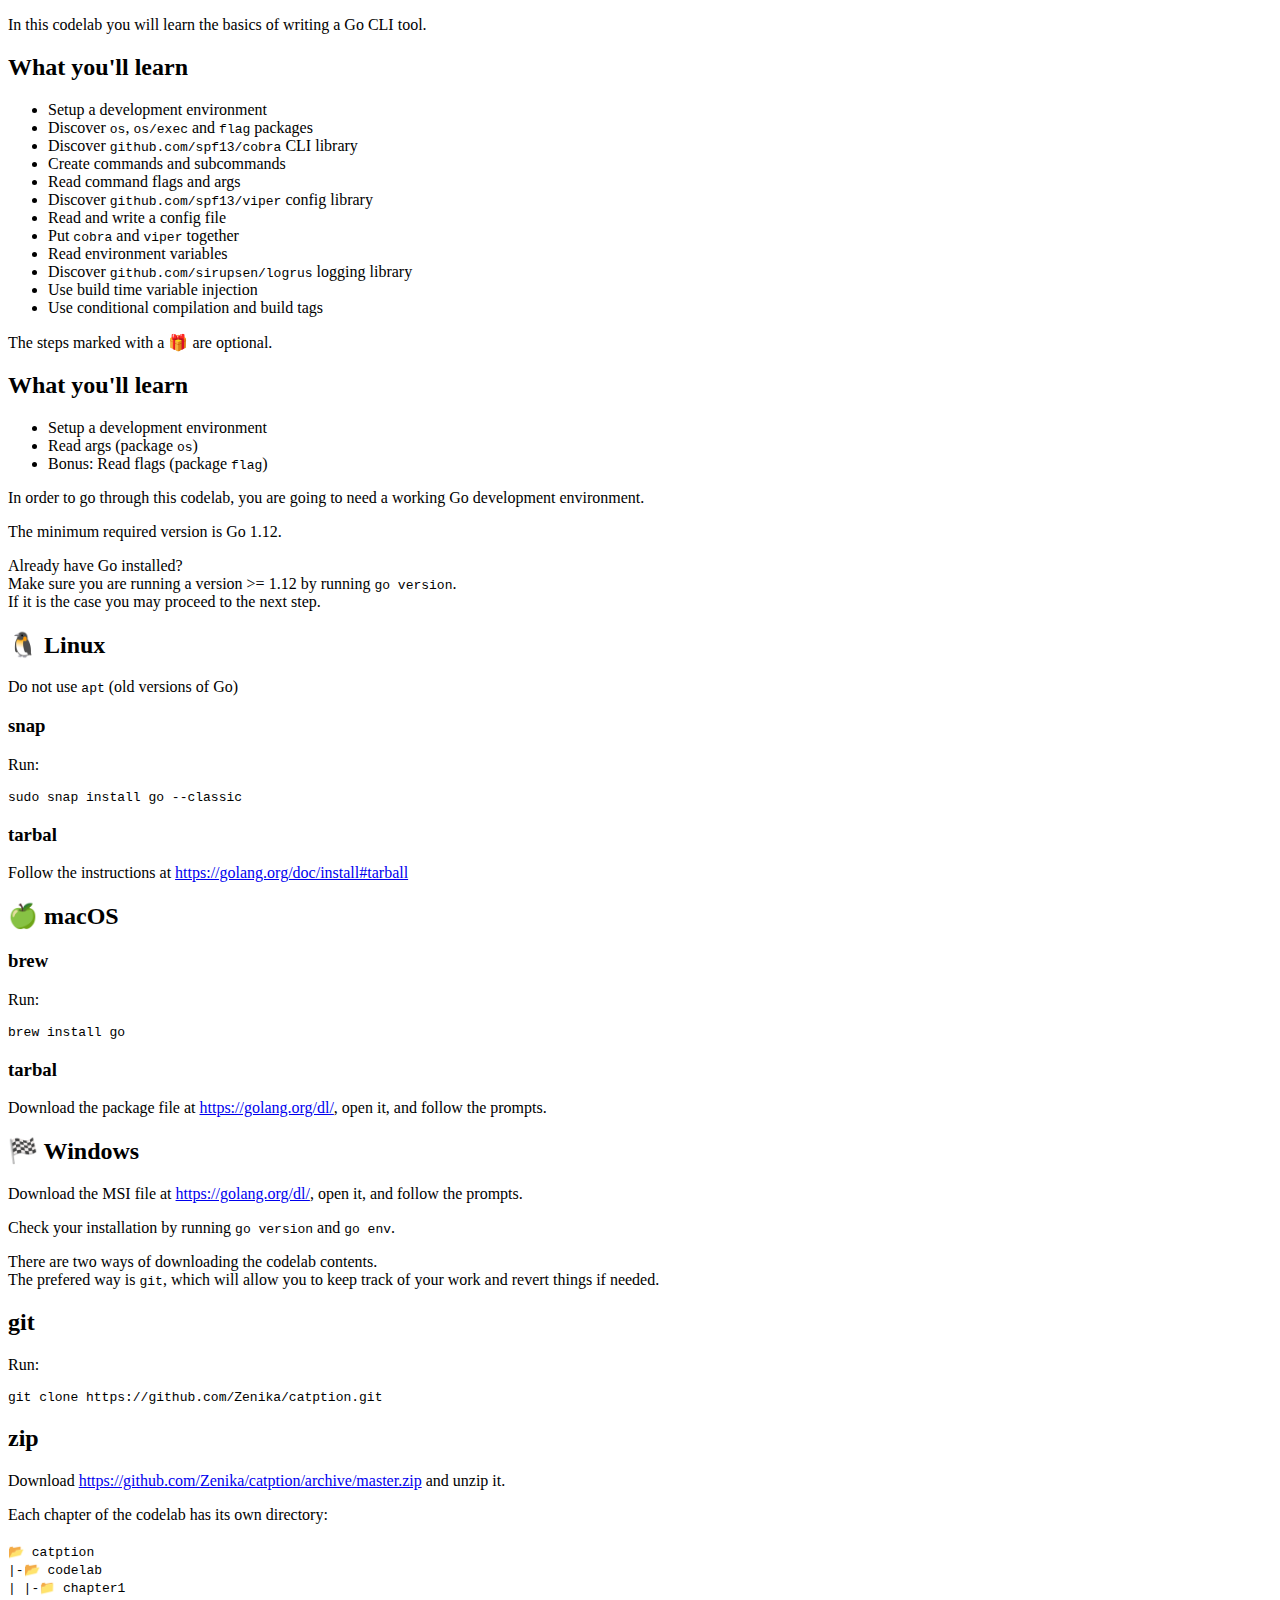
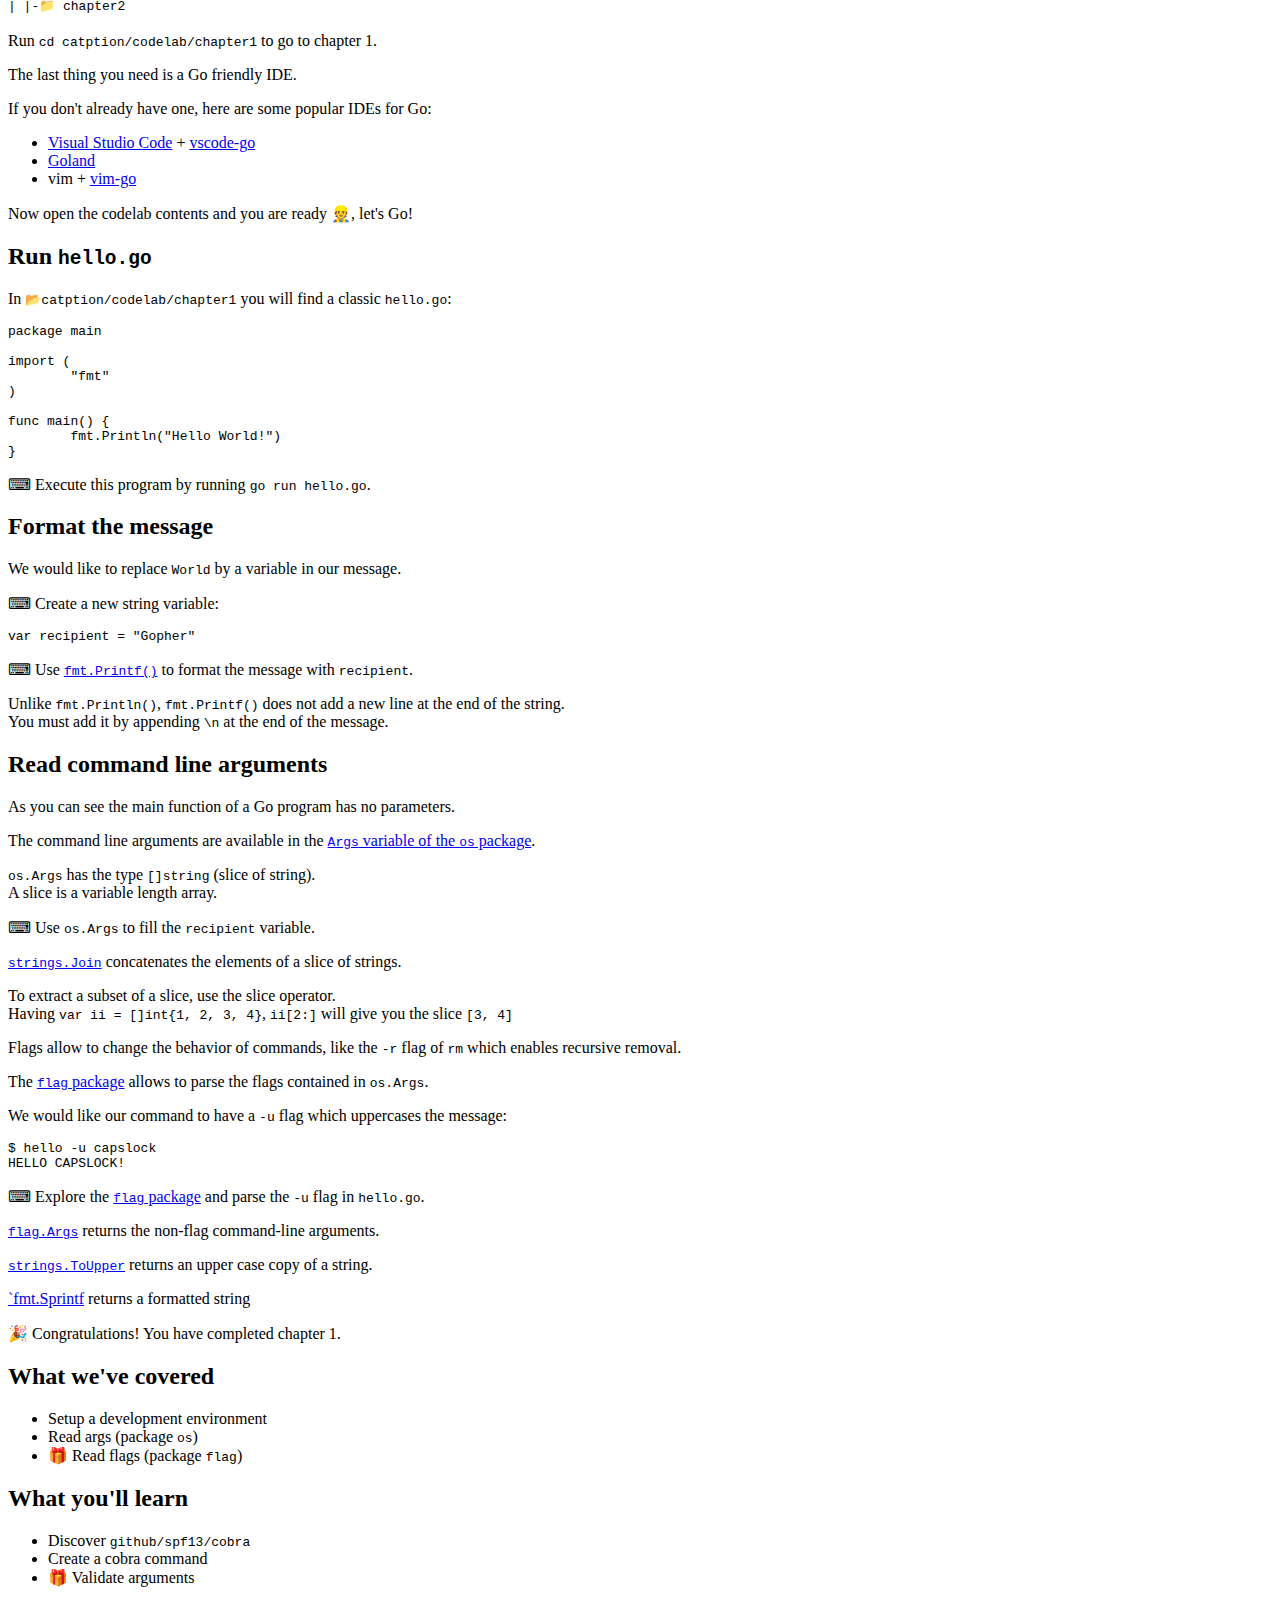
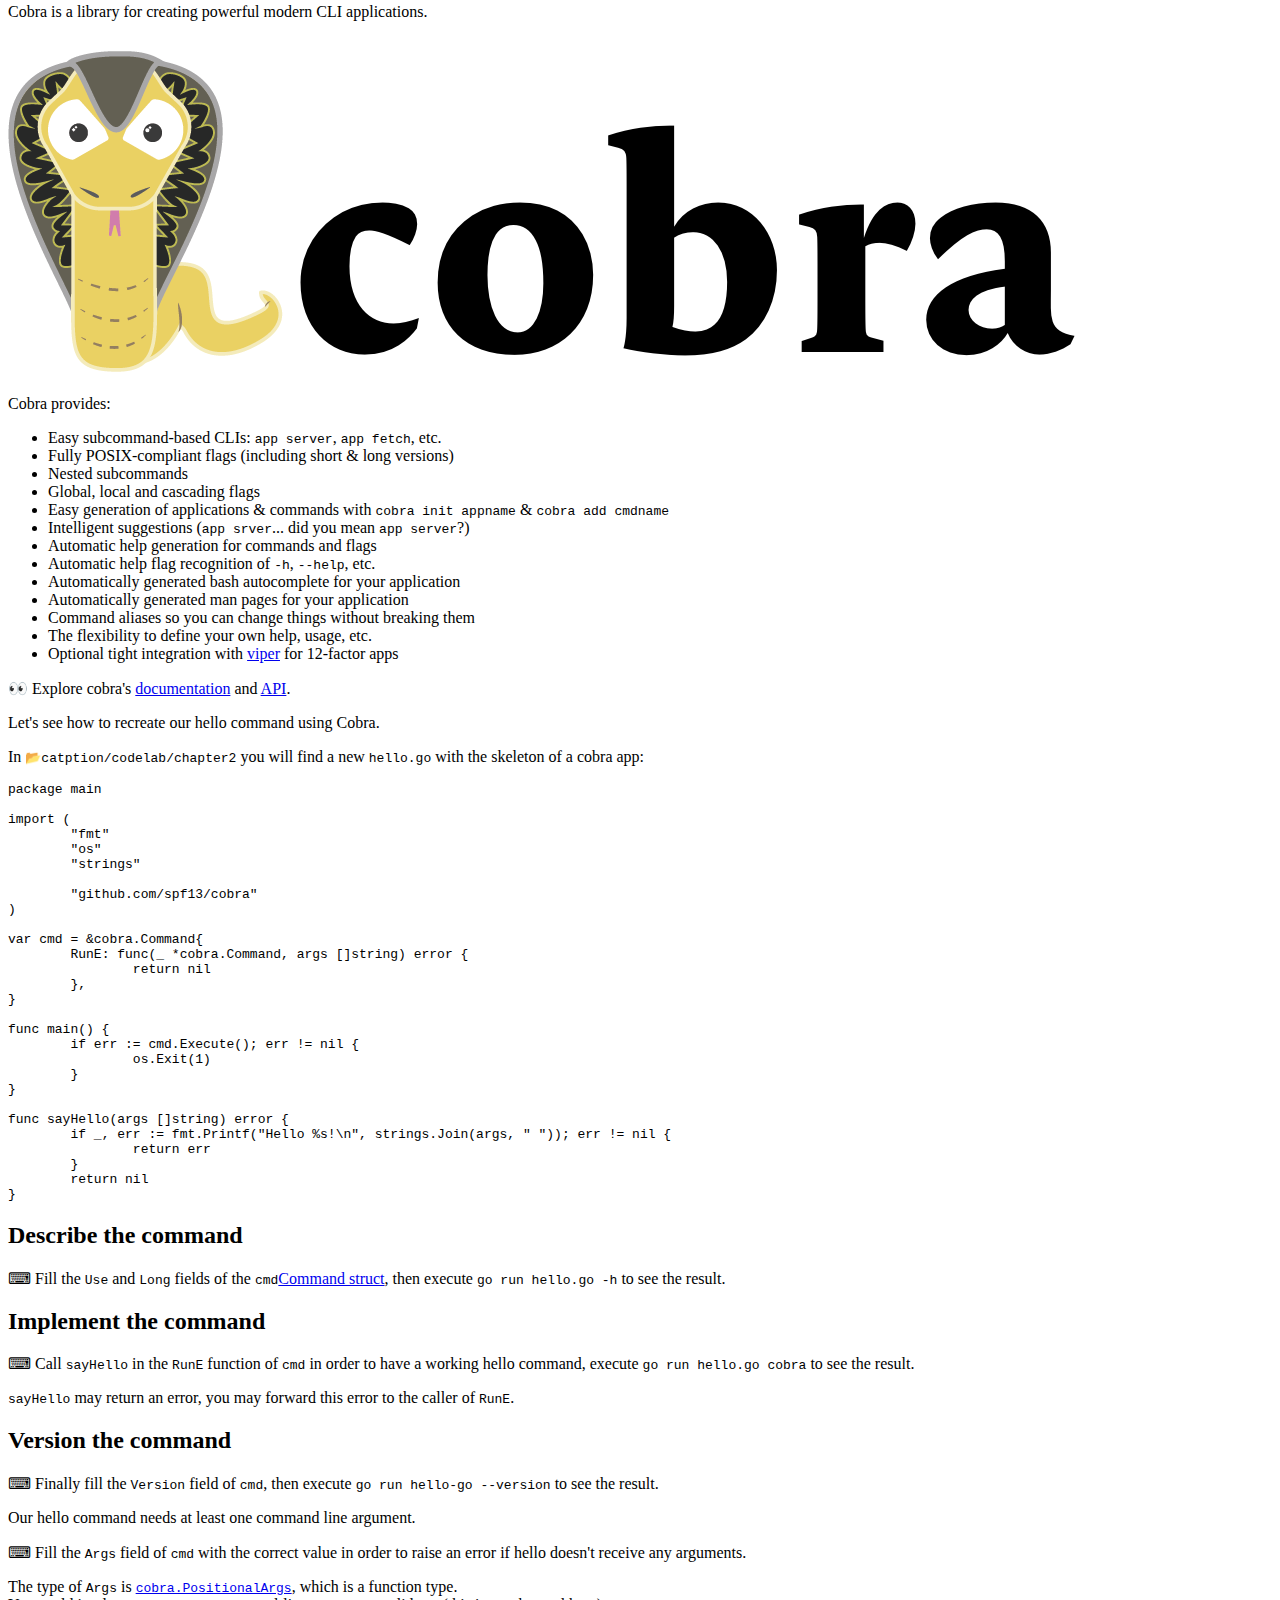
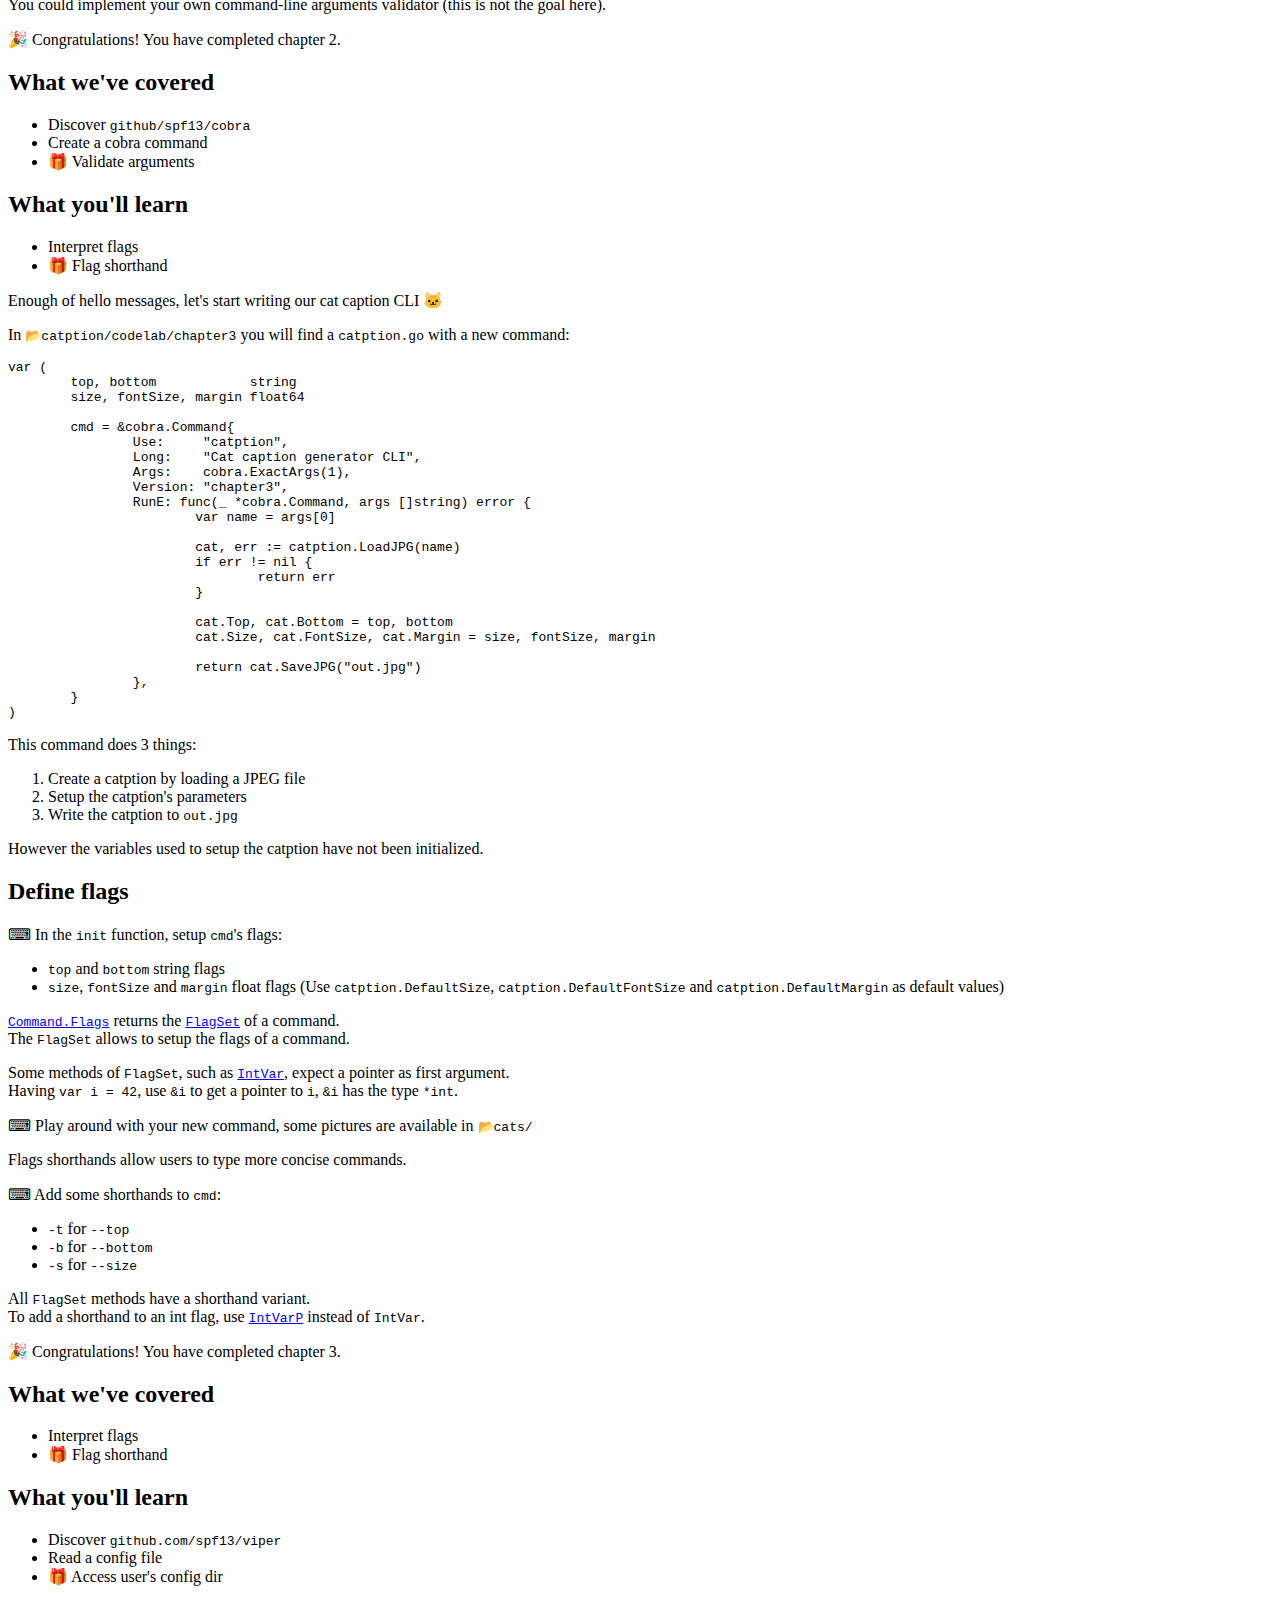
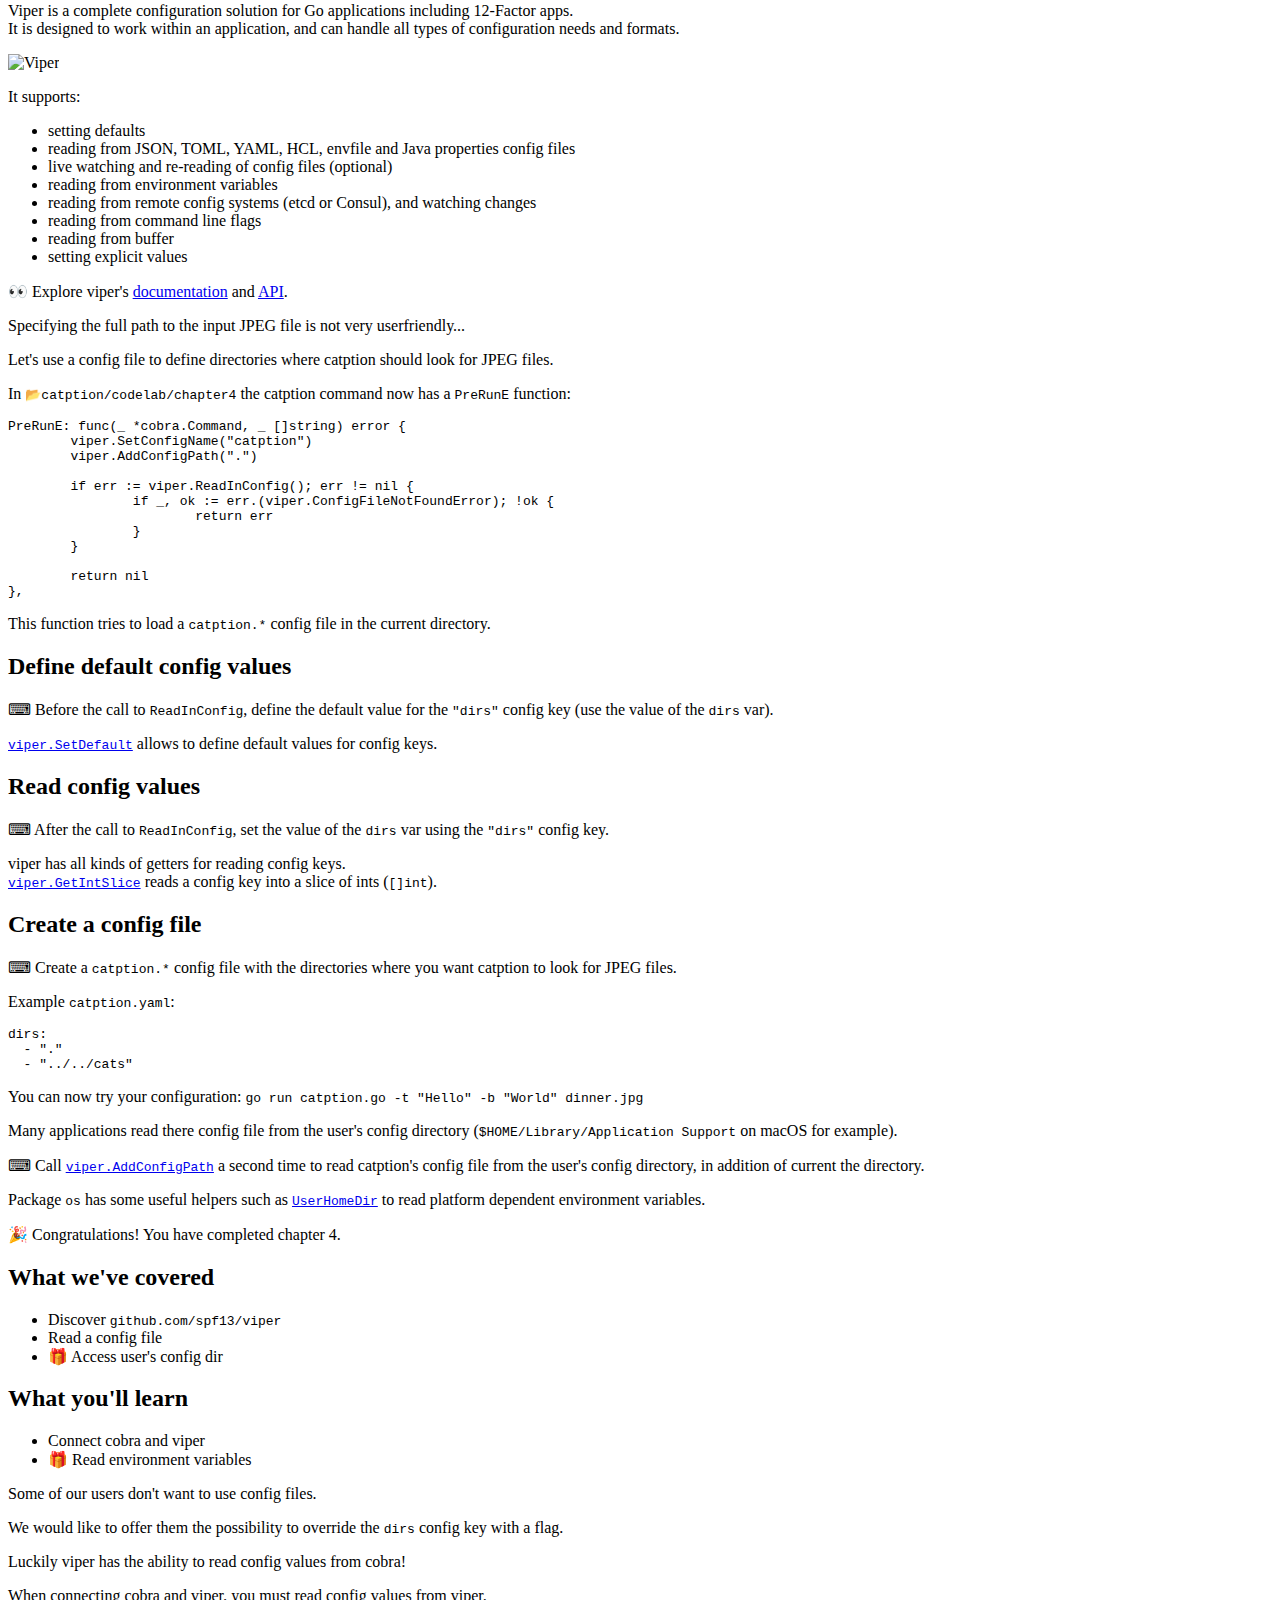
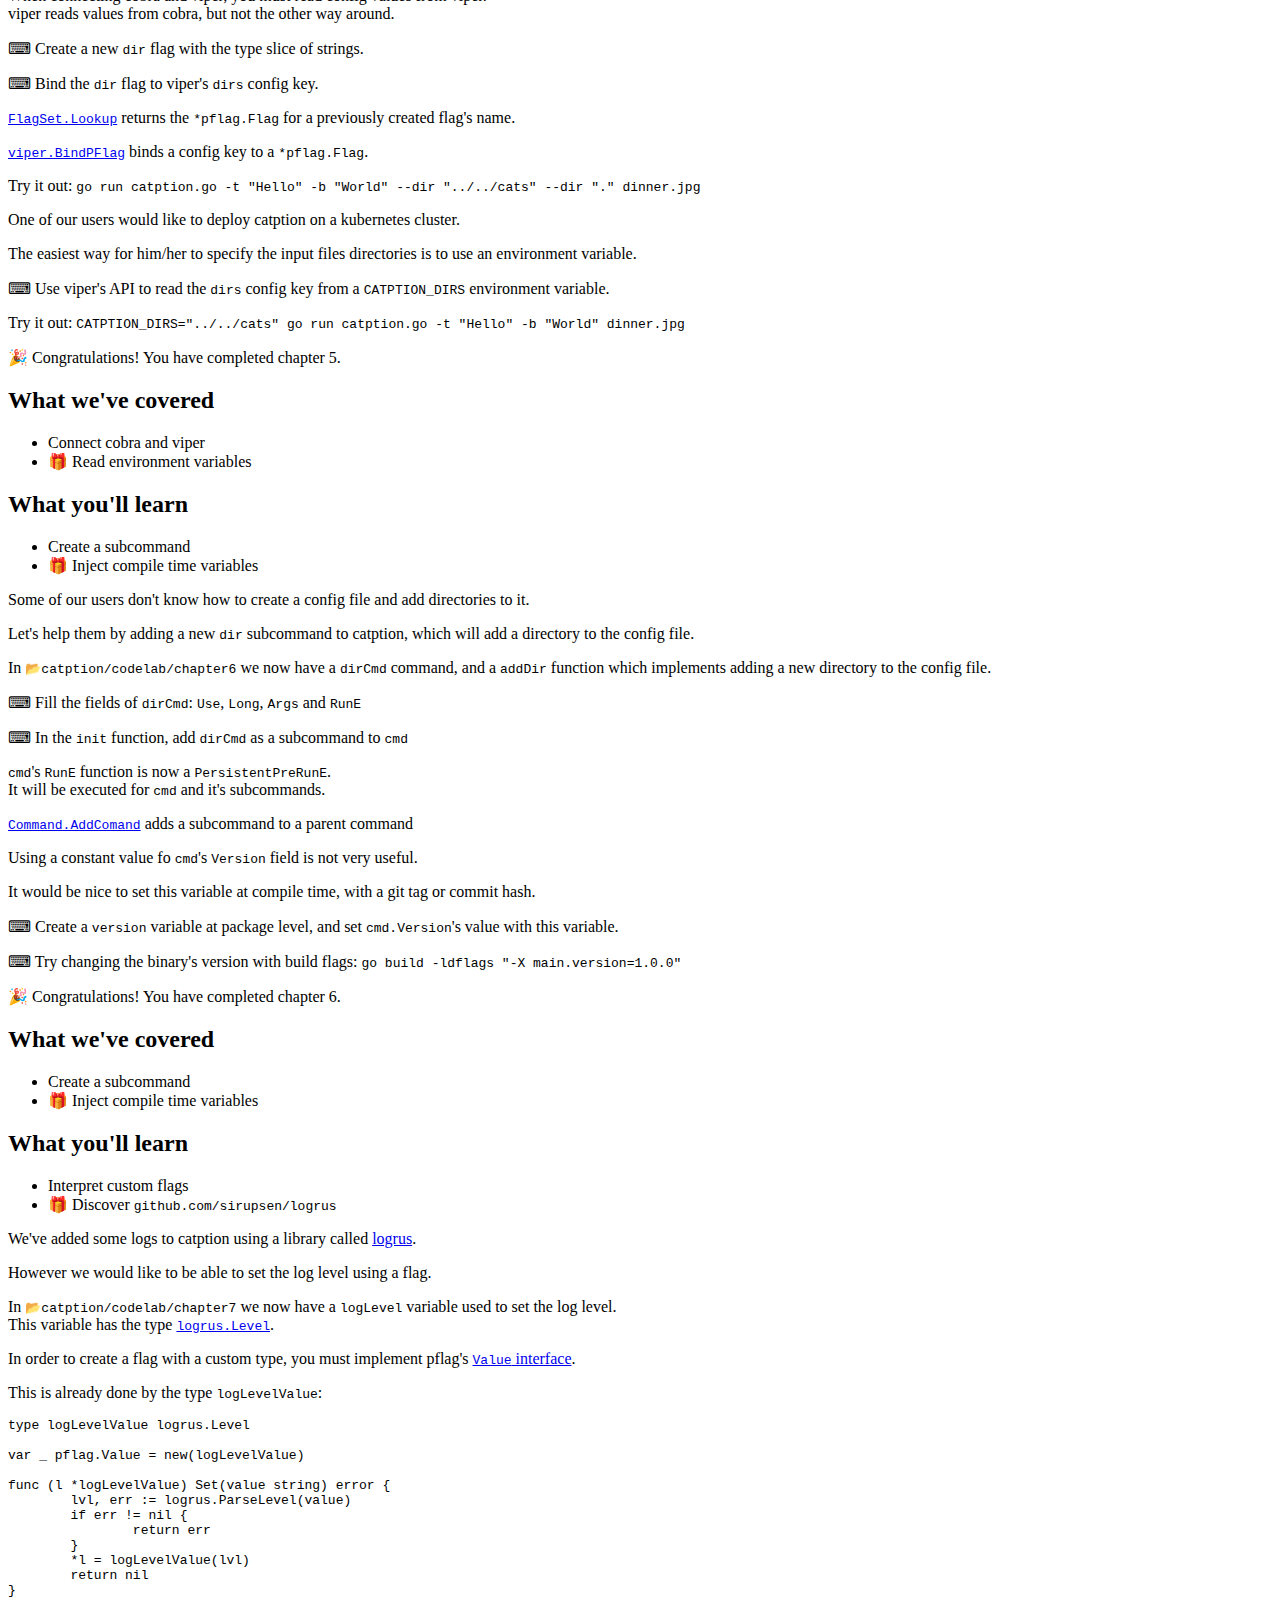
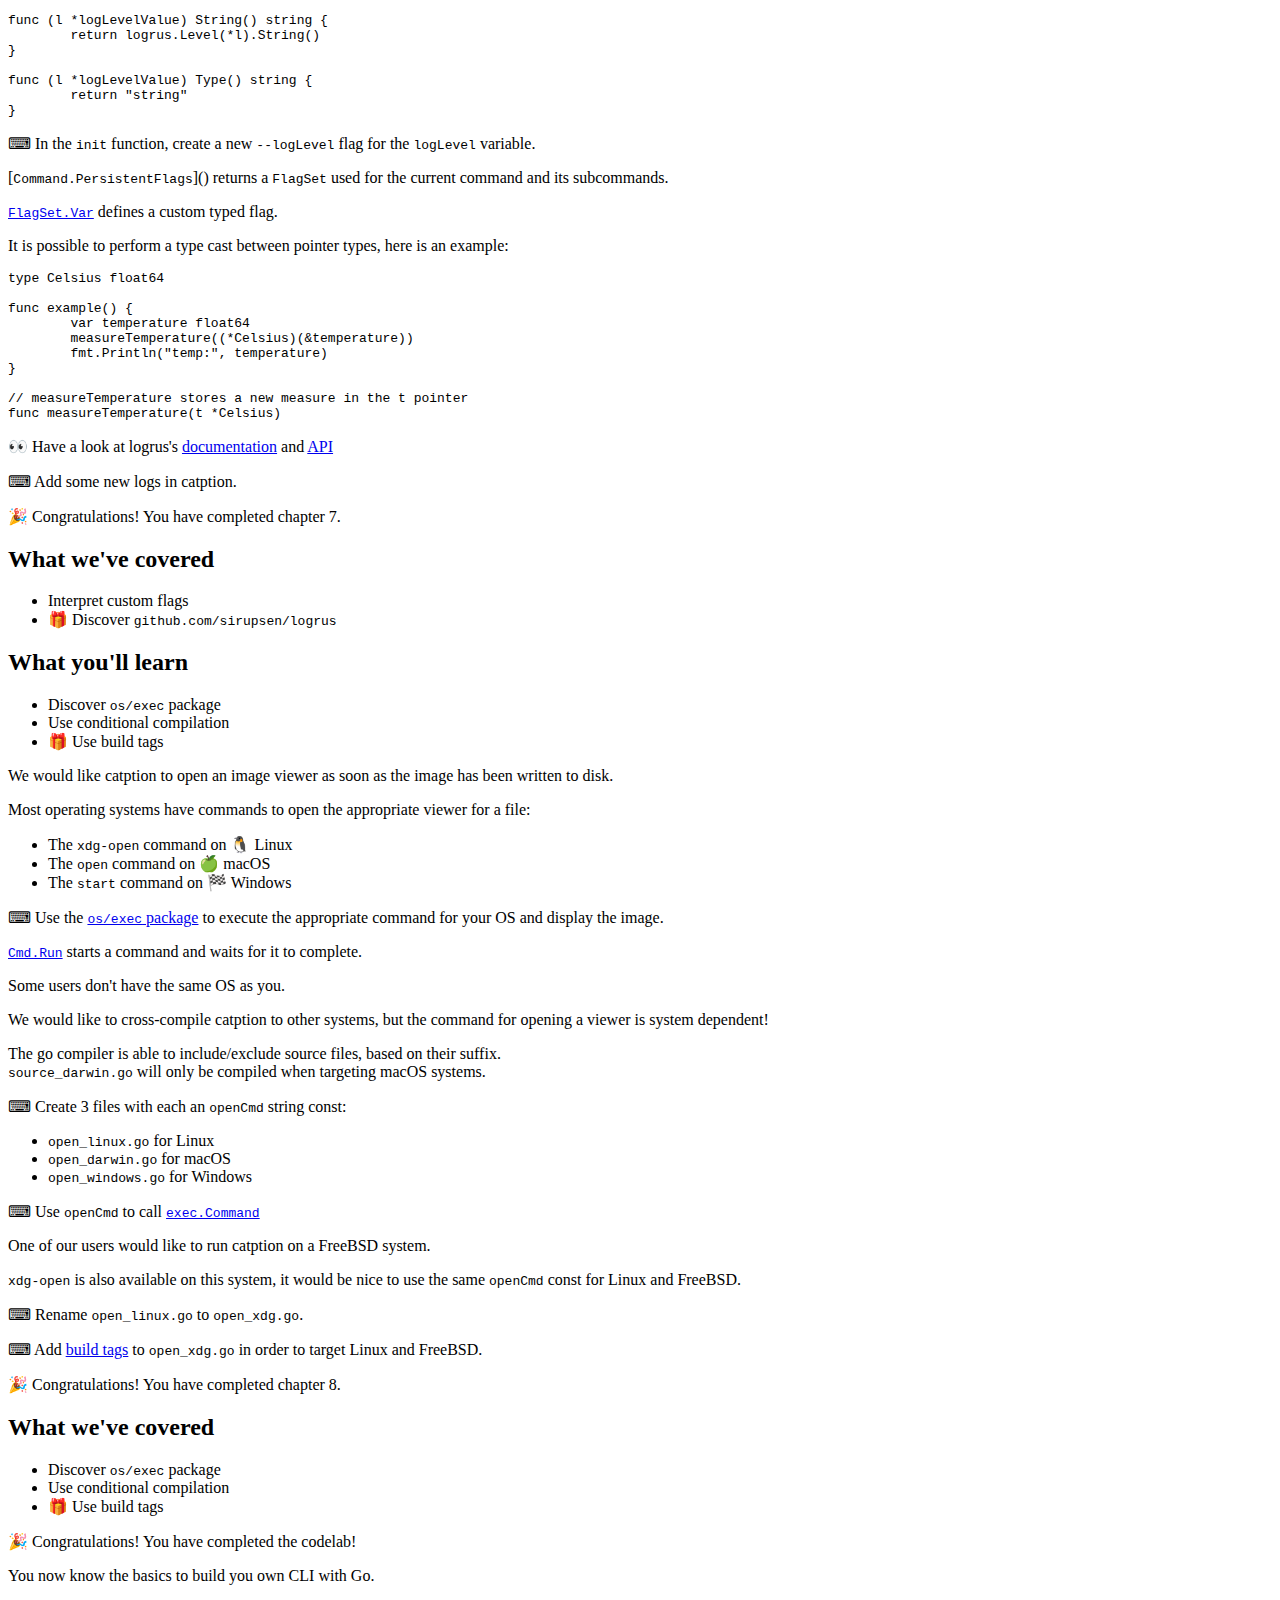
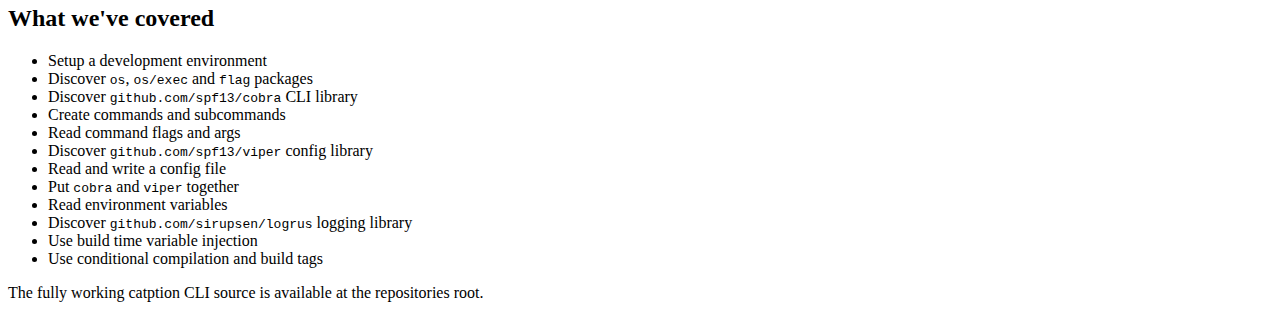
==== commit bacb31d2: ":construction:" ====
--- a/docs/codelab/index.html
+++ b/docs/codelab/index.html
@@ -74,7 +74,7 @@
 </code></pre>
 <h3 is-upgraded>tarbal</h3>
 <p>Follow the instructions at <a href="https://golang.org/doc/install#tarball" target="_blank">https://golang.org/doc/install#tarball</a></p>
-<h2 is-upgraded>🍏 Mac OS</h2>
+<h2 is-upgraded>🍏 macOS</h2>
 <h3 is-upgraded>brew</h3>
 <p>Run:</p>
 <pre><code>brew install go
@@ -635,19 +635,40 @@
       </google-codelab-step>
     
       <google-codelab-step label="Ch.8: Discover os/exec" duration="0">
-        <p>TODO run xdg-open or other...</p>
+        <p>We would like catption to open an image viewer as soon as the image has been written to disk.</p>
+<p>Most operating systems have commands to open the appropriate viewer for a file:</p>
+<ul>
+<li>The <code>xdg-open</code> command on 🐧 Linux</li>
+<li>The <code>open</code> command on 🍏 macOS</li>
+<li>The <code>start</code> command on 🏁 Windows</li>
+</ul>
+<p>⌨ Use the <a href="https://pkg.go.dev/os/exec?tab=doc" target="_blank"><code>os/exec</code> package</a> to execute the appropriate command for your OS and display the image.</p>
+<aside class="special"><p><a href="https://pkg.go.dev/os/exec?tab=doc#Cmd.Run" target="_blank"><code>Cmd.Run</code></a> starts a command and waits for it to complete.</p>
+</aside>
 
 
       </google-codelab-step>
     
       <google-codelab-step label="Ch.8: Conditional compile" duration="0">
-        <p>TODO create _linux.go...</p>
+        <p>Some users don&#39;t have the same OS as you.</p>
+<p>We would like to cross-compile catption to other systems, but the command for opening a viewer is system dependent!</p>
+<p>The go compiler is able to include/exclude source files, based on their suffix.<br><code>source_darwin.go</code> will only be compiled when targeting macOS systems.</p>
+<p>⌨ Create 3 files with each an <code>openCmd</code> string const:</p>
+<ul>
+<li><code>open_linux.go</code> for Linux</li>
+<li><code>open_darwin.go</code> for macOS</li>
+<li><code>open_windows.go</code> for Windows</li>
+</ul>
+<p>⌨ Use <code>openCmd</code> to call <a href="https://pkg.go.dev/os/exec?tab=doc#Command" target="_blank"><code>exec.Command</code></a></p>
 
 
       </google-codelab-step>
     
       <google-codelab-step label="Ch.8: 🎁 Build tags" duration="0">
-        <p>TODO use build tags to match more than linux...</p>
+        <p>One of our users would like to run catption on a FreeBSD system.</p>
+<p><code>xdg-open</code> is also available on this system, it would be nice to use the same <code>openCmd</code> const for Linux and FreeBSD.</p>
+<p>⌨ Rename <code>open_linux.go</code> to <code>open_xdg.go</code>.</p>
+<p>⌨ Add <a href="https://golang.org/pkg/go/build/#hdr-Build_Constraints" target="_blank">build tags</a> to <code>open_xdg.go</code> in order to target Linux and FreeBSD.</p>
 
 
       </google-codelab-step>
@@ -660,6 +681,29 @@
 <li>Use conditional compilation</li>
 <li>🎁  Use build tags</li>
 </ul>
+
+
+      </google-codelab-step>
+    
+      <google-codelab-step label="End" duration="0">
+        <p>🎉 Congratulations! You have completed the codelab!</p>
+<p>You now know the basics to build you own CLI with Go.</p>
+<h2 class="checklist" is-upgraded>What we&#39;ve covered</h2>
+<ul class="checklist">
+<li>Setup a development environment</li>
+<li>Discover <code>os</code>, <code>os/exec</code> and <code>flag</code> packages</li>
+<li>Discover <code>github.com/spf13/cobra</code> CLI library</li>
+<li>Create commands and subcommands</li>
+<li>Read command flags and args</li>
+<li>Discover <code>github.com/spf13/viper</code> config library</li>
+<li>Read and write a config file</li>
+<li>Put <code>cobra</code> and <code>viper</code> together</li>
+<li>Read environment variables</li>
+<li>Discover <code>github.com/sirupsen/logrus</code> logging library</li>
+<li>Use build time variable injection</li>
+<li>Use conditional compilation and build tags</li>
+</ul>
+<p>The fully working catption CLI source is available at the repositories root.</p>
 
 
       </google-codelab-step>
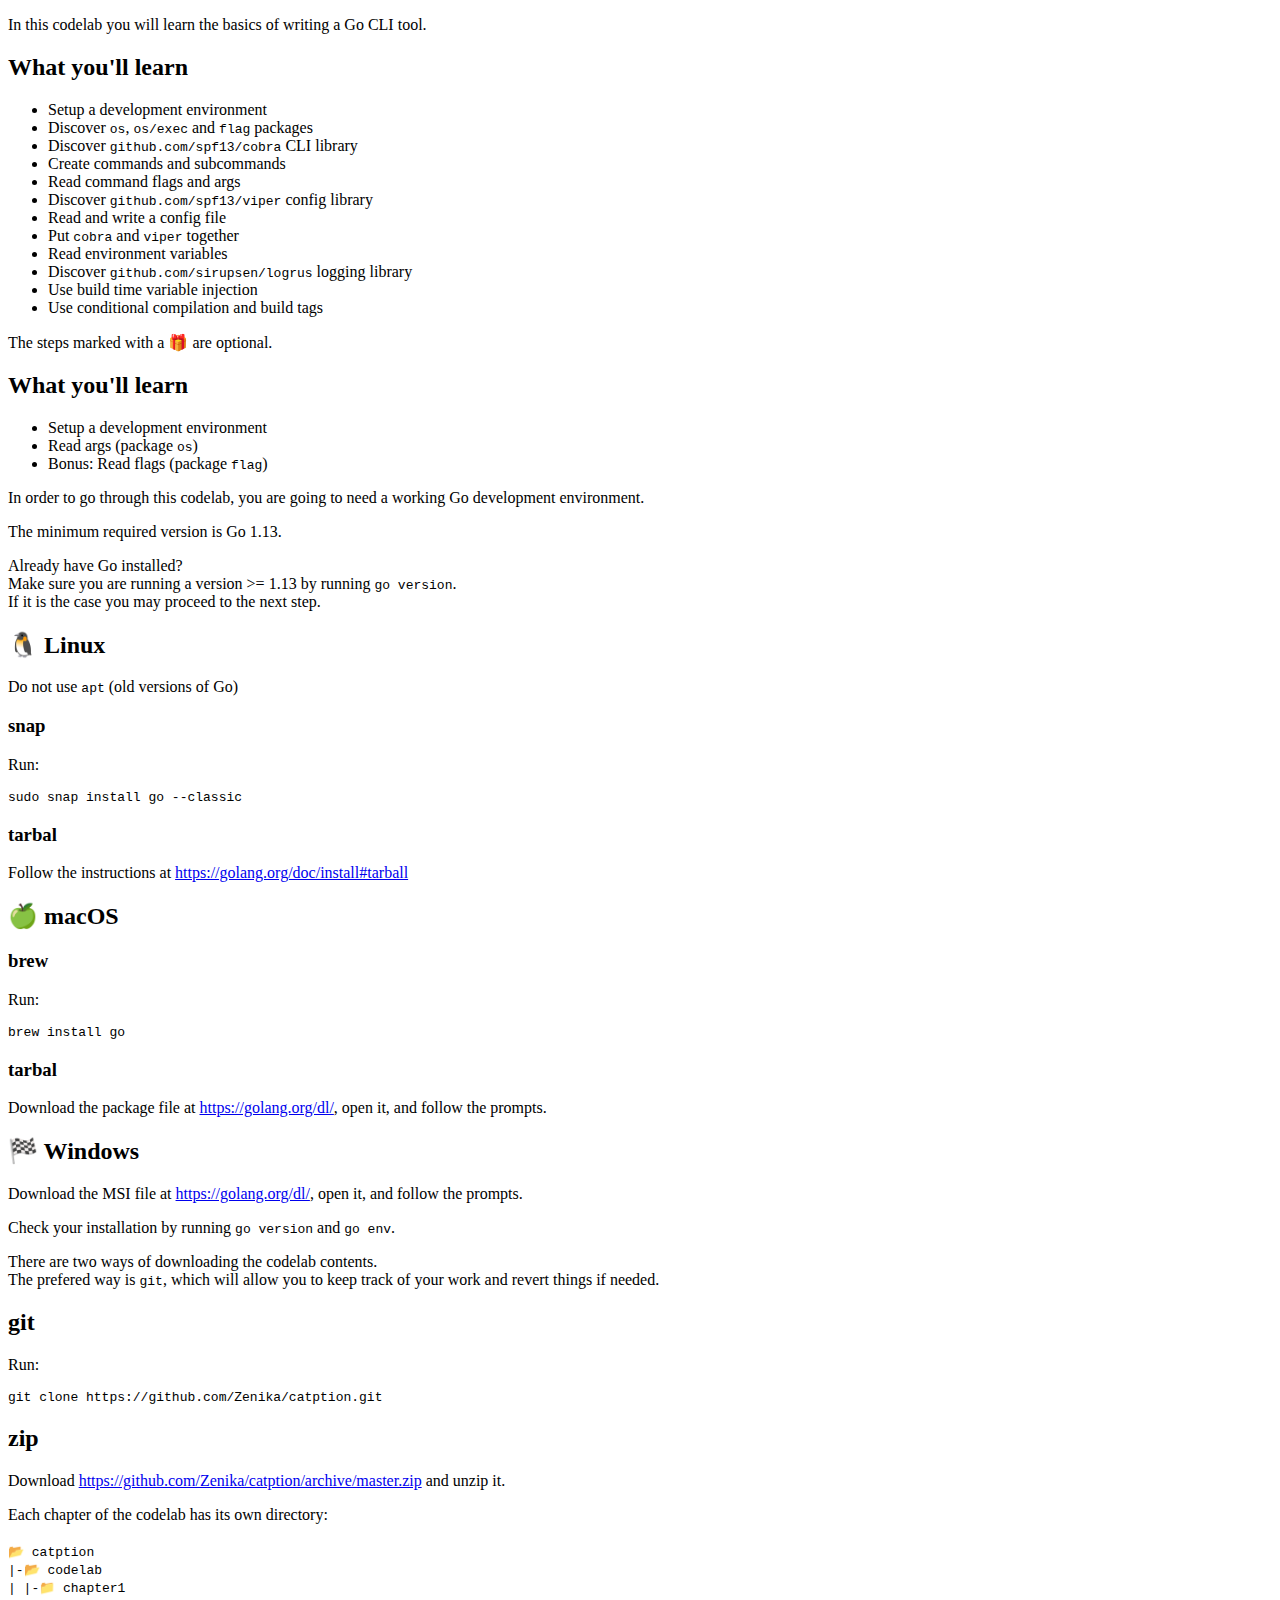
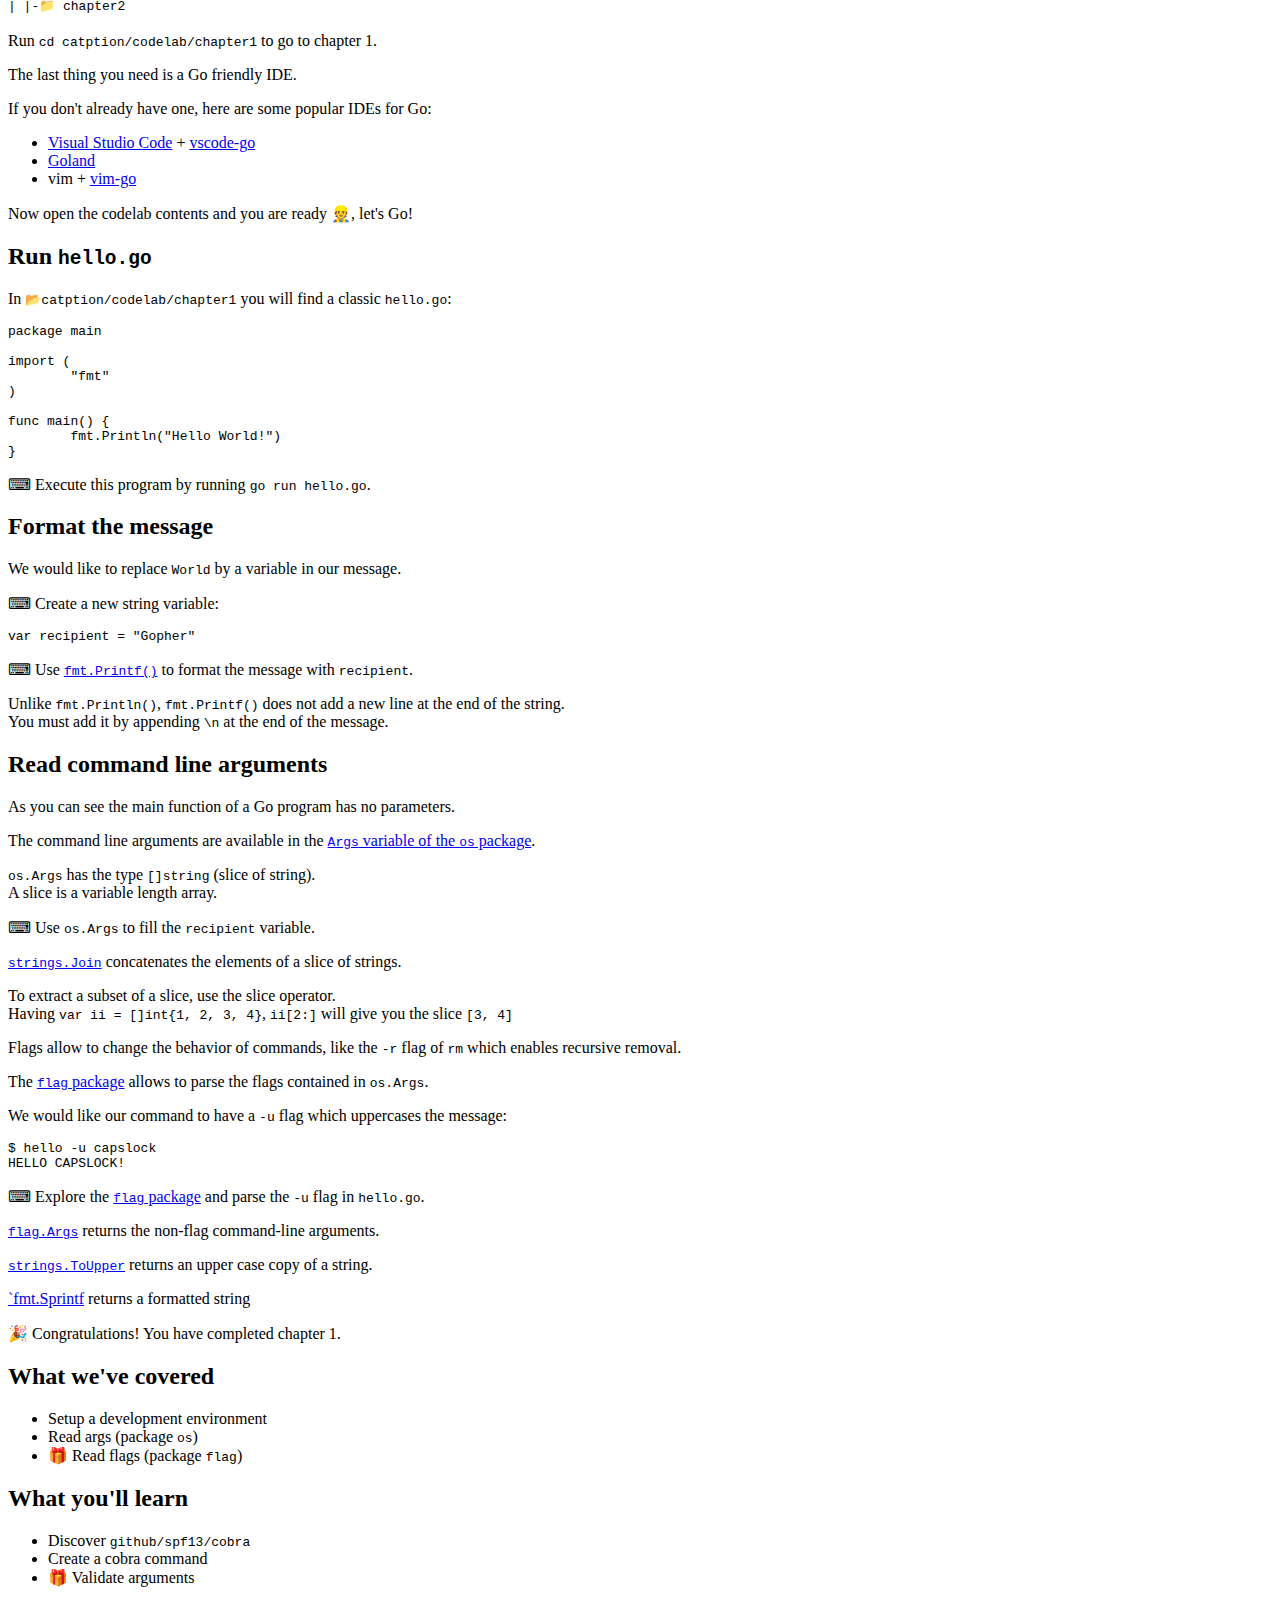
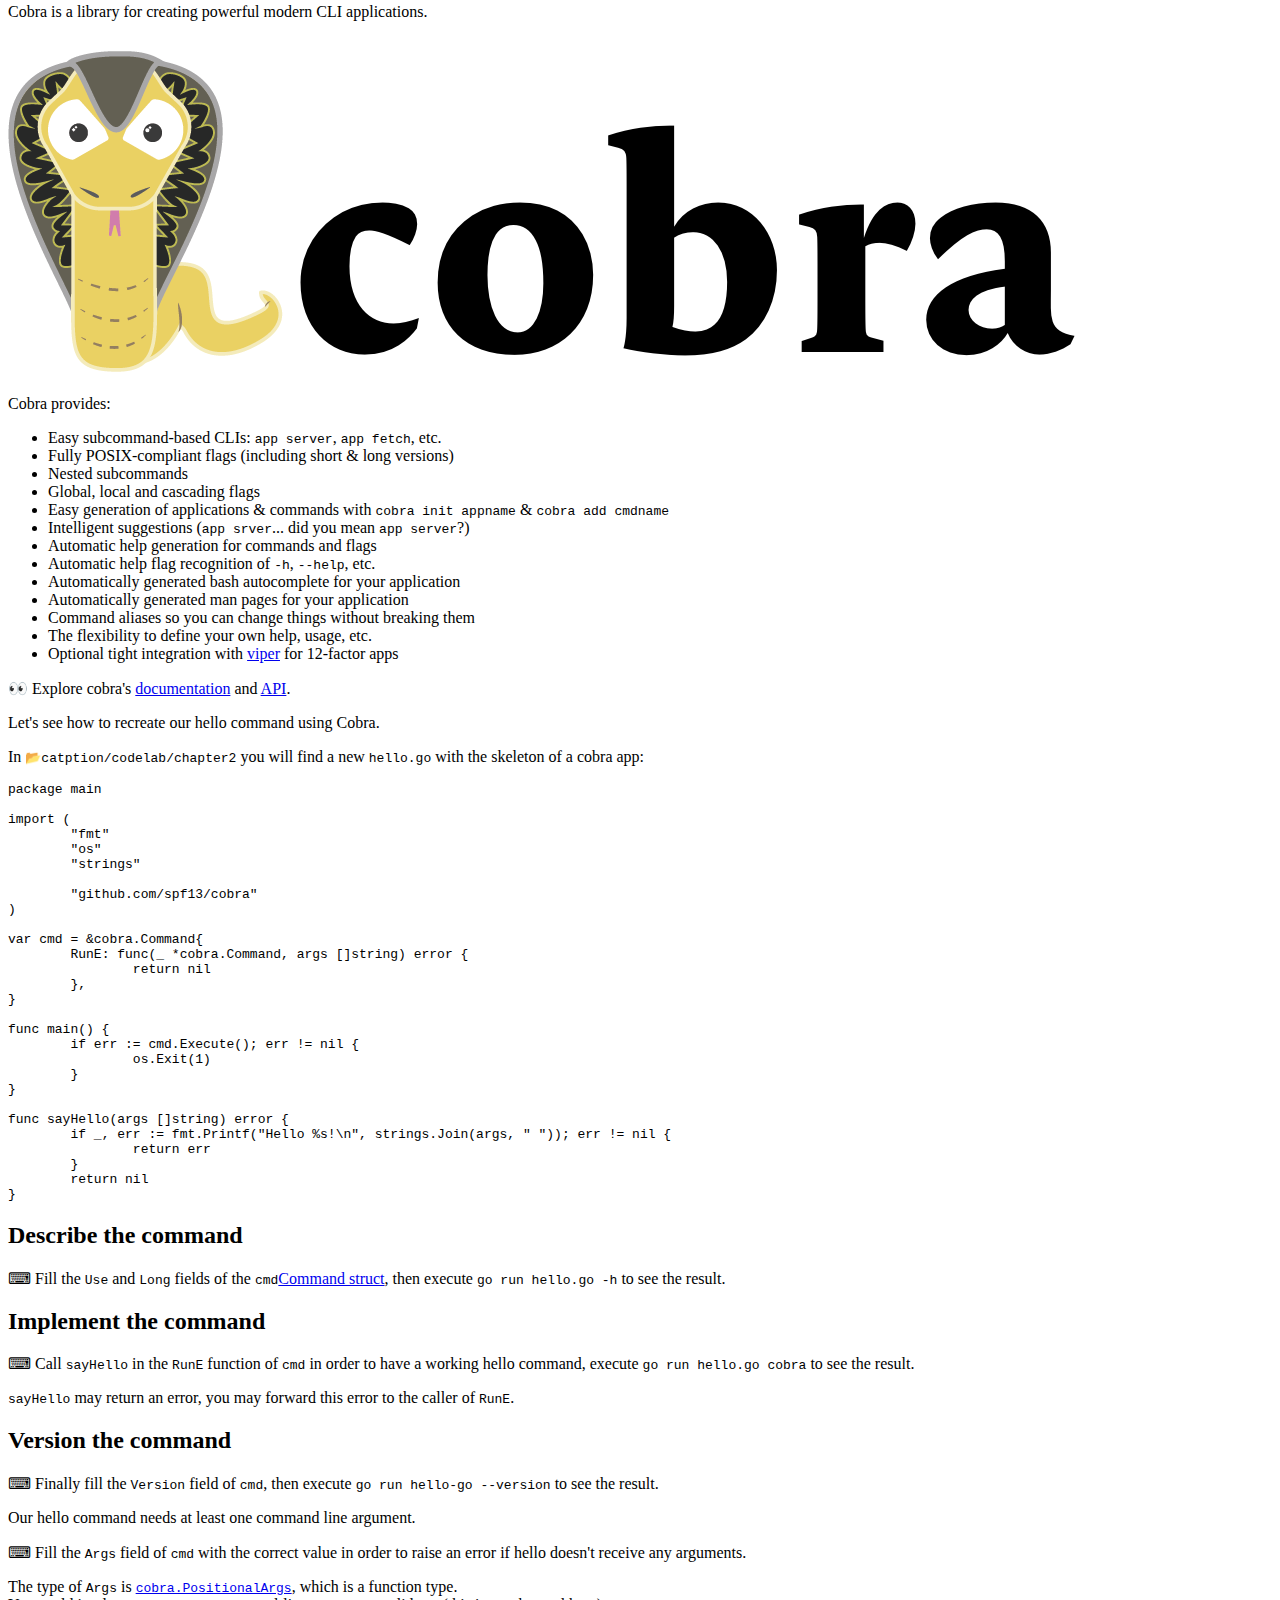
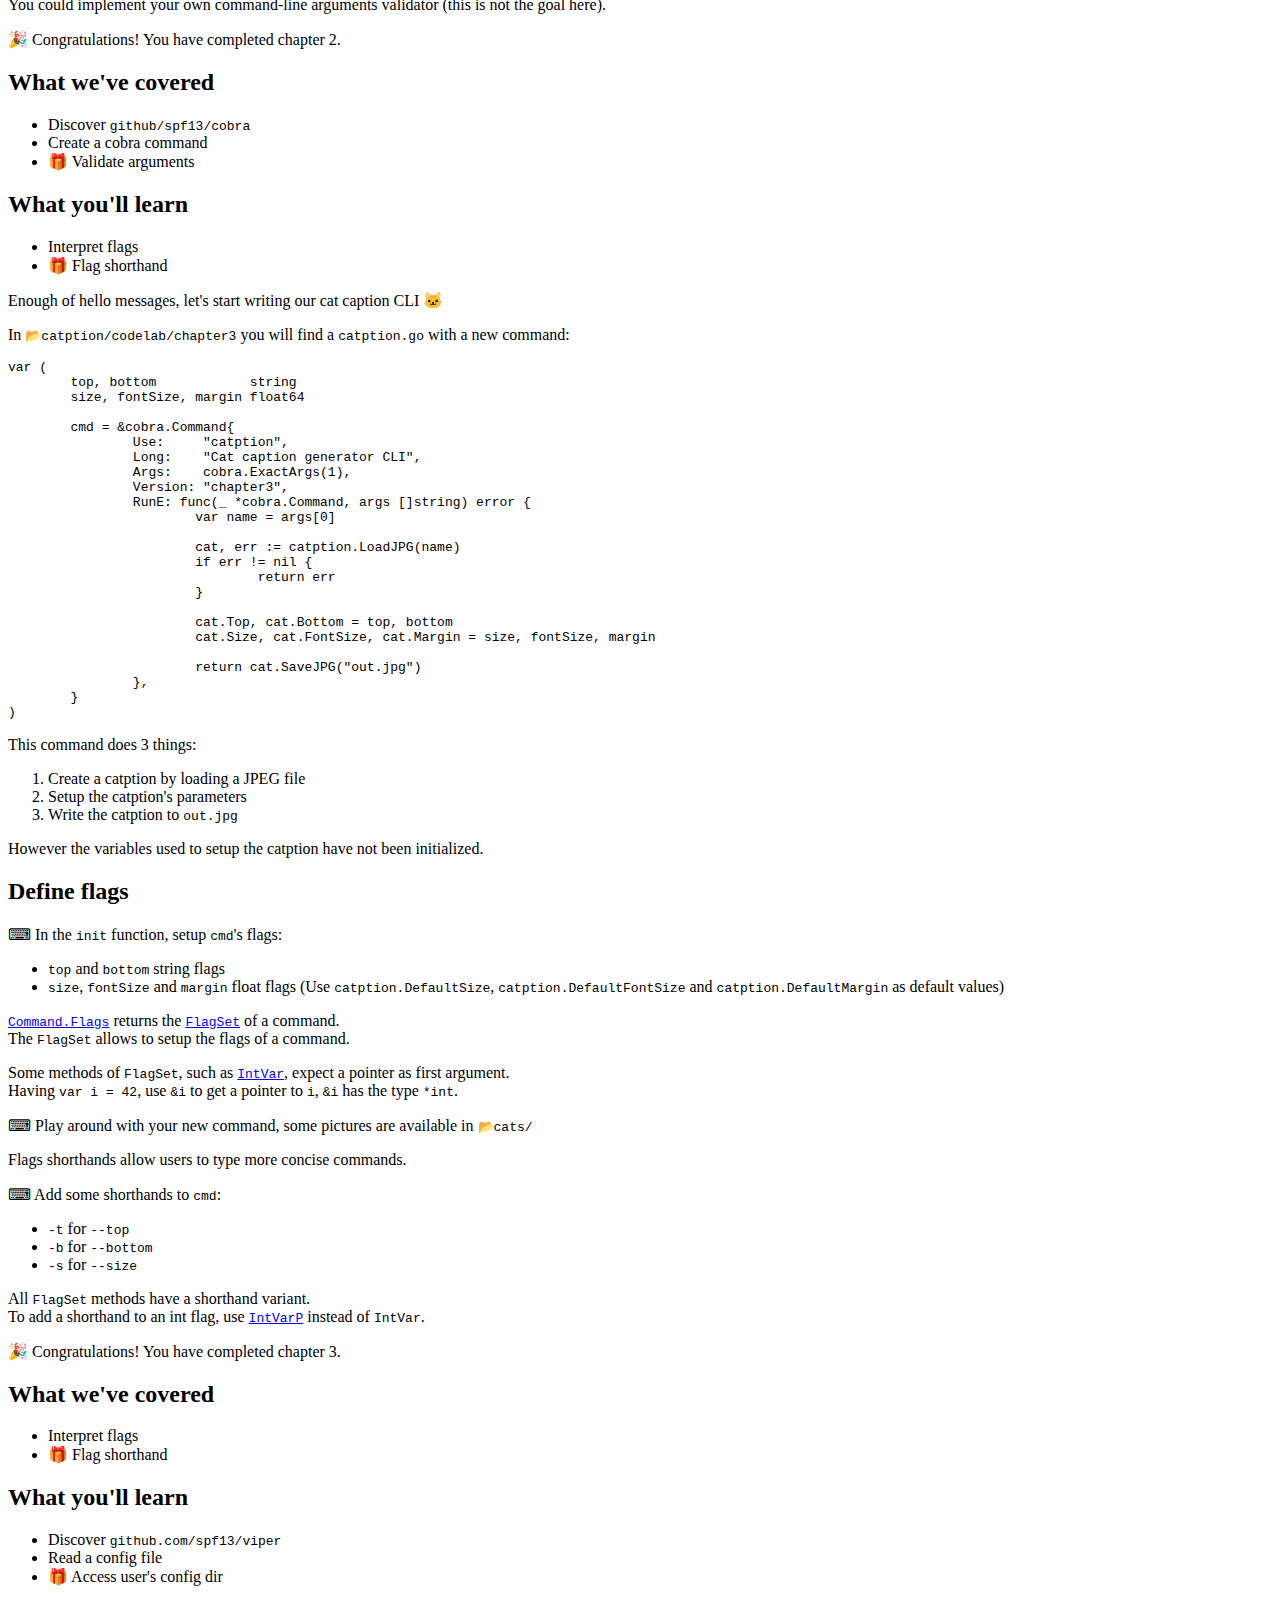
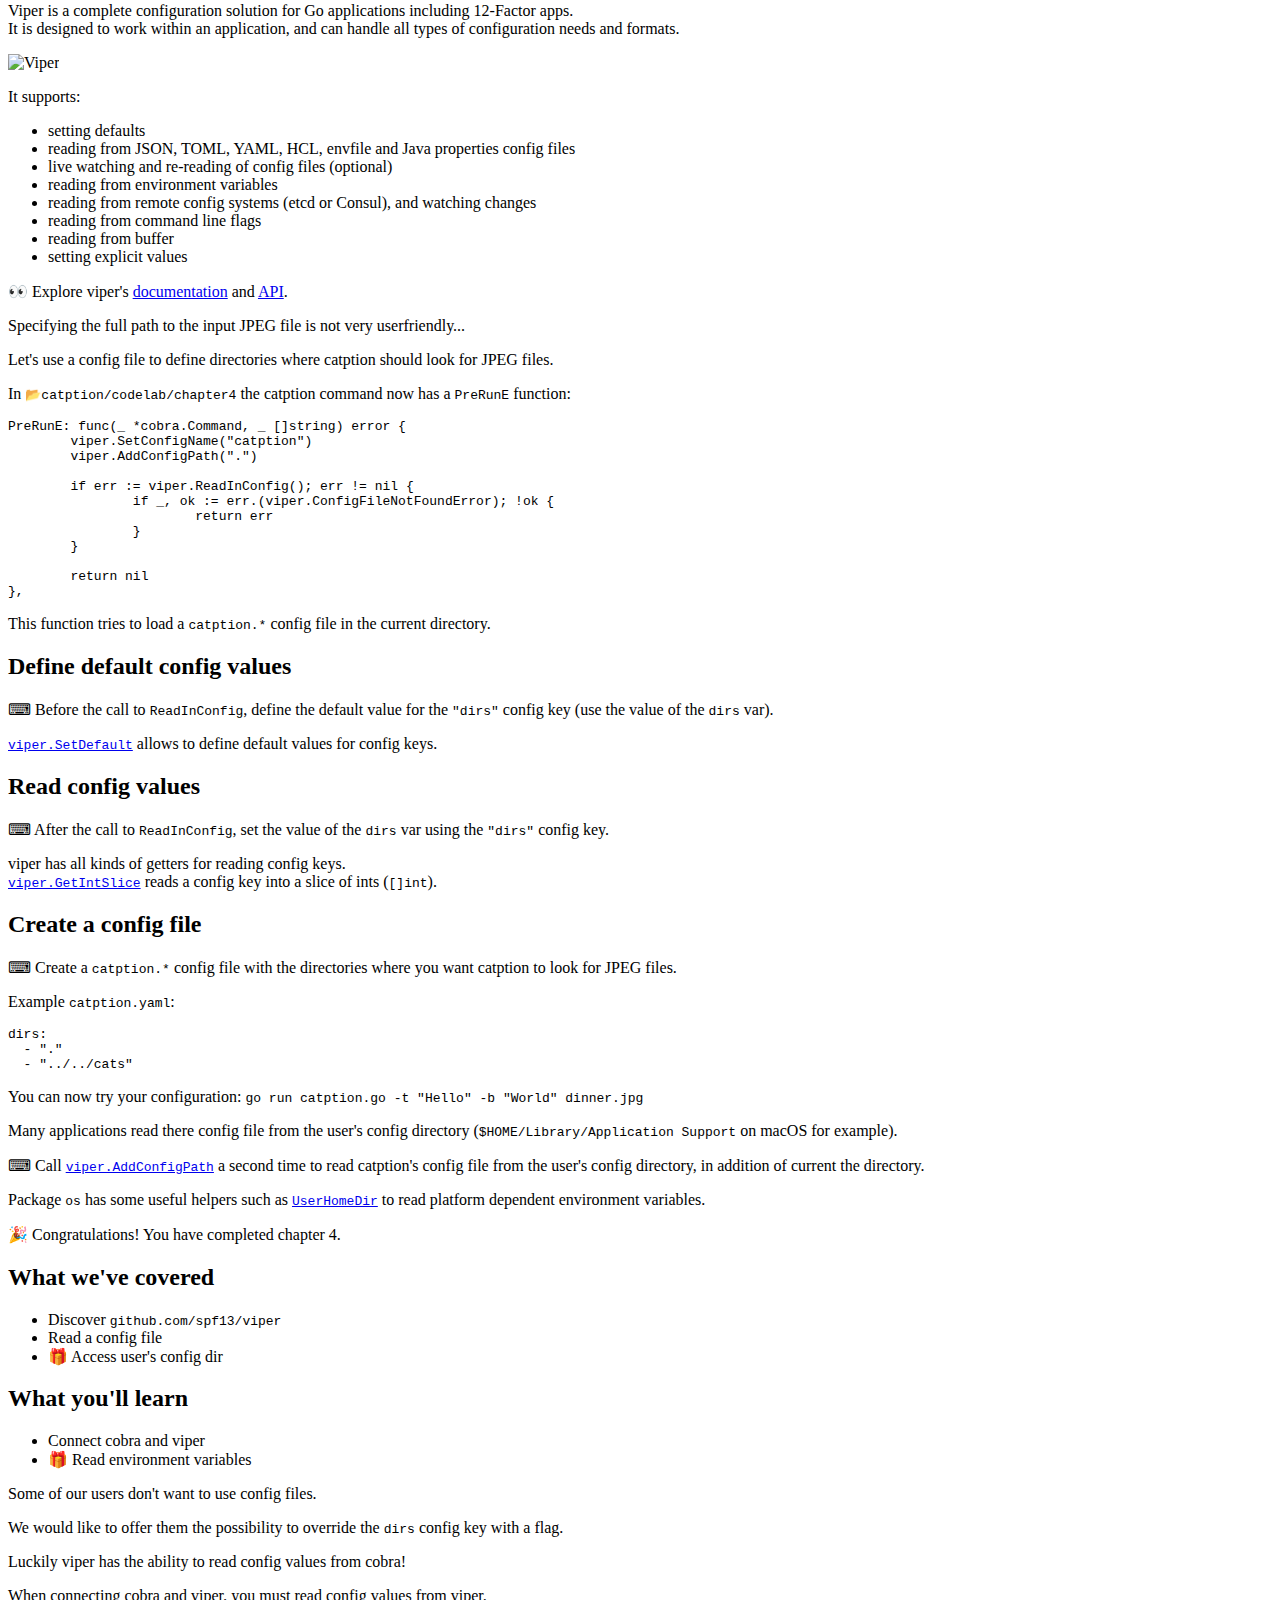
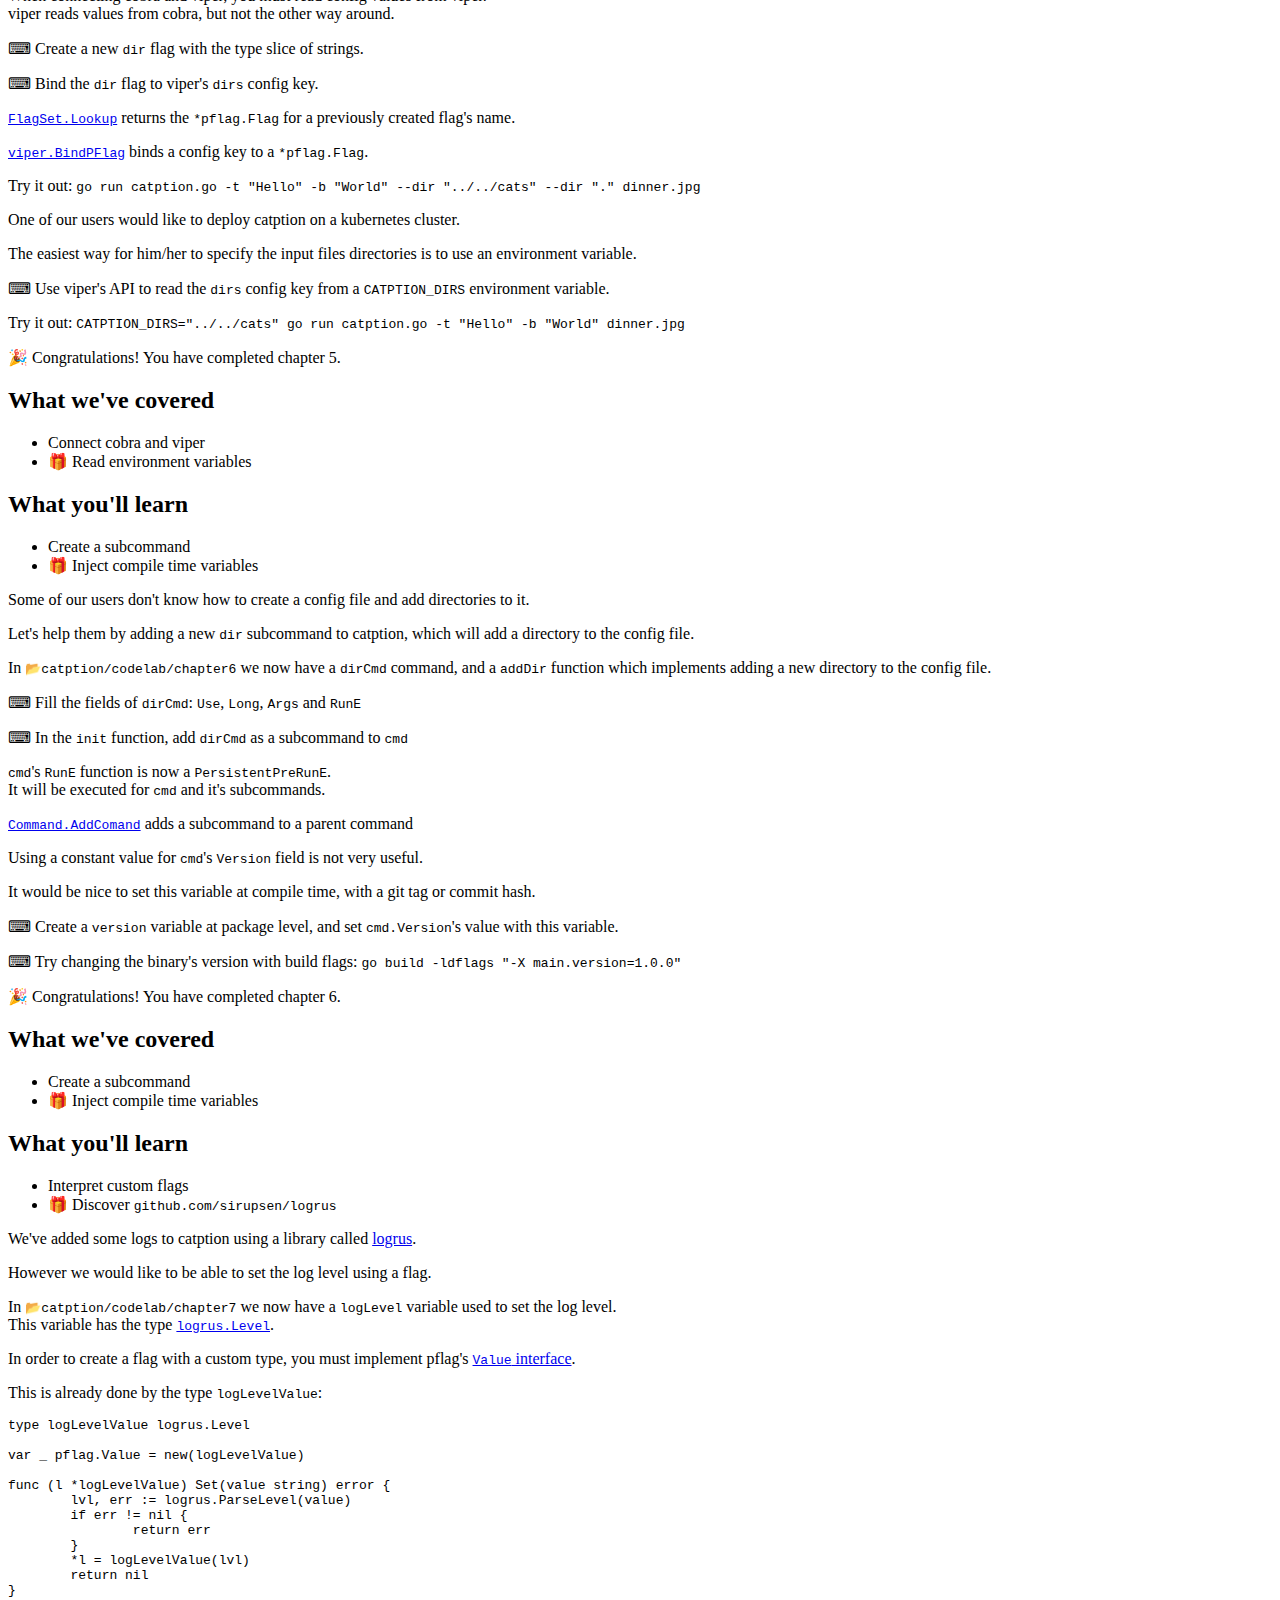
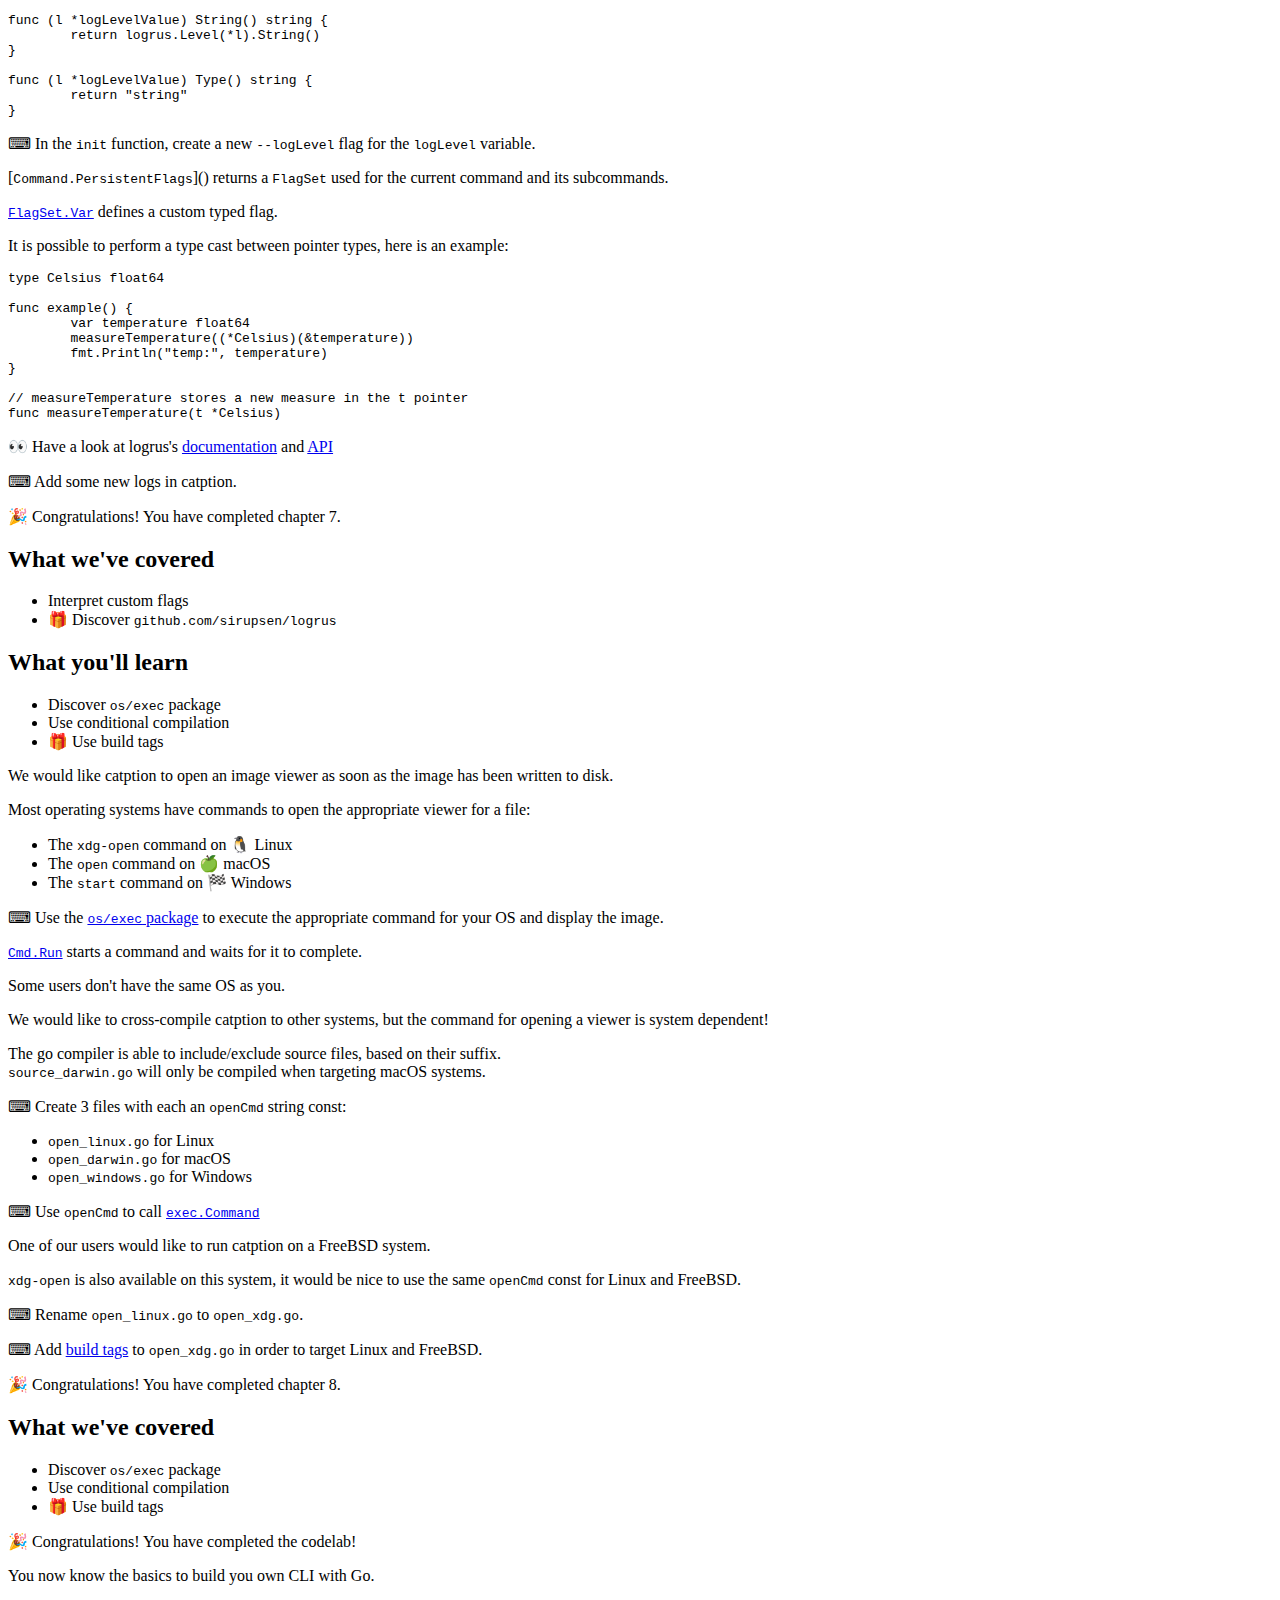
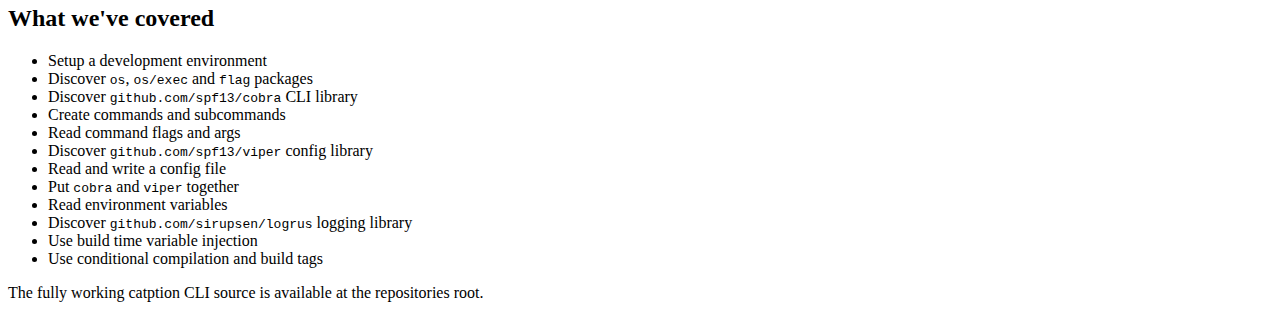
==== commit fb2a3b2f: ":arrow_up: Raise minimum go version to 1.13 fix #3" ====
--- a/docs/codelab/index.html
+++ b/docs/codelab/index.html
@@ -62,8 +62,8 @@
     
       <google-codelab-step label="Ch.1: Setup environment" duration="0">
         <p>In order to go through this codelab, you are going to need a working Go development environment.</p>
-<p>The minimum required version is Go 1.12.</p>
-<aside class="special"><p>Already have Go installed?<br>Make sure you are running a version &gt;= 1.12 by running <code>go version</code>.<br>If it is the case you may proceed to the next step.</p>
+<p>The minimum required version is Go 1.13.</p>
+<aside class="special"><p>Already have Go installed?<br>Make sure you are running a version &gt;= 1.13 by running <code>go version</code>.<br>If it is the case you may proceed to the next step.</p>
 </aside>
 <h2 is-upgraded>🐧 Linux</h2>
 <aside class="warning"><p>Do not use <code>apt</code> (old versions of Go)</p>
@@ -528,7 +528,7 @@
       </google-codelab-step>
     
       <google-codelab-step label="Ch.6: 🎁 Compile vars" duration="0">
-        <p>Using a constant value fo <code>cmd</code>&#39;s <code>Version</code> field is not very useful.</p>
+        <p>Using a constant value for <code>cmd</code>&#39;s <code>Version</code> field is not very useful.</p>
 <p>It would be nice to set this variable at compile time, with a git tag or commit hash.</p>
 <p>⌨ Create a <code>version</code> variable at package level, and set <code>cmd.Version</code>&#39;s value with this variable.</p>
 <p>⌨ Try changing the binary&#39;s version with build flags: <code>go build -ldflags &#34;-X main.version=1.0.0&#34;</code></p>
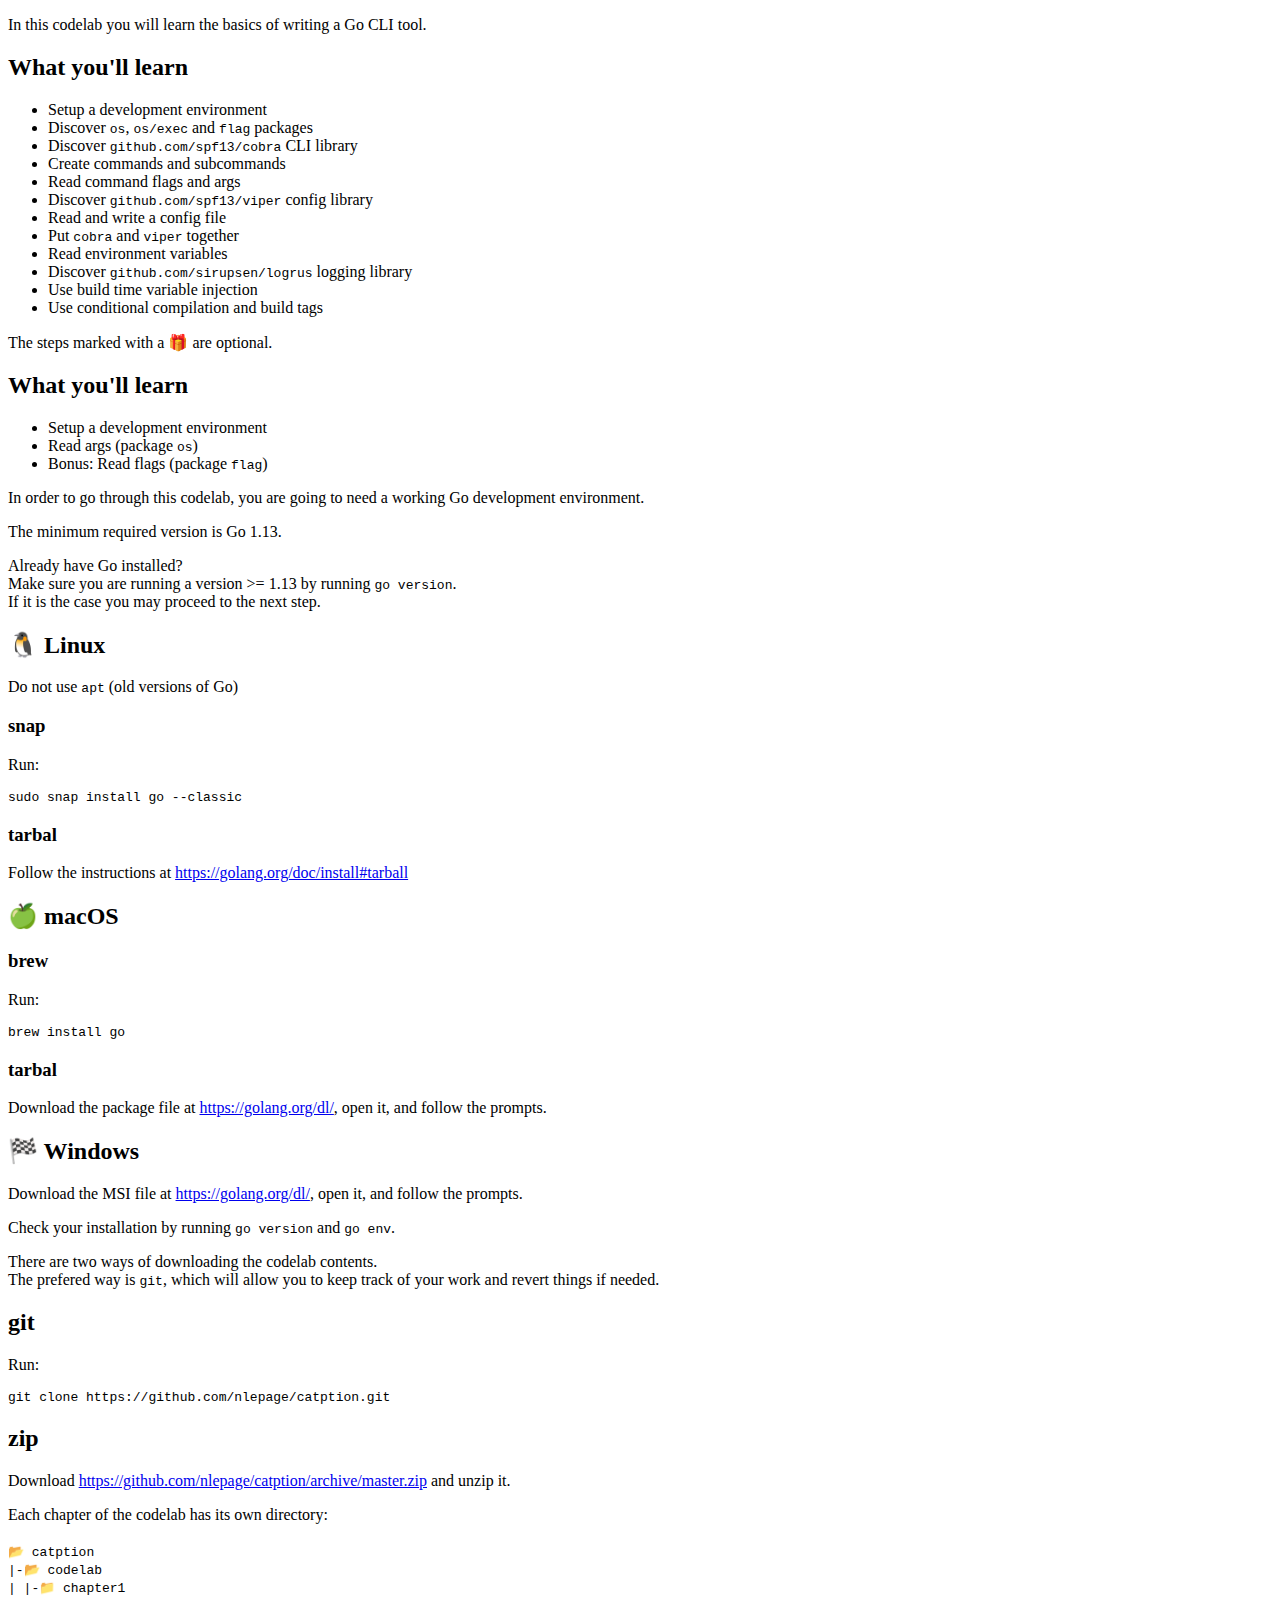
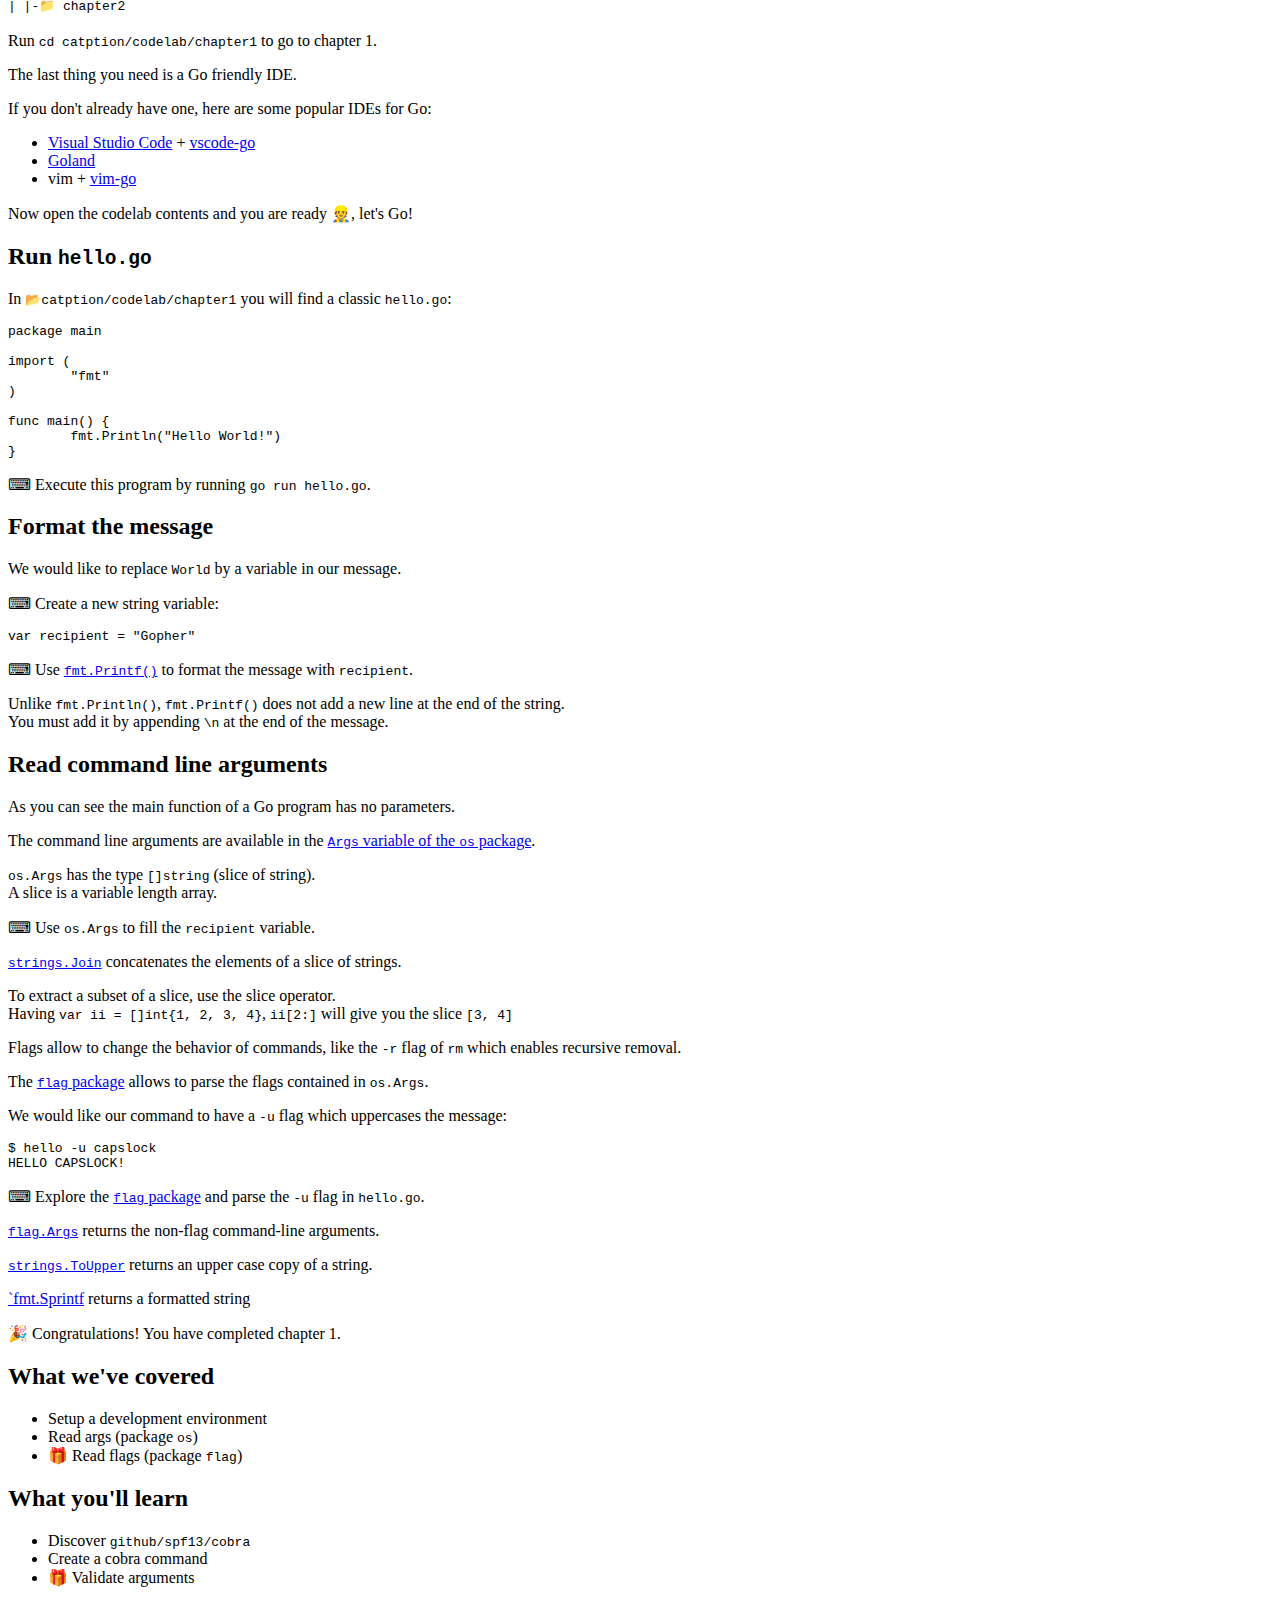
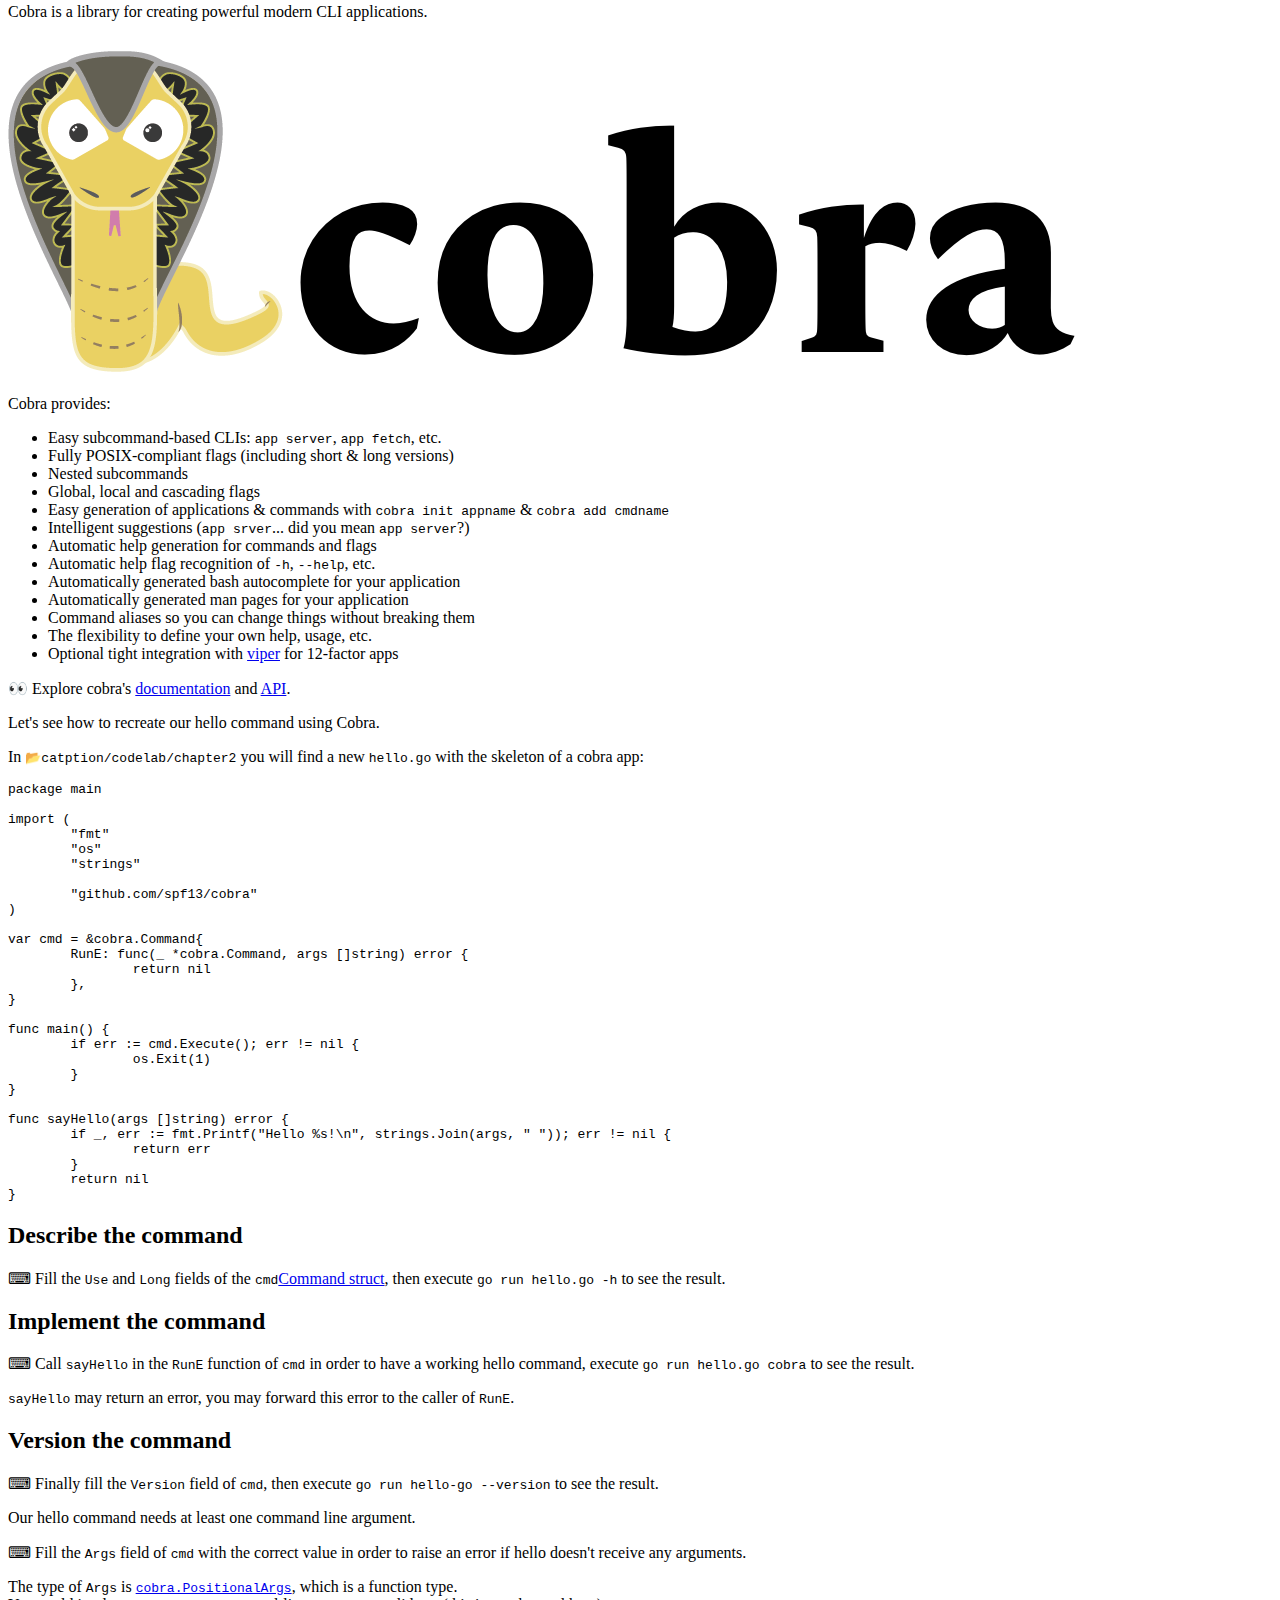
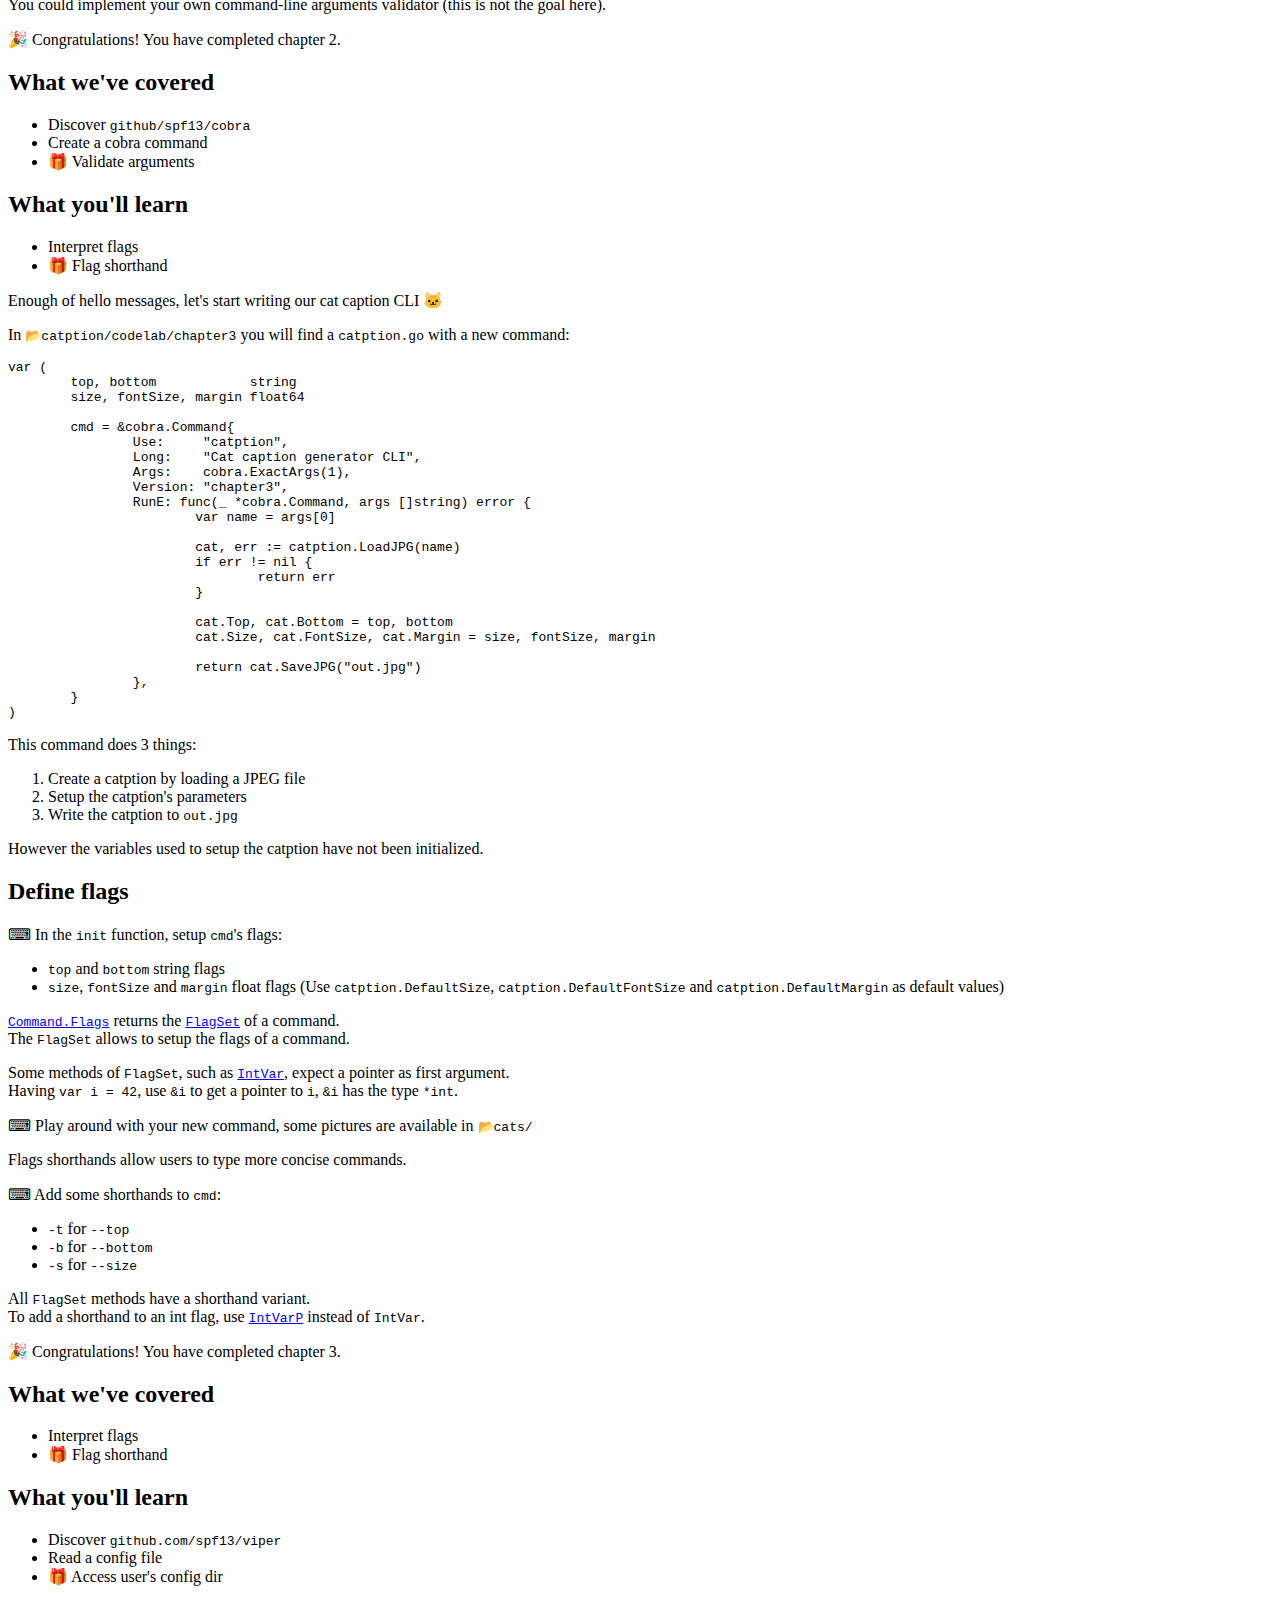
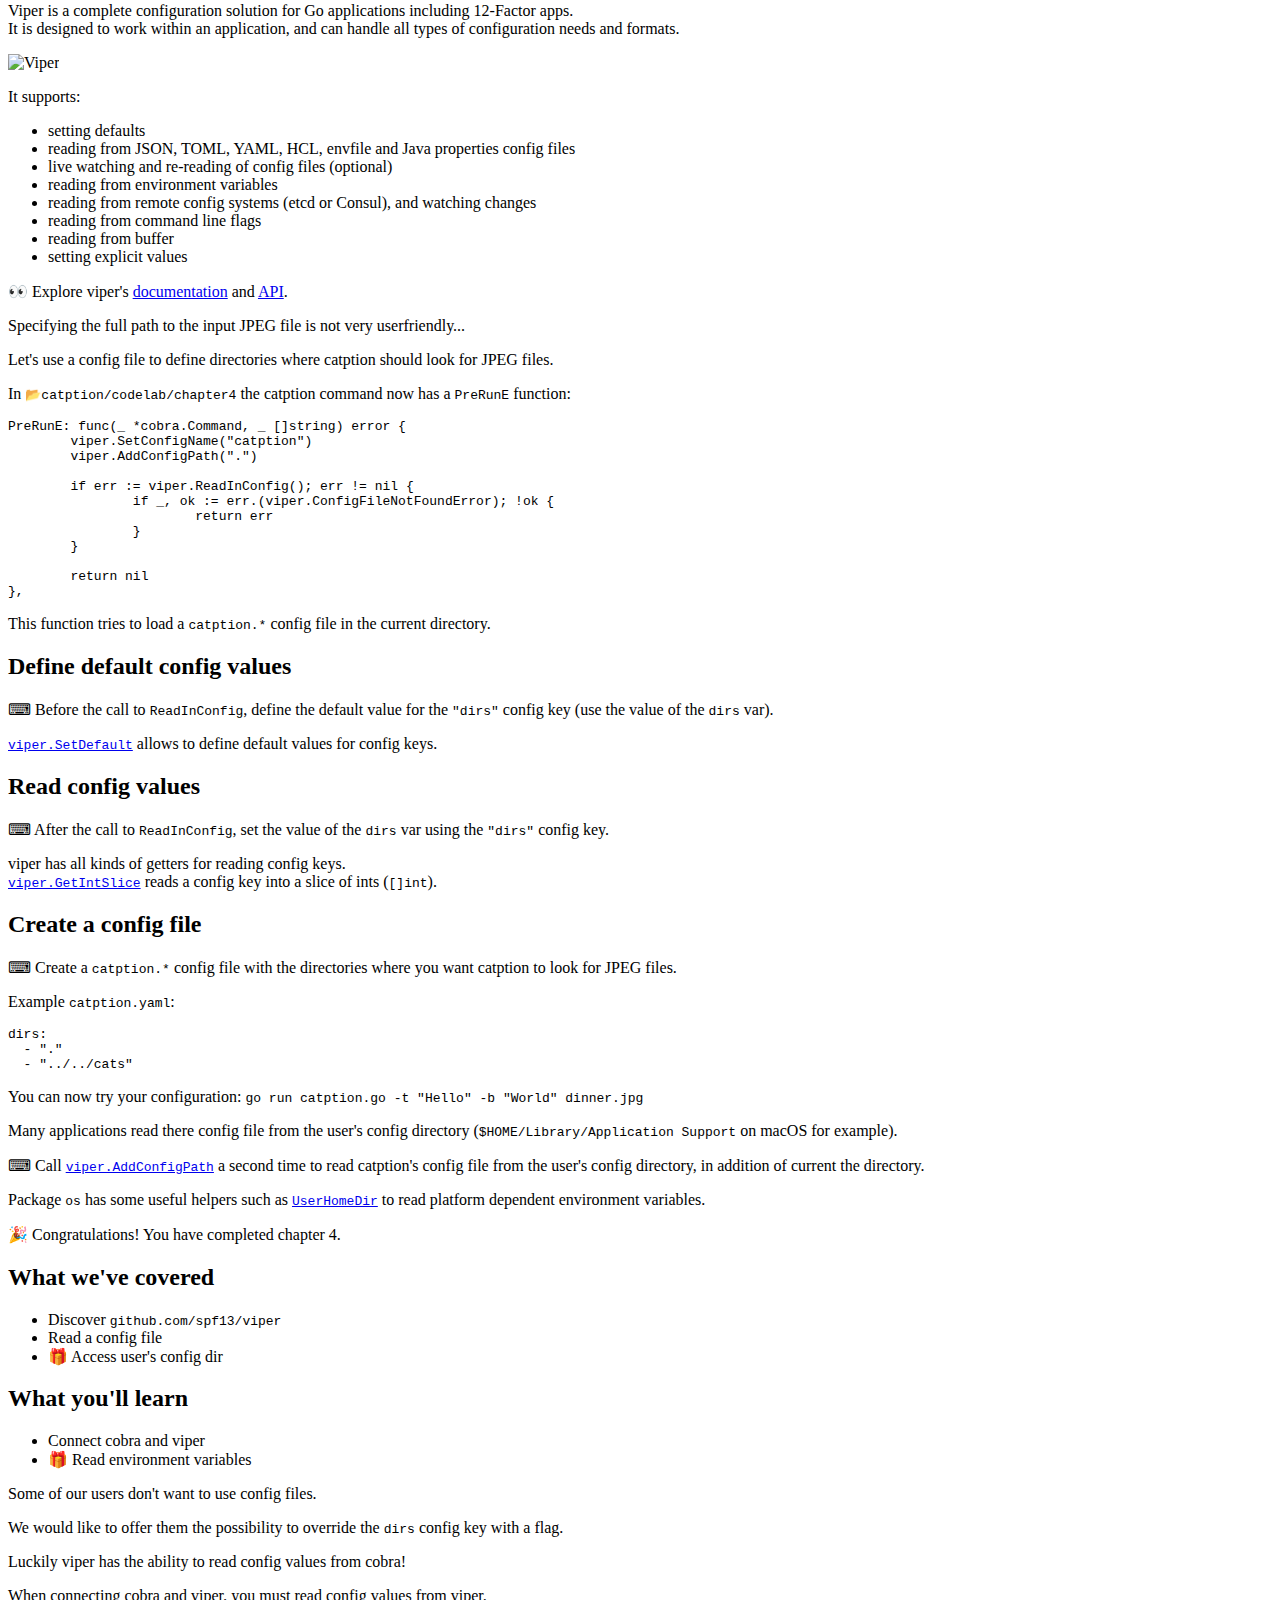
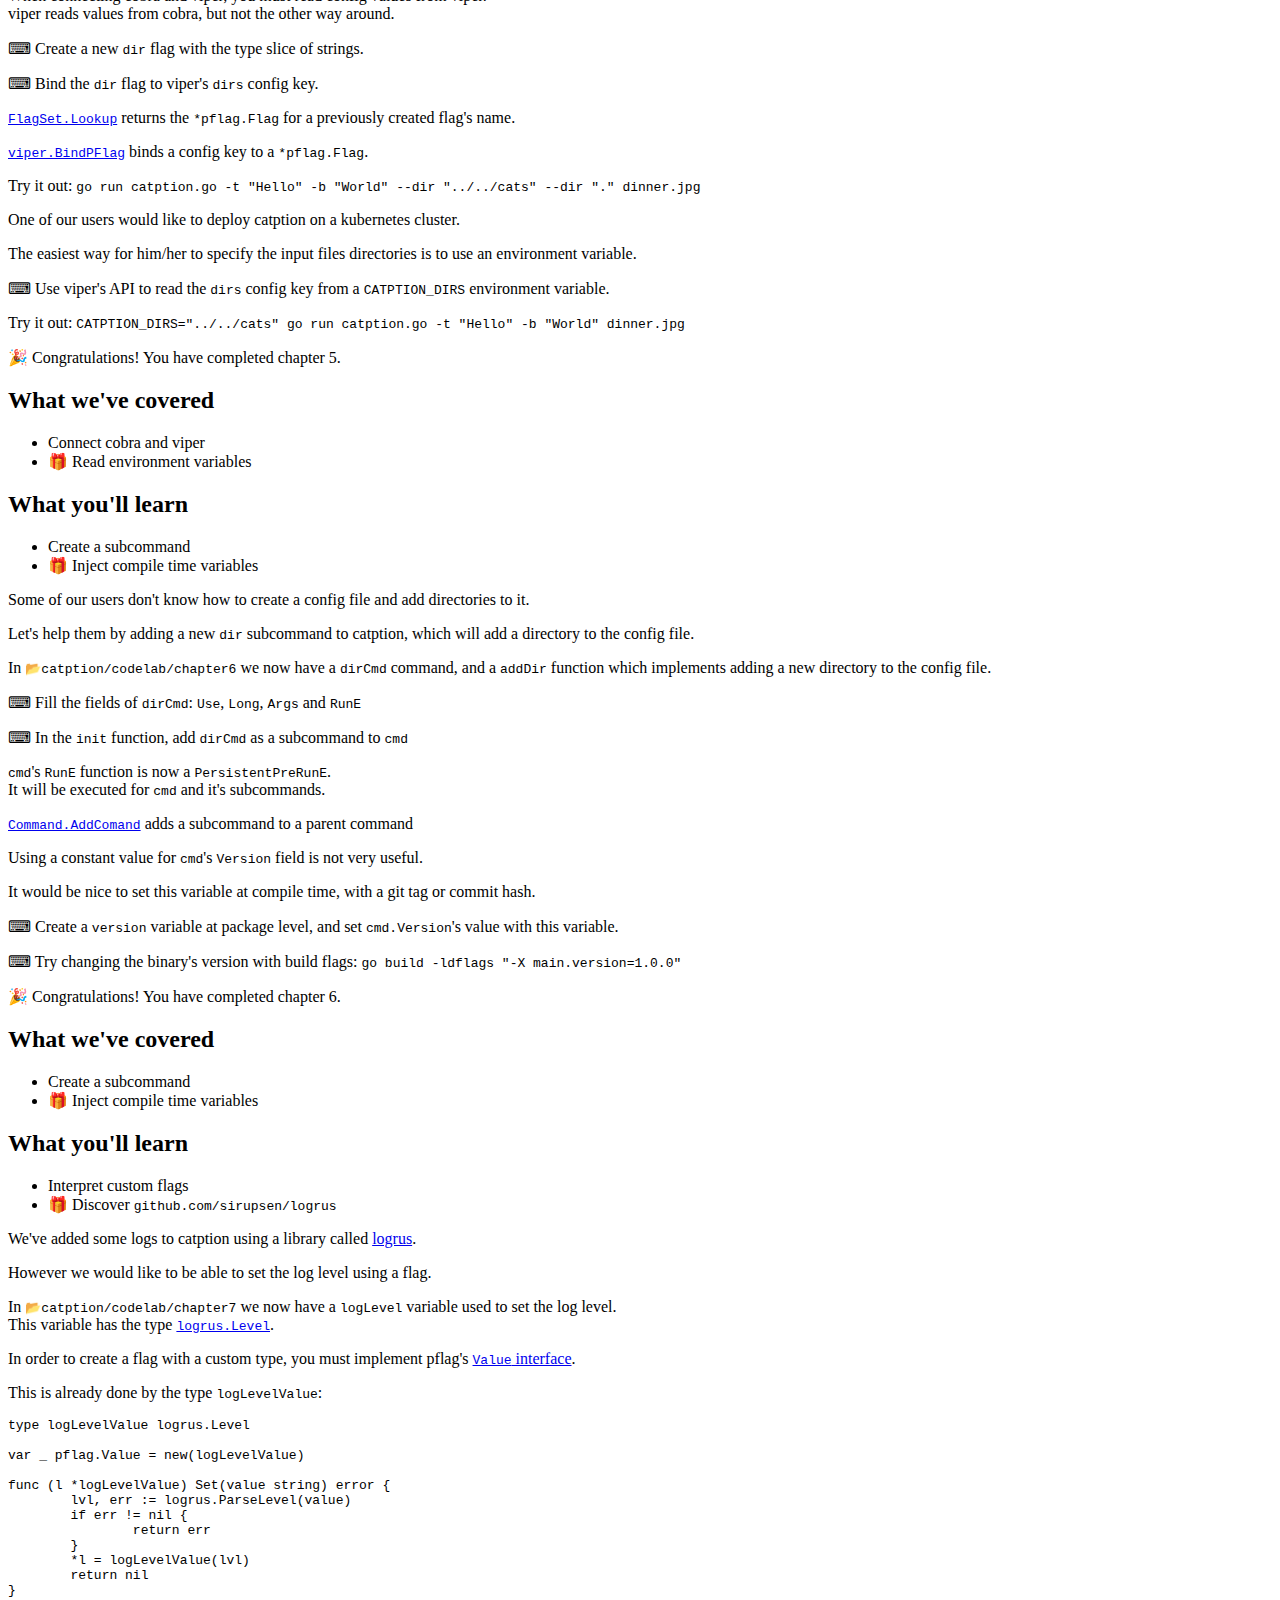
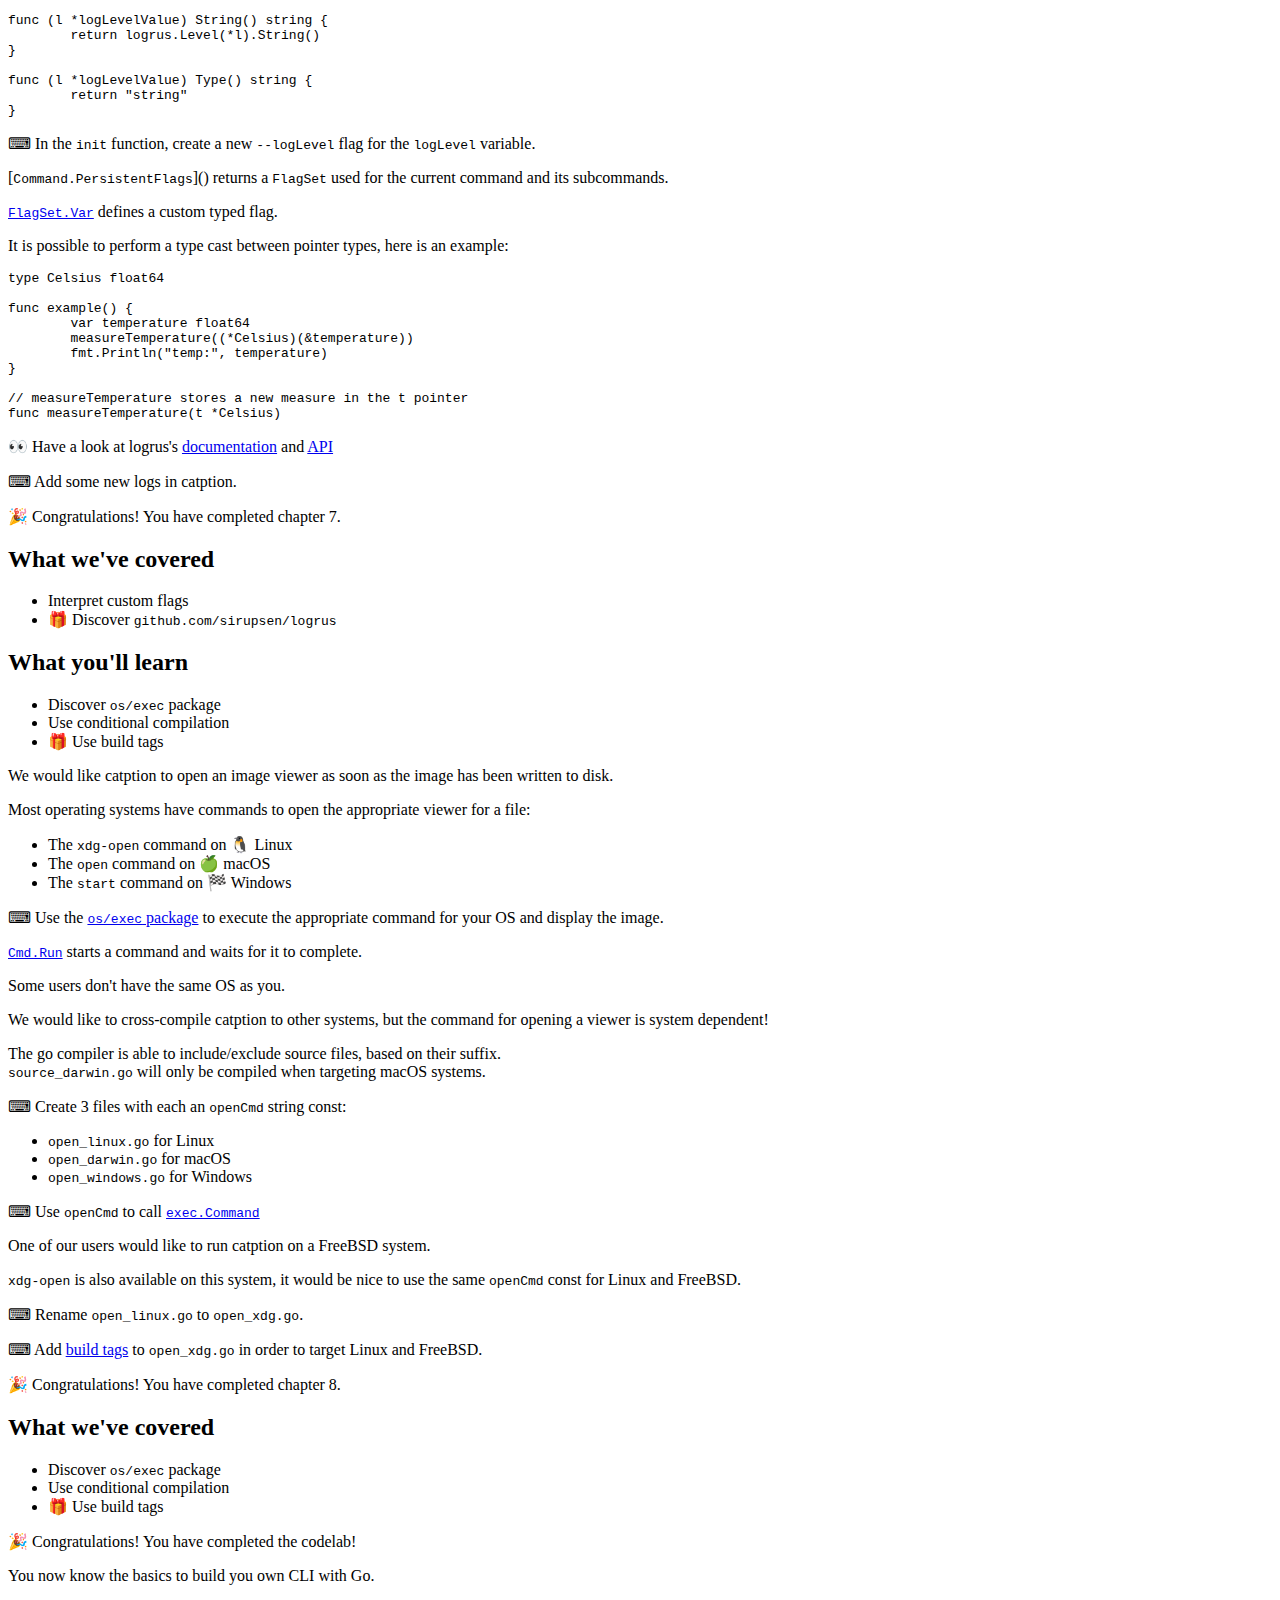
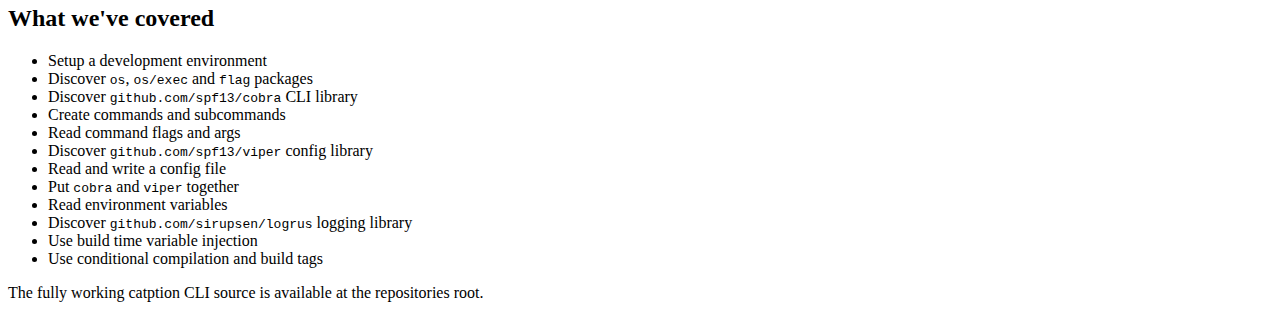
==== commit ab7887b6: ":truck: Move from Zenika to nlepage" ====
--- a/docs/codelab/index.html
+++ b/docs/codelab/index.html
@@ -25,7 +25,7 @@
                   id="codelab"
                   title="Basics of writing a Go CLI tool"
                   environment="web"
-                  feedback-link="https://github.com/Zenika/catption/issues">
+                  feedback-link="https://github.com/nlepage/catption/issues">
     
       <google-codelab-step label="Introduction" duration="0">
         <p>In this codelab you will learn the basics of writing a Go CLI tool.</p>
@@ -93,10 +93,10 @@
         <p>There are two ways of downloading the codelab contents.<br>The prefered way is <code>git</code>, which will allow you to keep track of your work and revert things if needed.</p>
 <h2 is-upgraded>git</h2>
 <p>Run:</p>
-<pre><code>git clone https://github.com/Zenika/catption.git
+<pre><code>git clone https://github.com/nlepage/catption.git
 </code></pre>
 <h2 is-upgraded>zip</h2>
-<p>Download <a href="https://github.com/Zenika/catption/archive/master.zip" target="_blank">https://github.com/Zenika/catption/archive/master.zip</a> and unzip it.</p>
+<p>Download <a href="https://github.com/nlepage/catption/archive/master.zip" target="_blank">https://github.com/nlepage/catption/archive/master.zip</a> and unzip it.</p>
 <aside class="special"><p>Each chapter of the codelab has its own directory:<br><br><code>📂 catption<br>|-📂 codelab<br>| |-📁 chapter1<br>| |-📁 chapter2</code><br><br>Run <code>cd catption/codelab/chapter1</code> to go to chapter 1.</p>
 </aside>
 
